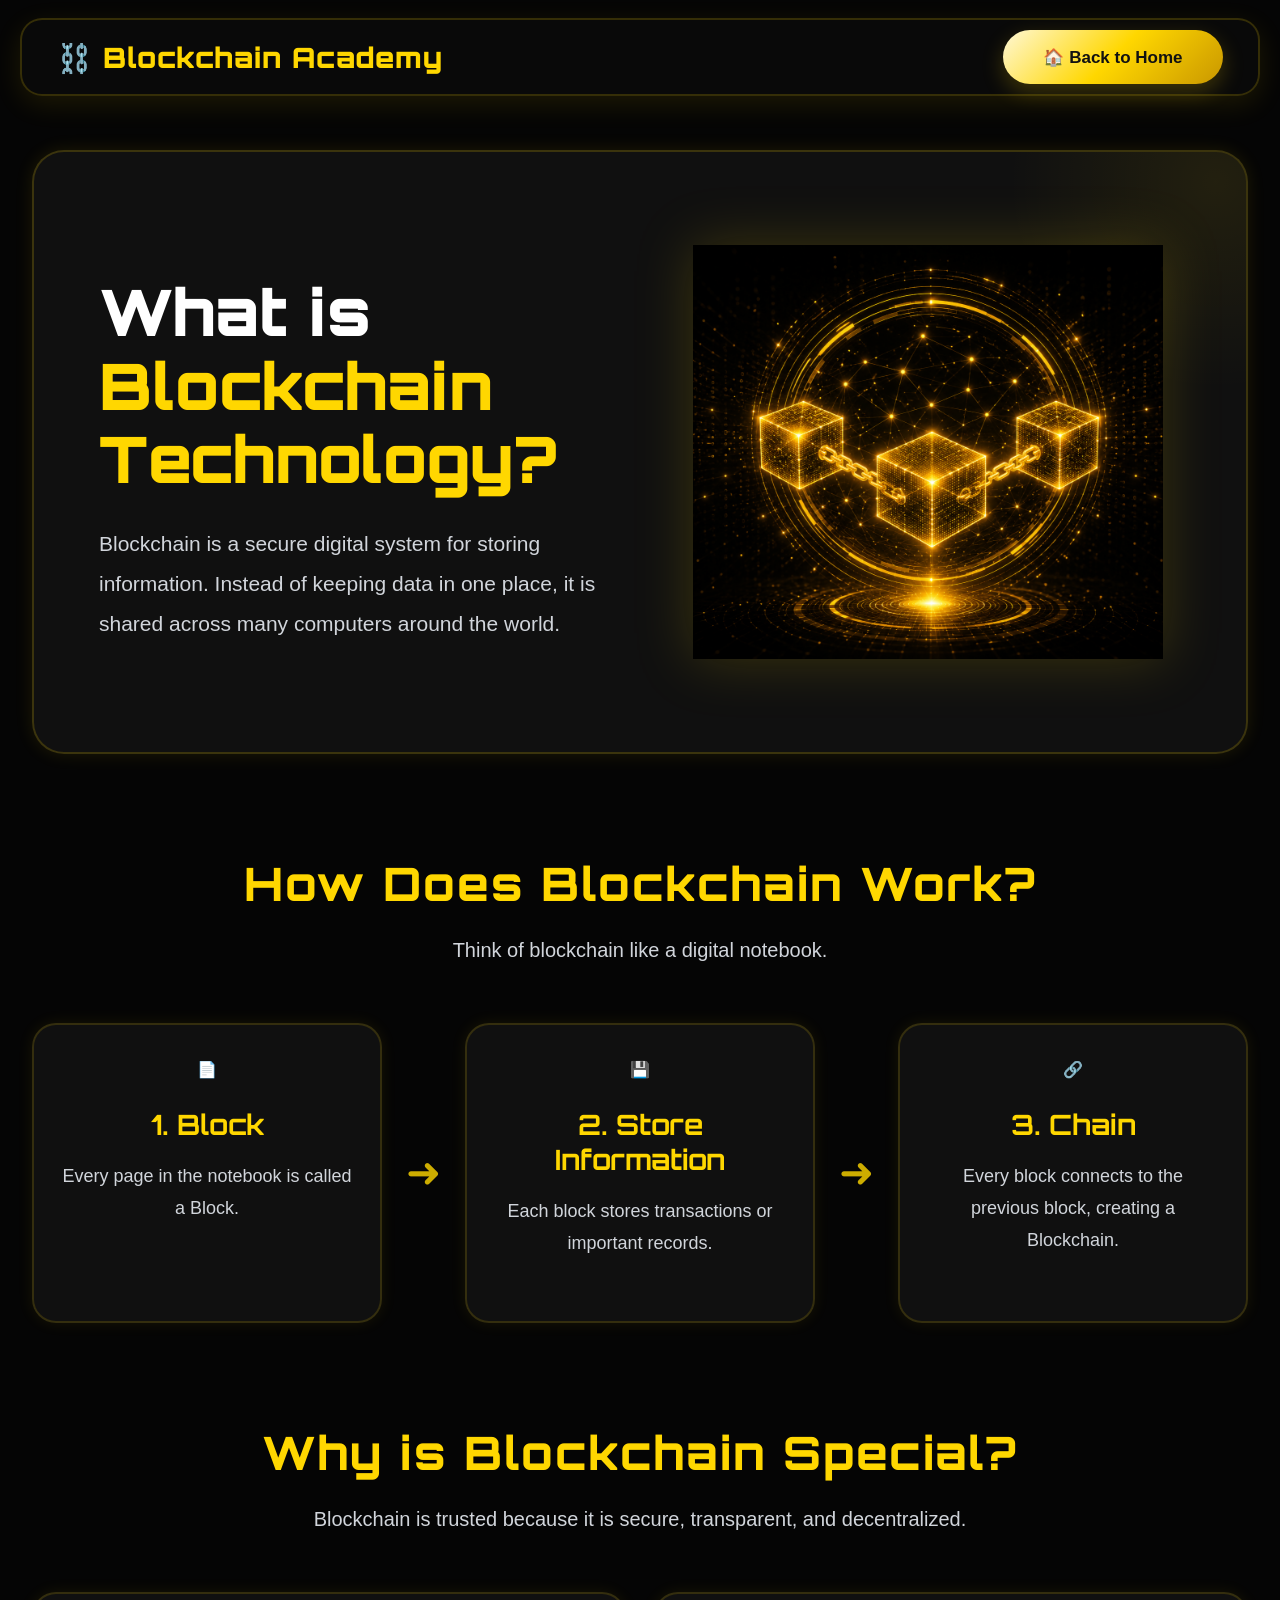
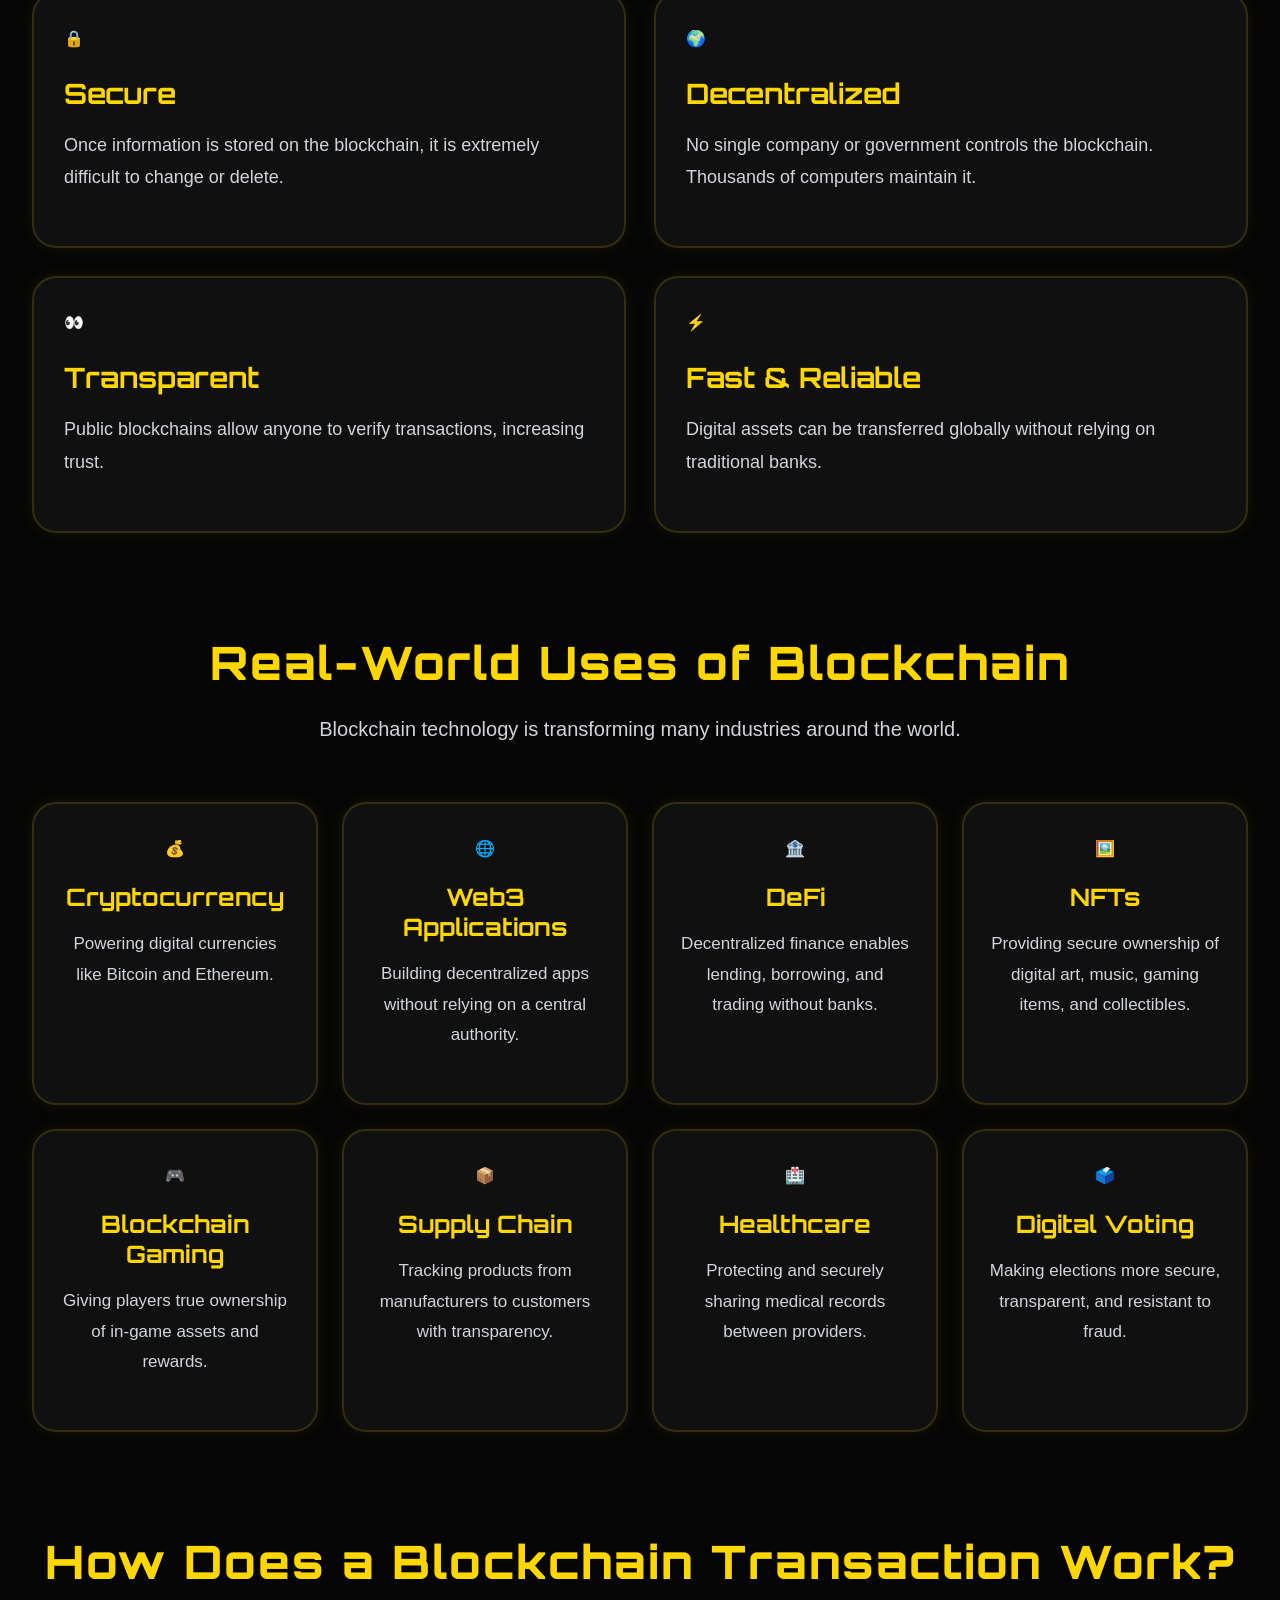
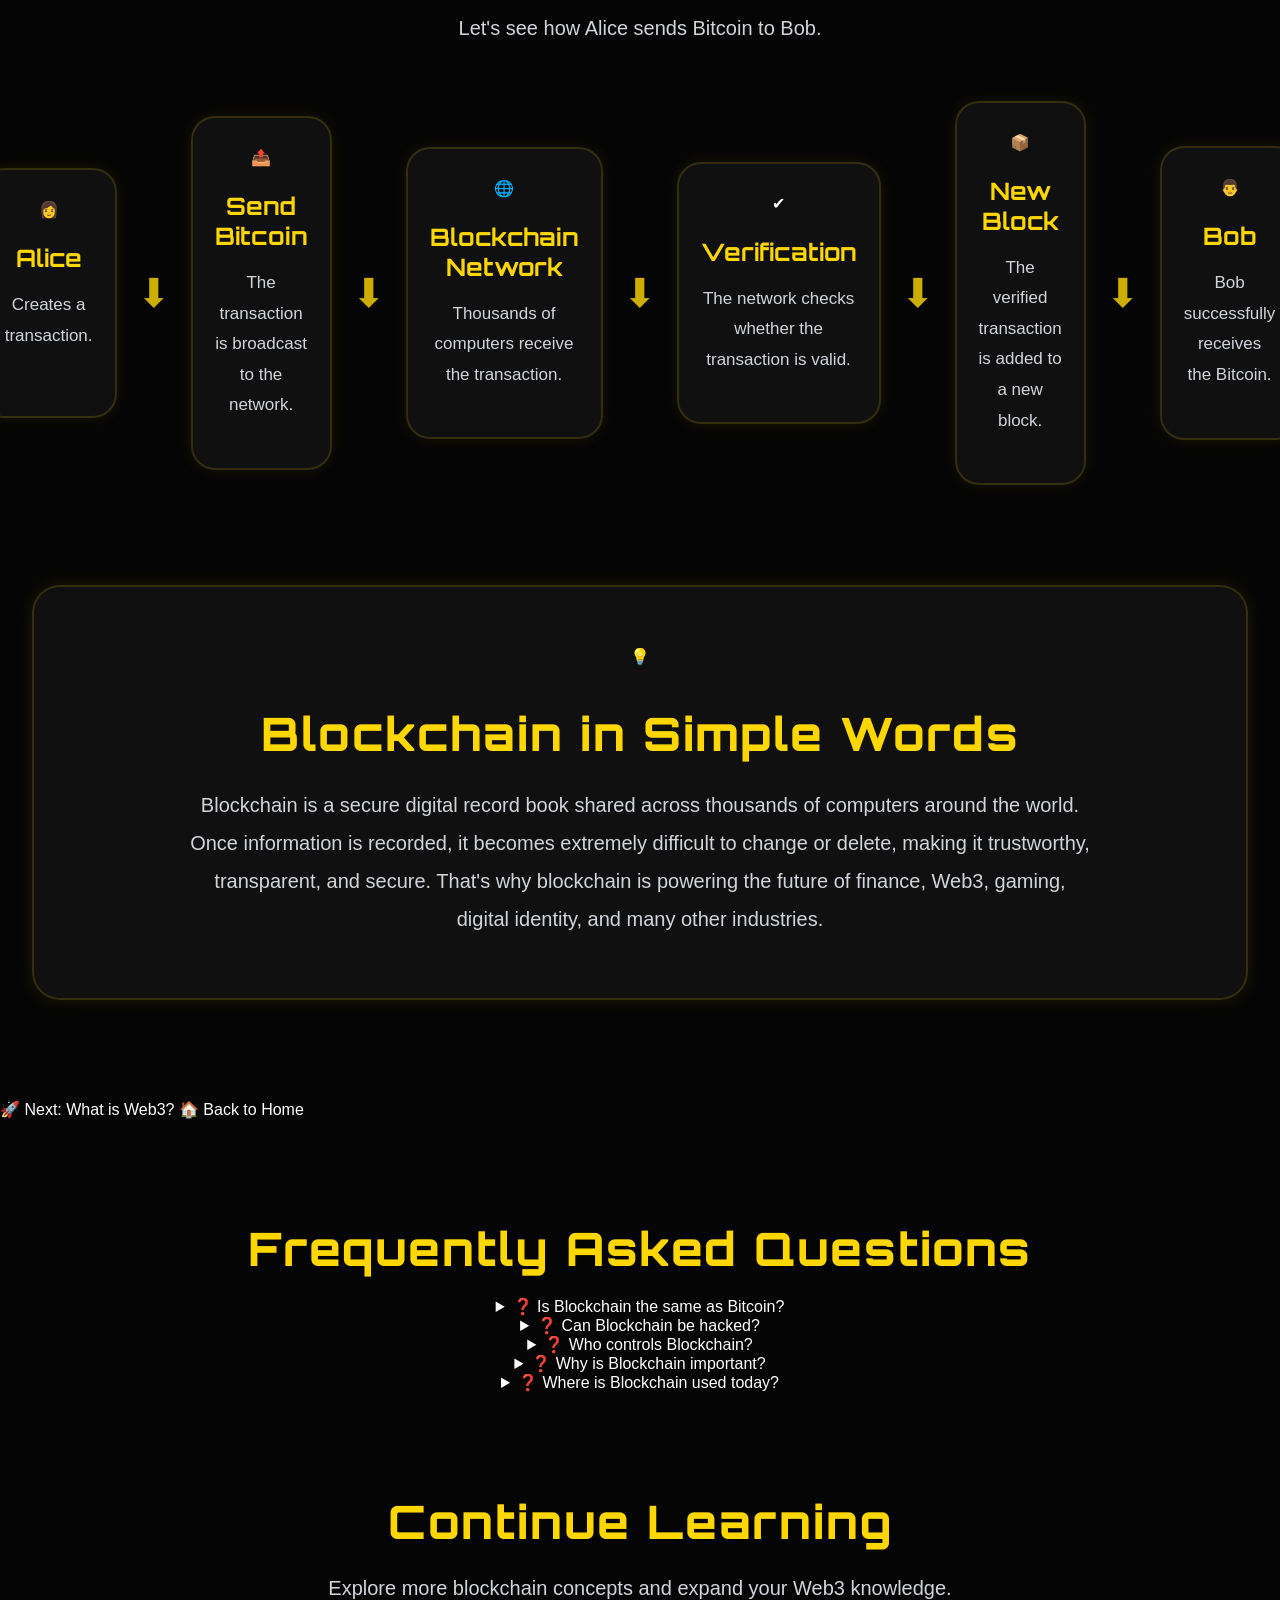
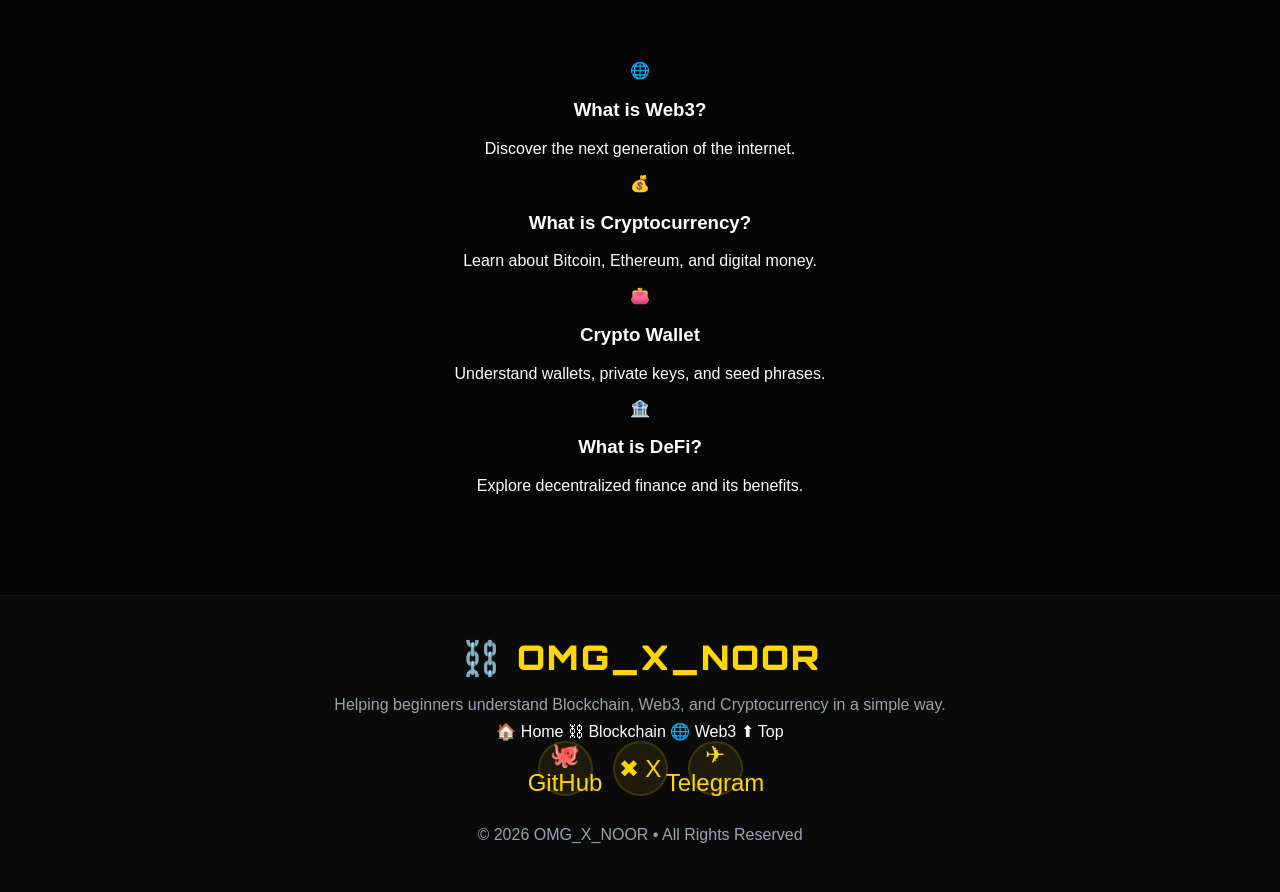
==== blockchain.html @ baab0570 "Rename summary-box to summary-card in blockchain.html" ====
<!DOCTYPE html>
<html lang="en">
<head>
    <meta charset="UTF-8">
    <meta name="viewport" content="width=device-width, initial-scale=1.0">
    <title>What is Blockchain Technology?</title>

    <link rel="stylesheet" href="style.css">
    <link rel="stylesheet" href="blockchain.css">
</head>

<body>

    <!--==================================================
                BLOCKCHAIN NAVBAR
===================================================-->

<nav class="learn-nav">

    <div class="learn-logo">
        ⛓️ Blockchain Academy
    </div>

    <a href="index.html" class="back-home">
        🏠 Back to Home
    </a>

</nav>

    <!-- Hero Section -->
    <section class="blockchain-hero">

        <div class="hero-text">

            <h1>
                What is <br>
                <span>Blockchain Technology?</span>
            </h1>

            <p>
                Blockchain is a secure digital system for storing information.
                Instead of keeping data in one place, it is shared across many
                computers around the world.
            </p>

        </div>

        <div class="hero-image">

            <img src="assets/images/blockchain.png"
                 alt="Blockchain">

        </div>

    </section>

<!-- =========================
How Blockchain Works
========================= -->

<section class="blockchain-steps">

    <h2>How Does Blockchain Work?</h2>

    <p class="section-text">
        Think of blockchain like a digital notebook.
    </p>

    <div class="steps">

        <div class="step-card">
            <div class="icon">📄</div>
            <h3>1. Block</h3>
            <p>
                Every page in the notebook is called a Block.
            </p>
        </div>

        <div class="arrow">➜</div>

        <div class="step-card">
            <div class="icon">💾</div>
            <h3>2. Store Information</h3>
            <p>
                Each block stores transactions or important records.
            </p>
        </div>

        <div class="arrow">➜</div>

        <div class="step-card">
            <div class="icon">🔗</div>
            <h3>3. Chain</h3>
            <p>
                Every block connects to the previous block,
                creating a Blockchain.
            </p>
        </div>

    </div>

</section>
<!-- =========================
Why Blockchain is Special
========================= -->

<section class="features">

    <h2>Why is Blockchain Special?</h2>

    <p class="section-text">
        Blockchain is trusted because it is secure,
        transparent, and decentralized.
    </p>

    <div class="features-grid">

        <div class="feature-card">
            <div class="feature-icon">🔒</div>
            <h3>Secure</h3>
            <p>
                Once information is stored on the blockchain,
                it is extremely difficult to change or delete.
            </p>
        </div>

        <div class="feature-card">
            <div class="feature-icon">🌍</div>
            <h3>Decentralized</h3>
            <p>
                No single company or government controls the
                blockchain. Thousands of computers maintain it.
            </p>
        </div>

        <div class="feature-card">
            <div class="feature-icon">👀</div>
            <h3>Transparent</h3>
            <p>
                Public blockchains allow anyone to verify
                transactions, increasing trust.
            </p>
        </div>

        <div class="feature-card">
            <div class="feature-icon">⚡</div>
            <h3>Fast & Reliable</h3>
            <p>
                Digital assets can be transferred globally
                without relying on traditional banks.
            </p>
        </div>

    </div>

</section>

<!-- ===================================
Real World Uses
=================================== -->

<section class="use-cases">

    <h2>Real-World Uses of Blockchain</h2>

    <p class="section-text">
        Blockchain technology is transforming many industries around the world.
    </p>

    <div class="use-grid">

        <div class="use-card">
            <div class="use-icon">💰</div>
            <h3>Cryptocurrency</h3>
            <p>Powering digital currencies like Bitcoin and Ethereum.</p>
        </div>

        <div class="use-card">
            <div class="use-icon">🌐</div>
            <h3>Web3 Applications</h3>
            <p>Building decentralized apps without relying on a central authority.</p>
        </div>

        <div class="use-card">
            <div class="use-icon">🏦</div>
            <h3>DeFi</h3>
            <p>Decentralized finance enables lending, borrowing, and trading without banks.</p>
        </div>

        <div class="use-card">
            <div class="use-icon">🖼️</div>
            <h3>NFTs</h3>
            <p>Providing secure ownership of digital art, music, gaming items, and collectibles.</p>
        </div>

        <div class="use-card">
            <div class="use-icon">🎮</div>
            <h3>Blockchain Gaming</h3>
            <p>Giving players true ownership of in-game assets and rewards.</p>
        </div>

        <div class="use-card">
            <div class="use-icon">📦</div>
            <h3>Supply Chain</h3>
            <p>Tracking products from manufacturers to customers with transparency.</p>
        </div>

        <div class="use-card">
            <div class="use-icon">🏥</div>
            <h3>Healthcare</h3>
            <p>Protecting and securely sharing medical records between providers.</p>
        </div>

        <div class="use-card">
            <div class="use-icon">🗳️</div>
            <h3>Digital Voting</h3>
            <p>Making elections more secure, transparent, and resistant to fraud.</p>
        </div>

    </div>

</section>
<!-- ===============================
Blockchain Transaction Flow
================================ -->

<section class="transaction-flow">

    <h2>How Does a Blockchain Transaction Work?</h2>

    <p class="section-text">
        Let's see how Alice sends Bitcoin to Bob.
    </p>

    <div class="flow">

        <div class="flow-card">
            <div class="flow-icon">👩</div>
            <h3>Alice</h3>
            <p>Creates a transaction.</p>
        </div>

        <div class="flow-arrow">⬇</div>

        <div class="flow-card">
            <div class="flow-icon">📤</div>
            <h3>Send Bitcoin</h3>
            <p>The transaction is broadcast to the network.</p>
        </div>

        <div class="flow-arrow">⬇</div>

        <div class="flow-card">
            <div class="flow-icon">🌐</div>
            <h3>Blockchain Network</h3>
            <p>Thousands of computers receive the transaction.</p>
        </div>

        <div class="flow-arrow">⬇</div>

        <div class="flow-card">
            <div class="flow-icon">✔</div>
            <h3>Verification</h3>
            <p>The network checks whether the transaction is valid.</p>
        </div>

        <div class="flow-arrow">⬇</div>

        <div class="flow-card">
            <div class="flow-icon">📦</div>
            <h3>New Block</h3>
            <p>The verified transaction is added to a new block.</p>
        </div>

        <div class="flow-arrow">⬇</div>

        <div class="flow-card">
            <div class="flow-icon">👨</div>
            <h3>Bob</h3>
            <p>Bob successfully receives the Bitcoin.</p>
        </div>

    </div>

</section>

<!-- ====================================
Blockchain Summary
==================================== -->

<section class="summary">

    <div class="summary-card">

        <div class="summary-icon">
            💡
        </div>

        <h2>Blockchain in Simple Words</h2>

        <p>

            Blockchain is a secure digital record book shared across thousands
            of computers around the world.

            Once information is recorded, it becomes extremely difficult to
            change or delete, making it trustworthy, transparent,
            and secure.

            That's why blockchain is powering the future of finance,
            Web3, gaming, digital identity, and many other industries.

        </p>

    </div>

</section>


<!-- ====================================
Navigation Buttons
==================================== -->

<section class="next-page">

<a href="web3.html" class="next-btn">

🚀 Next: What is Web3?

</a>

<a href="index.html" class="home-btn">

🏠 Back to Home

</a>

</section>

<!-- =========================
Blockchain FAQ
========================= -->

<section class="faq">

<h2>Frequently Asked Questions</h2>

<div class="faq-container">

<details>
<summary>❓ Is Blockchain the same as Bitcoin?</summary>
<p>No. Blockchain is the technology, while Bitcoin is a cryptocurrency built on blockchain.</p>
</details>

<details>
<summary>❓ Can Blockchain be hacked?</summary>
<p>Public blockchains are highly secure because thousands of computers verify every transaction. While no technology is impossible to attack, major public blockchains are extremely difficult to compromise.</p>
</details>

<details>
<summary>❓ Who controls Blockchain?</summary>
<p>No single person, company, or government controls a decentralized blockchain. It is maintained by a global network of computers.</p>
</details>

<details>
<summary>❓ Why is Blockchain important?</summary>
<p>It enables secure, transparent, and decentralized systems for finance, gaming, identity, healthcare, supply chains, and many other industries.</p>
</details>

<details>
<summary>❓ Where is Blockchain used today?</summary>
<p>Blockchain powers cryptocurrencies, NFTs, DeFi, Web3 applications, digital identity, voting systems, and supply chain tracking.</p>
</details>

</div>

</section>

<!-- =========================
Related Topics
========================= -->

<section class="related-topics">

<h2>Continue Learning</h2>

<p class="section-text">
Explore more blockchain concepts and expand your Web3 knowledge.
</p>

<div class="related-grid">

<a href="web3.html" class="related-card">
<div class="related-icon">🌐</div>
<h3>What is Web3?</h3>
<p>Discover the next generation of the internet.</p>
</a>

<a href="cryptocurrency.html" class="related-card">
<div class="related-icon">💰</div>
<h3>What is Cryptocurrency?</h3>
<p>Learn about Bitcoin, Ethereum, and digital money.</p>
</a>

<a href="wallet.html" class="related-card">
<div class="related-icon">👛</div>
<h3>Crypto Wallet</h3>
<p>Understand wallets, private keys, and seed phrases.</p>
</a>

<a href="defi.html" class="related-card">
<div class="related-icon">🏦</div>
<h3>What is DeFi?</h3>
<p>Explore decentralized finance and its benefits.</p>
</a>

</div>

</section>

<!-- =========================
Footer
========================= -->

<footer class="blockchain-footer">

    <div class="footer-logo">

        ⛓️ <span>OMG_X_NOOR</span>

    </div>

    <p class="footer-text">

        Helping beginners understand Blockchain,
        Web3, and Cryptocurrency in a simple way.

    </p>

    <div class="footer-links">

        <a href="index.html">🏠 Home</a>

        <a href="blockchain.html">⛓ Blockchain</a>

        <a href="web3.html">🌐 Web3</a>

        <a href="#top">⬆ Top</a>

    </div>

    <div class="footer-social">

        <a href="https://github.com/noornr" target="_blank">
            🐙 GitHub
        </a>

        <a href="https://x.com/noornr108" target="_blank">
            ✖ X
        </a>

        <a href="https://t.me/noornr108" target="_blank">
            ✈ Telegram
        </a>

    </div>

    <p class="copyright">

        © 2026 OMG_X_NOOR • All Rights Reserved

    </p>

</footer>
    
</body>
</html>
---- style.css ----
/*====================================================
                    DESKTOP VERSION
                  (Default Styles)
====================================================*/

/*------------------------------
        GOOGLE FONTS
------------------------------*/
@import url('https://fonts.googleapis.com/css2?family=Orbitron:wght@500;700;900&display=swap');

/*------------------------------
        GLOBAL STYLES
------------------------------*/

*{
    box-sizing:border-box;
}

html,
/*------------------------------
        BODY
------------------------------*/

body{
    width:100%;
    overflow-x:hidden;
}
body{
    margin:0;
    font-family:Arial,sans-serif;
    background:#050505;
    color:#fff;
    overflow-x:hidden;
    padding-top:80px;
}


/*====================================================
                    DESKTOP NAVBAR
====================================================*/

nav{
    position:fixed;
    top:12px;
    left:20px;
    right:20px;

    display:flex;
    align-items:center;
    justify-content:space-between;

    padding:16px 32px;

    border:2px solid #FFD700;
    border-radius:22px;

    background:rgba(10,10,10,.88);

    box-shadow:0 0 10px rgba(255,215,0,.18);

    z-index:9999;
}


/*====================================================
                        LOGO
====================================================*/

.logo{
    display:flex;
    align-items:center;
    gap:14px;

    font-family:'Orbitron',sans-serif;
    font-size:28px;
    font-weight:900;

    color:#FFD700;
    letter-spacing:1px;
}

.logo img{
    width:44px;
    height:44px;

    object-fit:cover;

    border-radius:50%;
    border:2px solid #D4AF37;
}


/*====================================================
                    NAVIGATION MENU
====================================================*/

nav ul{
    display:flex;
    align-items:center;

    gap:28px;

    list-style:none;
    margin:0;
    padding:0;
}

nav ul li a{
    display:flex;
    align-items:center;

    padding:10px 0;

    color:#e5e7eb;

    font-size:15px;
    font-weight:600;

    text-decoration:none;
    transition:.3s;
}

nav ul li a:hover{
    color:#FFD700;
}


/*====================================================
                    CONNECT BUTTON
====================================================*/

.connect-btn{
    padding:12px 22px;

    border-radius:40px;

    font-size:15px;
    font-weight:700;

    white-space:nowrap;

    transition:.3s;
}

.connect-btn:hover{
    transform:translateY(-3px);
}

/*====================================================
                    DESKTOP HERO
====================================================*/

.hero{
    min-height:auto;

    display:flex;
    justify-content:center;
    align-items:center;
    text-align:center;

    margin-top:130px;
    padding:0 20px 40px;

    position:relative;
    overflow:hidden;
}



/*====================================================
                    HERO CARD
====================================================*/

.glass-card{
    width:100%;
    max-width:1150px;

    margin:0 auto;

    padding:60px 40px 50px;

    border:2px solid #FFD700;
    border-radius:36px;

    background:rgba(18,18,18,.95);

    box-shadow:0 0 18px rgba(255,215,0,.12);

    transition:.35s;
}

.glass-card:hover{
    transform:translateY(-6px);
}



/*====================================================
                    HERO BADGE
====================================================*/

.hero-badge{
    display:inline-flex;
    align-items:center;
    justify-content:center;

    padding:12px 24px;

    font-size:22px;
    font-weight:700;

    border:1px solid rgba(255,215,0,.25);
    border-radius:999px;

    margin-bottom:30px;
}



/*====================================================
                    HERO NAME
====================================================*/

.hero h1{
    display:inline-block;

    padding:16px 40px;

    font-size:64px;
    font-weight:900;
    letter-spacing:3px;

    margin-bottom:30px;

    border:2px solid #FFD700;
    border-radius:18px;
}



/*====================================================
                    HERO TITLE
====================================================*/

.hero h2{
    font-size:38px;
    margin:24px 0;
}



/*====================================================
                HERO DESCRIPTION
====================================================*/

.hero p{
    max-width:850px;

    margin:18px auto;

    font-size:22px;
    line-height:1.7;
}



/*====================================================
                DESKTOP HERO BUTTONS
====================================================*/

.hero a{
    display:inline-block;
    margin:15px 12px;
    text-decoration:none;
}

.hero a button{
    min-width:240px;
    height:60px;

    padding:0 32px;

    border:none;
    border-radius:50px;

    cursor:pointer;

    font-size:20px;
    font-weight:700;
    font-family:inherit;

    color:#111;

    background:linear-gradient(
        135deg,
        #FFF7C2 0%,
        #FFD700 55%,
        #C99700 100%
    );

    box-shadow:
        0 8px 22px rgba(255,215,0,.28);

    transition:all .35s ease;
}

.hero a button:hover{
    transform:translateY(-4px);

    box-shadow:
        0 12px 30px rgba(255,215,0,.40);

    background:linear-gradient(
        135deg,
        #FFFCE0 0%,
        #FFD700 55%,
        #D4AF37 100%
    );
}
/*====================================================
                DESKTOP STATS SECTION
====================================================*/

/*------------------------------
        STATS SECTION
------------------------------*/

.stats{

display:grid;

grid-template-columns:repeat(auto-fit,minmax(260px,1fr));

gap:35px;

padding:120px 8%;

max-width:1400px;

margin:auto;

}

.card{
background:rgba(20,20,20,.75);
border:1px solid rgba(255,215,0,.036);
border-radius:22px;
padding:35px;
text-align:center;
backdrop-filter:none;
transition:.4s;
box-shadow:none;
cursor:pointer;
}

.card:hover{
transform:translateY(-10px);
border-color:#FFD700;
box-shadow:none;
}

.card h3{
font-size:50px;
color:#FFD700;
margin-bottom:12px;
text-shadow:none;
}

.card p{
color:#d1d5db;
font-size:18px;
}
.skills h2,
.projects h2,
.contact h2{

font-family:'Orbitron',sans-serif;

font-size:46px;

font-weight:800;

text-transform:uppercase;

color:#FFD700;

margin-bottom:40px;

letter-spacing:2px;

text-shadow:none;

}

/*====================================================
            DESKTOP FEATURED PROJECTS
====================================================*/

.projects{
padding:80px 10%;
text-align:center;
}
.project-grid{
    display:grid;
    grid-template-columns:repeat(3, 1fr);
    gap:28px;
    max-width:760px;
    margin:auto;
}
.project-card{
width:100%;
margin:0 auto;
background:rgba(18,18,18,.82);
border:1px solid rgba(255,215,0,.03);
border-radius:22px;
padding:30px;
text-align:center;
backdrop-filter:none;
transition:.4s;
box-shadow:none;
overflow:hidden;
position:relative;
}

.project-card:hover{
transform:translateY(-10px) scale(1.04);
border-color:#FFD700;
box-shadow:none;
}
.project-card h3{
color:#FFD700;
font-size:18px;
margin-top:15px;
margin-bottom:10px;
text-shadow:none;
}

.project-card p{
color:#d1d5db;
font-size:13px;
}

/*====================================================
                DESKTOP SKILLS SECTION
====================================================*/

.skills{
    max-width:1320px;
    width:95%;

    margin:100px auto;

    padding:0;

    text-align:center;
}

.skills h2{
    font-family:'Orbitron',sans-serif;

    font-size:46px;
    font-weight:800;

    color:#FFD700;

    letter-spacing:2px;

    margin-bottom:50px;
}



/*====================================================
                    SKILLS GRID
====================================================*/

.skill-box{
    display:grid;

    grid-template-columns:repeat(3,1fr);

    gap:24px;
}



/*====================================================
                    SKILL CARD
====================================================*/

.skill-box div{
    display:flex;

    align-items:center;
    justify-content:center;

    min-height:110px;

    padding:28px 22px;

    background:rgba(18,18,18,.92);

    border:2px solid rgba(255,215,0,.15);
    border-radius:22px;

    color:#FFD700;

    font-size:20px;
    font-weight:700;

    text-align:center;

    transition:.35s ease;

    box-shadow:0 0 14px rgba(255,215,0,.08);
}

.skill-box div:hover{
    transform:translateY(-8px);

    border-color:#FFD700;

    box-shadow:0 0 24px rgba(255,215,0,.22);
}


/*====================================================
                DESKTOP CONTACT SECTION
====================================================*/

.contact{
    max-width:1320px;
    width:95%;

    margin:100px auto;

    padding:60px 40px;

    background:rgba(18,18,18,.92);

    border:2px solid rgba(255,215,0,.15);
    border-radius:28px;

    text-align:center;

    box-shadow:0 0 14px rgba(255,215,0,.08);
}

.contact h2{
    font-family:'Orbitron',sans-serif;

    font-size:46px;
    font-weight:800;

    color:#FFD700;

    letter-spacing:2px;

    margin-bottom:40px;
}



/*====================================================
                CONTACT DETAILS
====================================================*/

.contact p{
    display:flex;
    justify-content:center;
    align-items:center;

    gap:12px;

    margin:20px 0;

    font-size:21px;
    line-height:1.8;

    color:#d1d5db;
}

.contact a{
    color:#FFD700;

    text-decoration:none;

    transition:.3s;
}

.contact a:hover{
    color:#FFF4B0;
}
/*------------------------------
        FOOTER
------------------------------*/

footer{
padding:40px;
background:#0a0a0a;
text-align:center;
border-top:1px solid rgba(255,215,0,.04);
box-shadow:none;
}

footer p{
margin:8px 0;
color:#94a3b8;
font-size:16px;
}
body::before,




a:hover{
color:#FFF4B0;
text-shadow:none;
}


/*====================================================
            DESKTOP LEARN BLOCKCHAIN & WEB3
====================================================*/

.learn{
    max-width:1320px;
    width:95%;

    margin:100px auto;

    padding:0;

    text-align:center;
}

.learn h2{
    font-family:'Orbitron',sans-serif;

    font-size:46px;
    font-weight:800;

    color:#FFD700;

    letter-spacing:2px;

    margin-bottom:20px;
}

.section-text{
    max-width:850px;

    margin:0 auto 50px;

    font-size:20px;

    line-height:1.8;

    color:#d1d5db;
}



/*====================================================
                    LEARN GRID
====================================================*/

.learn-grid{
    display:grid;

    grid-template-columns:repeat(2,1fr);

    gap:30px;
}



/*====================================================
                    LEARN CARD
====================================================*/

.learn-card{
    display:flex;
    flex-direction:column;
    justify-content:center;
    align-items:center;

    min-height:380px;

    padding:40px 35px;

    background:rgba(18,18,18,.92);

    border:2px solid rgba(255,215,0,.15);
    border-radius:24px;

    transition:.35s ease;

    box-shadow:0 0 14px rgba(255,215,0,.08);
}

.learn-card:hover{
    transform:translateY(-8px);

    border-color:#FFD700;

    box-shadow:0 0 24px rgba(255,215,0,.22);
}



/*====================================================
                    LEARN ICON
====================================================*/

.learn-icon{
    font-size:64px;

    margin-bottom:24px;
}



/*====================================================
                    LEARN TITLE
====================================================*/

.learn-card h3{
    font-size:30px;

    color:#FFD700;

    margin-bottom:18px;
}



/*====================================================
                LEARN DESCRIPTION
====================================================*/

.learn-card p{
    font-size:18px;

    line-height:1.8;

    color:#d1d5db;

    margin-bottom:32px;
}



/*====================================================
                    LEARN BUTTON
====================================================*/

.learn-btn{
    display:inline-flex;
    align-items:center;
    justify-content:center;

    padding:14px 28px;

    border:2px solid #FFD700;
    border-radius:40px;

    color:#FFD700;

    font-size:17px;
    font-weight:700;

    transition:.3s;
}

.learn-btn:hover{
    background:#FFD700;
    color:#111;
}
/*------------------------------
    BACK TO TOP BUTTON
------------------------------*/

#topBtn{
    position:fixed;

    bottom:20px;
    right:20px;

    width:65px;
    height:65px;

    display:none;

    align-items:center;
    justify-content:center;
    flex-direction:column;

    border:none;
    border-radius:50%;

    background:linear-gradient(145deg,#FFF4B0,#FFD700,#B8860B);
    color:#111;

    font-size:18px;
    font-weight:700;
    line-height:1.1;

    cursor:pointer;
    z-index:9999;

    box-shadow:none;

    transition:.3s;
}

#topBtn:hover{
    transform:scale(1.08);
    box-shadow:none;
}
.project-link{
text-decoration:none;
color:inherit;
display:block;
}

.project-link:hover{
text-decoration:none;
}

.project-card img{
width:55px;
height:55px;
object-fit:contain;
margin-bottom:12px;
transition:.45s;
filter:drop-shadow(0 0 2px rgba(255,215,0,.07));
}

.project-card:hover img{
    transform:scale(1.12) rotate(3deg);
    filter:drop-shadow(0 0 4px #FFD700);
}

.project-card::before{
content:"";
position:absolute;
top:-100%;
left:-100%;
width:200%;
height:200%;
background:linear-gradient(
45deg,
transparent,
rgba(255,255,255,.08),
transparent
);
transform:rotate(25deg);
transition:.7s;
}
.project-card:hover::before{
top:100%;
left:100%;
}
.profile{
max-width:700px;
margin:70px auto;
padding:40px;
background:rgba(20,20,20,.75);
border:1px solid rgba(255,215,0,.04);
border-radius:24px;
backdrop-filter:none;
text-align:center;
box-shadow:none;
transition:.35s;
}

.profile:hover{
transform:translateY(-8px);
border-color:#FFD700;
box-shadow:none;
}

.profile p{
margin:10px 0;
color:#cbd5e1;
}
.glass-card{
max-width:1100px;
width:100%;
margin:auto;
padding:50px 20px 35px;
text-align:center;

background:rgba(18,18,18,.95);

backdrop-filter:none;
-webkit-backdrop-filter:none;

border:1px solid rgba(255,215,0,.036);

border-radius:40px;

position:relative;
overflow:hidden;

box-shadow:none;

transition:.45s;
}

.glass-card::before{
    content:"";
    position:absolute;
    inset:0;

    border:2px solid #FFD700;
    border-radius:40px;

    pointer-events:none;

    box-shadow:none;
}

.glass-card:hover{
box-shadow:none;
}

a{
color:#FFD700;
text-decoration:none;
transition:.3s;
}

#typing{
color:#FFD700;
font-weight:700;
border-right:3px solid #FFD700;
padding-right:5px;
white-space:nowrap;
text-shadow:none;
}
.hero-badge{
display:inline-flex;
align-items:center;
gap:10px;

padding:14px 28px;

border-radius:999px;

background:rgba(255,215,0,.016);

border:1px solid rgba(255,215,0,.01);

color:#FFD700;

font-size:30px;

font-weight:700;

letter-spacing:.5px;

backdrop-filter:none;

box-shadow:none;
}


/*------------------------------
        BACKGROUND PARTICLES
------------------------------*/

.particles{
position:absolute;
top:0;
left:0;
width:100%;
height:100%;
pointer-events:none;
overflow:hidden;
z-index:-1;
}

.particles span{
position:absolute;
display:block;
width:6px;
height:6px;
background:#FFD700;
border-radius:50%;
box-shadow:none;
animation:floatParticle 12s linear infinite;
}

.particles span:nth-child(1){left:10%;animation-duration:9s;animation-delay:0s;}
.particles span:nth-child(2){left:25%;animation-duration:13s;animation-delay:2s;}
.particles span:nth-child(3){left:40%;animation-duration:10s;animation-delay:1s;}
.particles span:nth-child(4){left:55%;animation-duration:15s;animation-delay:3s;}
.particles span:nth-child(5){left:70%;animation-duration:11s;animation-delay:2s;}
.particles span:nth-child(6){left:82%;animation-duration:14s;animation-delay:4s;}
.particles span:nth-child(7){left:92%;animation-duration:9s;animation-delay:1s;}
.particles span:nth-child(8){left:50%;animation-duration:12s;animation-delay:5s;}

@keyframes floatParticle{

0%{
transform:translateY(110vh) scale(.4);
opacity:0;
}

20%{
opacity:1;
}

80%{
opacity:1;
}

100%{
transform:translateY(-20vh) scale(1);
opacity:0;
}

}

.project-card::after{
content:"";
position:absolute;
inset:0;
padding:1px;
border-radius:22px;

background:linear-gradient(
90deg,
#FFD700,
transparent,
#FFD700
);

-webkit-mask:
linear-gradient(#fff 0 0) content-box,
linear-gradient(#fff 0 0);

-webkit-mask-composite:xor;
mask-composite:exclude;

opacity:0;
transition:.4s;
pointer-events:none;
}

.project-card:hover::after{
opacity:1;
}


    /*====================================================
                DESKTOP ABOUT SECTION
====================================================*/

.intro{
    display:flex;
    align-items:center;
    justify-content:space-between;

    gap:70px;

    max-width:1320px;
    width:95%;

    margin:90px auto;
    padding:55px 60px;

    background:rgba(18,18,18,.92);

    border:2px solid #FFD700;
    border-radius:36px;

    box-shadow:0 0 16px rgba(255,215,0,.10);

    transition:.35s;
}

.intro:hover{
    transform:translateY(-6px);
}

.intro::before{
    display:none;
}



/*====================================================
                    PROFILE IMAGE
====================================================*/

.intro-image{
    display:inline-flex;
    justify-content:center;
    align-items:center;

    padding:3px;

    background:#D4AF37;

    border-radius:22px;
}

.intro-image img{
    display:block;

    width:340px;
    height:410px;

    object-fit:cover;

    border-radius:18px;
}



/*====================================================
                    ABOUT CONTENT
====================================================*/

.intro-content{
    flex:1;
}

.intro-content h2{
    font-size:48px;
    color:#FFD700;

    margin-bottom:24px;
}

.intro-content p{
    font-size:22px;
    line-height:1.9;

    color:#d1d5db;
}



/*====================================================
                    ABOUT STATS
====================================================*/

.intro-stats{
    display:flex;
    flex-wrap:wrap;

    gap:18px;

    margin-top:32px;
}

.intro-stats span{
    padding:12px 22px;

    border:1px solid #FFD700;
    border-radius:30px;

    color:#FFD700;

    font-size:16px;
    font-weight:600;
}

/*====================================================
                    MOBILE VERSION
                (max-width:768px)
====================================================*/

@media (max-width:768px){

    body{
        padding-top:75px;
    }


/*====================================================
                    NAVBAR
====================================================*/

body{
    padding-top:75px;
}
/*====================================================
                    NAVBAR
====================================================*/

nav{
    position:fixed;
    top:10px;
    left:10px;
    right:10px;

    display:flex;
    align-items:center;
    justify-content:space-between;

    padding:12px 18px;

    border:2px solid #FFD700;
    border-radius:18px;

    background:rgba(10,10,10,.95);

    z-index:9999;
}

.logo{
    display:flex;
    align-items:center;
    gap:10px;

    font-size:18px;
    font-weight:900;
    letter-spacing:1px;
}

.logo img{
    width:38px;
    height:38px;
}

.connect-btn{
    display:none;
}

.menu-btn{
    display:block;
    font-size:34px;
    color:#FFD700;
    cursor:pointer;
    transition:.3s;
}

.menu-btn:hover{
    transform:rotate(90deg);
}

nav ul{
    position:absolute;

    top:78px;
    left:0;
    right:0;

    display:none;
    flex-direction:column;

    gap:12px;

    padding:18px;

    background:#0b0b0b;

    border:2px solid #FFD700;
    border-radius:18px;
}

nav ul.active{
    display:flex;
}

nav ul li{
    width:100%;
    list-style:none;
}

nav ul li a{
    display:flex;
    justify-content:center;
    align-items:center;

    padding:14px;

    font-size:18px;
    font-weight:600;

    border-radius:12px;

    text-decoration:none;
}

nav ul li a:hover{
    background:rgba(255,215,0,.12);
}

  /*====================================================
                    HERO SECTION
====================================================*/

.hero{
    min-height:auto;
    margin-top:30px;
    padding:0 10px 10px;
    display:flex;
    justify-content:center;
    align-items:center;
    text-align:center;
}

.glass-card{
    width:100%;
    max-width:100%;
    margin:0 auto;

    padding:28px 18px 24px;

    border-radius:26px;
    box-sizing:border-box;
}

.hero-badge{
    display:inline-flex;
    align-items:center;
    justify-content:center;

    padding:10px 18px;
    margin-bottom:24px;

    font-size:14px;
    line-height:1.5;
    text-align:center;
}

.hero h1{
    display:block;
    width:100%;

    margin:0 auto 22px;
    padding:14px 10px;

    font-size:30px;
    letter-spacing:1px;
    line-height:1.2;

    white-space:nowrap;
    overflow:hidden;
    text-overflow:ellipsis;
}

.hero h2{
    font-size:24px;
    margin:18px 0;
    line-height:1.4;
}

.hero p{
    font-size:16px;
    line-height:1.7;
    margin:12px auto;
}

.hero a{
    display:block;
}

.hero button{
    display:block;
    width:100%;
    max-width:280px;

    margin:10px auto;
    padding:15px 20px;

    font-size:17px;
    border-radius:40px;
}

#typing{
    border-right:2px solid #FFD700;
}

  
/*====================================================
                    ABOUT SECTION
====================================================*/

.intro{
    display:flex;
    flex-direction:column;
    align-items:center;
    justify-content:center;

    width:95%;
    margin:40px auto;
    padding:28px 20px;

    gap:24px;

    border-radius:28px;
    box-sizing:border-box;
}

.intro::before{
    border-radius:28px;
}

.intro-image{
    display:inline-flex;
    justify-content:center;
    align-items:center;

    width:auto;

    padding:2px;

    background:#D4AF37;

    border-radius:18px;
}

.intro-image img{
    width:220px;
    height:265px;
    object-fit:cover;

    border-radius:16px;
}

.intro-content{
    width:100%;
    text-align:center;
}

.intro-content h2{
    font-size:34px;
    margin-bottom:18px;
}

.intro-content p{
    font-size:17px;
    line-height:1.8;
    margin:0 auto;
}

.intro-stats{
    display:flex;
    flex-wrap:wrap;
    justify-content:center;

    gap:12px;
    margin-top:20px;
}

.intro-stats span{
    padding:10px 16px;
    font-size:14px;
    border-radius:24px;
}

/*====================================================
                    STATS SECTION
====================================================*/

.stats{
    display:grid;
    grid-template-columns:1fr;

    gap:18px;

    width:95%;
    margin:40px auto;

    padding:0;
}

.card{
    width:100%;

    padding:24px 18px;

    border-radius:18px;

    text-align:center;
}

.card h3{
    font-size:36px;
    margin-bottom:8px;
}

.card p{
    font-size:16px;
    line-height:1.5;
}

/*====================================================
                    SKILLS SECTION
====================================================*/

.skills{
    width:95%;
    margin:40px auto;
    padding:0;
    text-align:center;
}

.skills h2{
    font-size:34px;
    margin-bottom:30px;
}

.skill-box{
    display:grid;
    grid-template-columns:1fr;
    gap:16px;

    width:100%;
    margin:0 auto;
}

.skill-box div{
    display:flex;
    align-items:center;
    justify-content:flex-start;

    min-height:80px;

    padding:18px 20px;

    font-size:18px;
    font-weight:700;

    border-radius:18px;

    text-align:left;
}

  /*====================================================
                FEATURED PROJECTS
====================================================*/

.projects{
    width:95%;
    margin:40px auto;
    padding:0;
    text-align:center;
}

.projects h2{
    font-size:34px;
    margin-bottom:30px;
}

.project-grid{
    display:grid;
    grid-template-columns:repeat(2,1fr);
    gap:14px;

    width:100%;
    max-width:100%;
    margin:0 auto;
}

.project-card{
    width:100%;
    min-height:135px;

    padding:14px 10px;

    border-radius:18px;

    display:flex;
    flex-direction:column;
    justify-content:center;
    align-items:center;

    box-sizing:border-box;
}

.project-card img{
    width:42px;
    height:42px;

    margin-bottom:10px;
}

.project-card h3{
    font-size:14px;
    margin:6px 0 4px;
}

.project-card p{
    font-size:11px;
    line-height:1.3;
}

.project-card:hover{
    transform:translateY(-4px);
}


/*====================================================
            LEARN BLOCKCHAIN & WEB3
====================================================*/

.learn{
    width:95%;
    margin:40px auto;
    padding:0;
    text-align:center;
}

.learn h2{
    font-size:34px;
    margin-bottom:16px;
}

.section-text{
    font-size:16px;
    line-height:1.7;
    margin-bottom:28px;
}

.learn-grid{
    display:grid;
    grid-template-columns:1fr;
    gap:18px;
    width:100%;
}

.learn-card{
    background:rgba(18,18,18,.9);
    border:2px solid #FFD700;
    border-radius:20px;
    padding:26px 20px;
    box-shadow:0 0 18px rgba(255,215,0,.18);
    transition:.3s;
}

.learn-card:hover{
    transform:translateY(-5px);
    box-shadow:0 0 25px rgba(255,215,0,.3);
}

.learn-icon{
    font-size:50px;
    margin-bottom:16px;
}

.learn-card h3{
    font-size:24px;
    margin-bottom:14px;
}

.learn-card p{
    font-size:16px;
    line-height:1.7;
    margin-bottom:22px;
}

.learn-btn{
    display:inline-block;
    padding:12px 24px;
    font-size:15px;
    border-radius:30px;
    border:1px solid #FFD700;
}


/*====================================================
                    CONTACT SECTION
====================================================*/

.contact{
    width:95%;
    margin:40px auto;
    padding:0;
    text-align:center;
}

.contact h2{
    font-size:34px;
    margin-bottom:24px;
}

.contact p{
    font-size:17px;
    line-height:1.8;
    margin:16px 0;
    word-break:break-word;
}

.contact a{
    display:inline-block;
    margin-top:4px;
    font-size:16px;
}



/*====================================================
                        FOOTER
====================================================*/

footer{
    margin-top:50px;
    padding:25px 15px;
    text-align:center;
}

footer p{
    font-size:14px;
    line-height:1.7;
    margin:6px 0;
}



/*====================================================
                  BACK TO TOP BUTTON
====================================================*/

#topBtn{
    width:52px;
    height:52px;

    right:15px;
    bottom:15px;

    font-size:14px;
    line-height:1.1;

    border-radius:50%;
}
---- blockchain.css ----
/*====================================================
                    DESKTOP VERSION
                  (Default Styles)
====================================================*/


/*------------------------------
        GOOGLE FONTS
------------------------------*/

@import url('https://fonts.googleapis.com/css2?family=Orbitron:wght@500;700;900&display=swap');


/*------------------------------
        HTML
------------------------------*/

html{
    scroll-behavior:smooth;
}


/*------------------------------
        BODY
------------------------------*/

body{
    margin:0;
    width:100%;
    overflow-x:hidden;

    font-family:Arial,sans-serif;

    background:#050505;

    color:#ffffff;

    padding-top:110px;
}


/*------------------------------
        LINKS
------------------------------*/

a{
    text-decoration:none;
    color:inherit;
}


/*------------------------------
        IMAGES
------------------------------*/

img{
    max-width:100%;
    display:block;
}


/*------------------------------
        BUTTONS
------------------------------*/

button{
    font-family:inherit;
    cursor:pointer;
    border:none;
    outline:none;
}



        /*====================================================
                DESKTOP NAVBAR
====================================================*/

.learn-nav{
    position:fixed;

    top:18px;
    left:20px;
    right:20px;

    display:flex;
    align-items:center;
    justify-content:space-between;

    height:78px;

    padding:0 35px;

    background:rgba(10,10,10,.95);

    border:2px solid rgba(255,215,0,.18);
    border-radius:22px;

    backdrop-filter:blur(16px);

    box-shadow:
        0 8px 28px rgba(255,215,0,.10);

    z-index:9999;

    transition:.35s ease;
}

.learn-nav:hover{

    border-color:#FFD700;

    box-shadow:
        0 12px 34px rgba(255,215,0,.20);
}


/*------------------------------
            LOGO
------------------------------*/

.learn-logo{

    display:flex;
    align-items:center;

    font-family:'Orbitron',sans-serif;

    font-size:28px;

    font-weight:900;

    color:#FFD700;

    letter-spacing:1px;
}


/*------------------------------
        BACK TO HOME BUTTON
------------------------------*/

.back-home{

    display:flex;
    align-items:center;
    justify-content:center;

    min-width:220px;
    height:54px;

    padding:0 28px;

    border-radius:50px;

    background:linear-gradient(
        135deg,
        #FFF8D6,
        #FFD700,
        #C99700
    );

    color:#111;

    font-size:17px;

    font-weight:700;

    transition:.35s ease;

    box-shadow:
        0 8px 22px rgba(255,215,0,.22);
}

.back-home:hover{

    transform:translateY(-4px);

    box-shadow:
        0 12px 30px rgba(255,215,0,.35);
}

/*====================================================
            DESKTOP HERO SECTION
====================================================*/

.blockchain-hero{

    width:95%;
    max-width:1320px;

    margin:40px auto 100px;

    padding:70px 65px;

    display:flex;
    align-items:center;
    justify-content:space-between;

    gap:70px;

    background:rgba(18,18,18,.92);

    border:2px solid rgba(255,215,0,.18);
    border-radius:32px;

    box-shadow:
        0 0 18px rgba(255,215,0,.10);

    overflow:hidden;

    position:relative;
}

.blockchain-hero::before{

    content:"";

    position:absolute;

    top:-180px;
    right:-180px;

    width:420px;
    height:420px;

    border-radius:50%;

    background:radial-gradient(
        rgba(255,215,0,.08),
        transparent 70%
    );

    pointer-events:none;
}


/*------------------------------
        HERO CONTENT
------------------------------*/

.hero-text{

    flex:1;
}


/*------------------------------
        BREADCRUMB
------------------------------*/

.breadcrumb{

    display:inline-flex;
    align-items:center;

    padding:10px 22px;

    margin-bottom:28px;

    border-radius:50px;

    background:rgba(255,215,0,.08);

    border:1px solid rgba(255,215,0,.18);

    color:#FFD700;

    font-size:15px;

    font-weight:600;
}


/*------------------------------
        HERO TITLE
------------------------------*/

.hero-text h1{

    font-family:'Orbitron',sans-serif;

    font-size:64px;

    font-weight:900;

    line-height:1.15;

    color:#ffffff;

    margin-bottom:28px;
}

.hero-text h1 span{

    color:#FFD700;
}


/*------------------------------
        HERO DESCRIPTION
------------------------------*/

.hero-text p{

    max-width:640px;

    font-size:21px;

    line-height:1.9;

    color:#d1d5db;

    margin-bottom:38px;
}


/*------------------------------
        HERO BUTTON
------------------------------*/

.hero-btn{

    display:inline-flex;
    align-items:center;
    justify-content:center;

    min-width:230px;
    height:58px;

    padding:0 30px;

    border-radius:50px;

    background:linear-gradient(
        135deg,
        #FFF8D6,
        #FFD700,
        #C99700
    );

    color:#111;

    font-size:18px;
    font-weight:700;

    transition:.35s ease;

    box-shadow:
        0 8px 22px rgba(255,215,0,.22);
}

.hero-btn:hover{

    transform:translateY(-4px);

    box-shadow:
        0 12px 30px rgba(255,215,0,.34);
}


/*------------------------------
        HERO IMAGE
------------------------------*/

.hero-image{

    flex:1;

    display:flex;
    justify-content:center;
    align-items:center;
}

.hero-image img{

    width:100%;
    max-width:470px;

    filter:
        drop-shadow(0 0 28px rgba(255,215,0,.18));

    transition:.4s ease;
}

.hero-image img:hover{

    transform:scale(1.04);
}

/*====================================================
        DESKTOP HOW BLOCKCHAIN WORKS
====================================================*/

.blockchain-steps{

    width:95%;
    max-width:1320px;

    margin:100px auto;

    text-align:center;
}

.blockchain-steps h2{

    font-family:'Orbitron',sans-serif;

    font-size:46px;

    font-weight:800;

    color:#FFD700;

    letter-spacing:2px;

    margin-bottom:20px;
}

.blockchain-steps .section-text{

    max-width:850px;

    margin:0 auto 55px;

    font-size:20px;

    line-height:1.8;

    color:#d1d5db;
}


/*------------------------------
        STEPS CONTAINER
------------------------------*/

.steps{

    display:flex;

    justify-content:center;
    align-items:center;

    gap:24px;

    flex-wrap:nowrap;
}


/*------------------------------
        STEP CARD
------------------------------*/

.step-card{

    flex:1;

    min-height:300px;

    padding:35px 28px;

    background:rgba(18,18,18,.92);

    border:2px solid rgba(255,215,0,.15);

    border-radius:24px;

    transition:.35s ease;

    box-shadow:
        0 0 16px rgba(255,215,0,.08);
}

.step-card:hover{

    transform:translateY(-8px);

    border-color:#FFD700;

    box-shadow:
        0 0 26px rgba(255,215,0,.20);
}


/*------------------------------
        STEP ICON
------------------------------*/

.step-card i{

    font-size:56px;

    color:#FFD700;

    margin-bottom:22px;
}


/*------------------------------
        STEP TITLE
------------------------------*/

.step-card h3{

    font-family:'Orbitron',sans-serif;

    font-size:28px;

    color:#FFD700;

    margin-bottom:16px;
}


/*------------------------------
        STEP DESCRIPTION
------------------------------*/

.step-card p{

    font-size:18px;

    line-height:1.8;

    color:#d1d5db;
}


/*------------------------------
        STEP ARROW
------------------------------*/

.arrow{

    font-size:42px;

    color:#FFD700;

    opacity:.8;
}

/*====================================================
    DESKTOP WHY BLOCKCHAIN IS SPECIAL
====================================================*/

.features{

    width:95%;
    max-width:1320px;

    margin:100px auto;

    text-align:center;
}

.features h2{

    font-family:'Orbitron',sans-serif;

    font-size:46px;

    font-weight:800;

    color:#FFD700;

    letter-spacing:2px;

    margin-bottom:20px;
}

.features .section-text{

    max-width:850px;

    margin:0 auto 55px;

    font-size:20px;

    line-height:1.8;

    color:#d1d5db;
}


/*------------------------------
        FEATURES GRID
------------------------------*/

.features-grid{

    display:grid;

    grid-template-columns:repeat(2,1fr);

    gap:28px;
}


/*------------------------------
        FEATURE CARD
------------------------------*/

.feature-card{

    background:rgba(18,18,18,.92);

    border:2px solid rgba(255,215,0,.15);

    border-radius:24px;

    padding:35px 30px;

    text-align:left;

    transition:.35s ease;

    box-shadow:
        0 0 16px rgba(255,215,0,.08);
}

.feature-card:hover{

    transform:translateY(-8px);

    border-color:#FFD700;

    box-shadow:
        0 0 26px rgba(255,215,0,.20);
}


/*------------------------------
        FEATURE ICON
------------------------------*/

.feature-card i{

    font-size:52px;

    color:#FFD700;

    margin-bottom:20px;
}


/*------------------------------
        FEATURE TITLE
------------------------------*/

.feature-card h3{

    font-family:'Orbitron',sans-serif;

    font-size:28px;

    color:#FFD700;

    margin-bottom:16px;
}


/*------------------------------
        FEATURE DESCRIPTION
------------------------------*/

.feature-card p{

    font-size:18px;

    line-height:1.8;

    color:#d1d5db;
}

/*====================================================
        DESKTOP REAL WORLD USES
====================================================*/

.use-cases{

    width:95%;
    max-width:1320px;

    margin:100px auto;

    text-align:center;
}

.use-cases h2{

    font-family:'Orbitron',sans-serif;

    font-size:46px;

    font-weight:800;

    color:#FFD700;

    letter-spacing:2px;

    margin-bottom:20px;
}

.use-cases .section-text{

    max-width:850px;

    margin:0 auto 55px;

    font-size:20px;

    line-height:1.8;

    color:#d1d5db;
}


/*------------------------------
            USE GRID
------------------------------*/

.use-grid{

    display:grid;

    grid-template-columns:repeat(4,1fr);

    gap:24px;
}


/*------------------------------
            USE CARD
------------------------------*/

.use-card{

    background:rgba(18,18,18,.92);

    border:2px solid rgba(255,215,0,.15);

    border-radius:24px;

    padding:35px 25px;

    transition:.35s ease;

    box-shadow:
        0 0 16px rgba(255,215,0,.08);
}

.use-card:hover{

    transform:translateY(-8px);

    border-color:#FFD700;

    box-shadow:
        0 0 26px rgba(255,215,0,.20);
}


/*------------------------------
            USE ICON
------------------------------*/

.use-card i{

    font-size:54px;

    color:#FFD700;

    margin-bottom:20px;
}


/*------------------------------
            USE TITLE
------------------------------*/

.use-card h3{

    font-family:'Orbitron',sans-serif;

    font-size:24px;

    color:#FFD700;

    margin-bottom:14px;
}


/*------------------------------
        USE DESCRIPTION
------------------------------*/

.use-card p{

    font-size:17px;

    line-height:1.8;

    color:#d1d5db;
}

/*====================================================
    DESKTOP BLOCKCHAIN TRANSACTION FLOW
====================================================*/

.transaction-flow{

    width:95%;
    max-width:1320px;

    margin:100px auto;

    text-align:center;
}

.transaction-flow h2{

    font-family:'Orbitron',sans-serif;

    font-size:46px;

    font-weight:800;

    color:#FFD700;

    letter-spacing:2px;

    margin-bottom:20px;
}

.transaction-flow .section-text{

    max-width:850px;

    margin:0 auto 55px;

    font-size:20px;

    line-height:1.8;

    color:#d1d5db;
}


/*------------------------------
        FLOW CONTAINER
------------------------------*/

.flow{

    display:flex;

    justify-content:center;
    align-items:center;

    gap:20px;

    flex-wrap:nowrap;
}


/*------------------------------
        FLOW CARD
------------------------------*/

.flow-card{

    flex:1;

    min-height:250px;

    padding:30px 22px;

    background:rgba(18,18,18,.92);

    border:2px solid rgba(255,215,0,.15);

    border-radius:24px;

    transition:.35s ease;

    box-shadow:
        0 0 16px rgba(255,215,0,.08);
}

.flow-card:hover{

    transform:translateY(-8px);

    border-color:#FFD700;

    box-shadow:
        0 0 28px rgba(255,215,0,.20);
}


/*------------------------------
        FLOW NUMBER
------------------------------*/

.flow-number{

    width:58px;
    height:58px;

    margin:0 auto 20px;

    display:flex;
    align-items:center;
    justify-content:center;

    border-radius:50%;

    background:#FFD700;

    color:#111;

    font-size:24px;
    font-weight:900;
}


/*------------------------------
        FLOW TITLE
------------------------------*/

.flow-card h3{

    font-family:'Orbitron',sans-serif;

    font-size:24px;

    color:#FFD700;

    margin-bottom:16px;
}


/*------------------------------
    FLOW DESCRIPTION
------------------------------*/

.flow-card p{

    font-size:17px;

    line-height:1.8;

    color:#d1d5db;
}


/*------------------------------
        FLOW ARROW
------------------------------*/

.flow-arrow{

    font-size:40px;

    color:#FFD700;

    opacity:.8;
}
/*====================================================
                DESKTOP SUMMARY
====================================================*/

.summary{

    width:95%;
    max-width:1320px;

    margin:100px auto;

    text-align:center;
}

.summary-card{

    background:rgba(18,18,18,.92);

    border:2px solid rgba(255,215,0,.15);

    border-radius:28px;

    padding:60px;

    box-shadow:
        0 0 18px rgba(255,215,0,.10);

    transition:.35s ease;
}

.summary-card:hover{

    transform:translateY(-8px);

    border-color:#FFD700;

    box-shadow:
        0 0 30px rgba(255,215,0,.22);
}

.summary h2{

    font-family:'Orbitron',sans-serif;

    font-size:46px;

    font-weight:800;

    color:#FFD700;

    letter-spacing:2px;

    margin-bottom:24px;
}

.summary p{

    max-width:900px;

    margin:0 auto;

    font-size:20px;

    line-height:1.9;

    color:#d1d5db;
}

/*====================================================
                DESKTOP FAQ
====================================================*/

.faq{

    width:95%;
    max-width:1320px;

    margin:100px auto;

    text-align:center;
}

.faq h2{

    font-family:'Orbitron',sans-serif;

    font-size:46px;

    font-weight:800;

    color:#FFD700;

    letter-spacing:2px;

    margin-bottom:20px;
}

.faq .section-text{

    max-width:850px;

    margin:0 auto 55px;

    font-size:20px;

    line-height:1.8;

    color:#d1d5db;
}


/*------------------------------
            FAQ LIST
------------------------------*/

.faq-list{

    display:flex;

    flex-direction:column;

    gap:22px;
}


/*------------------------------
            FAQ ITEM
------------------------------*/

.faq-item{

    background:rgba(18,18,18,.92);

    border:2px solid rgba(255,215,0,.15);

    border-radius:24px;

    padding:28px 32px;

    text-align:left;

    transition:.35s ease;

    box-shadow:
        0 0 16px rgba(255,215,0,.08);
}

.faq-item:hover{

    transform:translateY(-5px);

    border-color:#FFD700;

    box-shadow:
        0 0 26px rgba(255,215,0,.20);
}


/*------------------------------
            QUESTION
------------------------------*/

.faq-item h3{

    font-family:'Orbitron',sans-serif;

    font-size:24px;

    color:#FFD700;

    margin-bottom:16px;
}


/*------------------------------
            ANSWER
------------------------------*/

.faq-item p{

    font-size:18px;

    line-height:1.8;

    color:#d1d5db;
}

/*====================================================
        DESKTOP RELATED TOPICS
====================================================*/

.related-topics{

    width:95%;
    max-width:1320px;

    margin:100px auto;

    text-align:center;
}

.related-topics h2{

    font-family:'Orbitron',sans-serif;

    font-size:46px;

    font-weight:800;

    color:#FFD700;

    letter-spacing:2px;

    margin-bottom:20px;
}

.related-topics .section-text{

    max-width:850px;

    margin:0 auto 55px;

    font-size:20px;

    line-height:1.8;

    color:#d1d5db;
}


/*------------------------------
        TOPICS GRID
------------------------------*/

.topics-grid{

    display:grid;

    grid-template-columns:repeat(4,1fr);

    gap:25px;
}


/*------------------------------
        TOPIC CARD
------------------------------*/

.topic-card{

    background:rgba(18,18,18,.92);

    border:2px solid rgba(255,215,0,.15);

    border-radius:24px;

    padding:35px 25px;

    transition:.35s ease;

    box-shadow:
        0 0 16px rgba(255,215,0,.08);

    text-align:center;
}

.topic-card:hover{

    transform:translateY(-8px);

    border-color:#FFD700;

    box-shadow:
        0 0 28px rgba(255,215,0,.20);
}


/*------------------------------
        TOPIC ICON
------------------------------*/

.topic-card i{

    font-size:52px;

    color:#FFD700;

    margin-bottom:20px;
}


/*------------------------------
        TOPIC TITLE
------------------------------*/

.topic-card h3{

    font-family:'Orbitron',sans-serif;

    font-size:24px;

    color:#FFD700;

    margin-bottom:14px;
}


/*------------------------------
        TOPIC TEXT
------------------------------*/

.topic-card p{

    font-size:17px;

    line-height:1.8;

    color:#d1d5db;
}
/*====================================================
                DESKTOP FOOTER
====================================================*/

.footer{

    width:100%;

    margin-top:100px;

    padding:60px 8% 35px;

    background:#090909;

    border-top:2px solid rgba(255,215,0,.15);

    text-align:center;
}


/*------------------------------
        FOOTER LOGO
------------------------------*/

.footer-logo{

    font-family:'Orbitron',sans-serif;

    font-size:34px;

    font-weight:900;

    color:#FFD700;

    letter-spacing:2px;

    margin-bottom:18px;
}


/*------------------------------
        FOOTER TEXT
------------------------------*/

.footer p{

    max-width:720px;

    margin:0 auto 28px;

    font-size:18px;

    line-height:1.8;

    color:#d1d5db;
}


/*------------------------------
        SOCIAL ICONS
------------------------------*/

.footer-social{

    display:flex;

    justify-content:center;

    align-items:center;

    gap:20px;

    margin-bottom:30px;
}

.footer-social a{

    width:55px;
    height:55px;

    display:flex;

    align-items:center;
    justify-content:center;

    border-radius:50%;

    background:rgba(255,215,0,.08);

    border:2px solid rgba(255,215,0,.15);

    color:#FFD700;

    font-size:24px;

    transition:.35s ease;
}

.footer-social a:hover{

    transform:translateY(-6px);

    background:#FFD700;

    color:#111;

    border-color:#FFD700;

    box-shadow:
        0 0 20px rgba(255,215,0,.28);
}


/*------------------------------
        COPYRIGHT
------------------------------*/

.footer-copy{

    margin-top:20px;

    padding-top:20px;

    border-top:1px solid rgba(255,215,0,.12);

    font-size:16px;

    color:#9ca3af;
}



/*====================================================
                MOBILE NAVBAR
====================================================*/

@media (max-width:768px){

  /*====================================================
                MOBILE NAVBAR
====================================================*/

.learn-nav{

    top:10px;
    left:10px;
    right:10px;

    height:64px;

    padding:0 16px;

    border-radius:18px;
}

.learn-logo{

    font-size:18px;
}

.back-home{

    min-width:auto;

    height:42px;

    padding:0 16px;

    font-size:14px;

    border-radius:30px;
}
  


/*====================================================
            MOBILE HERO SECTION
====================================================*/

.blockchain-hero{

    width:95%;

    margin:25px auto 60px;

    padding:35px 22px;

    display:flex;
    flex-direction:column;

    align-items:center;
    justify-content:center;

    text-align:center;

    gap:35px;

    border-radius:24px;
}

.blockchain-hero::before{

    width:240px;
    height:240px;

    top:-120px;
    right:-120px;
}

.hero-text{

    width:100%;
}

.breadcrumb{

    padding:8px 16px;

    font-size:13px;

    margin-bottom:18px;
}

.hero-text h1{

    font-size:34px;

    line-height:1.3;

    margin-bottom:18px;
}

.hero-text p{

    font-size:17px;

    line-height:1.8;

    margin-bottom:28px;
}

.hero-btn{

    width:100%;
    max-width:280px;

    height:52px;

    margin:auto;

    font-size:16px;
}

.hero-image{

    width:100%;
}

.hero-image img{

    width:100%;
    max-width:260px;

    margin:auto;
}

/*====================================================
        MOBILE HOW BLOCKCHAIN WORKS
====================================================*/

.blockchain-steps{

    width:95%;

    margin:60px auto;

    text-align:center;
}

.blockchain-steps h2{

    font-size:34px;

    margin-bottom:16px;
}

.blockchain-steps .section-text{

    font-size:17px;

    line-height:1.8;

    margin-bottom:35px;
}

.steps{

    display:flex;

    flex-direction:column;

    gap:18px;
}

.step-card{

    width:100%;

    min-height:auto;

    padding:28px 20px;

    border-radius:20px;
}

.step-card i{

    font-size:46px;

    margin-bottom:18px;
}

.step-card h3{

    font-size:24px;

    margin-bottom:14px;
}

.step-card p{

    font-size:16px;

    line-height:1.7;
}

.arrow{

    transform:rotate(90deg);

    font-size:30px;

    margin:6px 0;
}

/*====================================================
    MOBILE WHY BLOCKCHAIN IS SPECIAL
====================================================*/

.features{

    width:95%;

    margin:60px auto;

    text-align:center;
}

.features h2{

    font-size:34px;

    margin-bottom:18px;
}

.features .section-text{

    font-size:17px;

    line-height:1.8;

    margin-bottom:35px;
}

.features-grid{

    display:grid;

    grid-template-columns:1fr;

    gap:18px;
}

.feature-card{

    padding:28px 20px;

    border-radius:20px;

    text-align:center;
}

.feature-card i{

    font-size:46px;

    margin-bottom:18px;
}

.feature-card h3{

    font-size:24px;

    margin-bottom:14px;
}

.feature-card p{

    font-size:16px;

    line-height:1.7;
}

   /*====================================================
        MOBILE REAL WORLD USES
====================================================*/

.use-cases{

    width:95%;

    margin:60px auto;

    text-align:center;
}

.use-cases h2{

    font-size:34px;

    margin-bottom:18px;
}

.use-cases .section-text{

    font-size:17px;

    line-height:1.8;

    margin-bottom:35px;
}

.use-grid{

    display:grid;

    grid-template-columns:1fr;

    gap:18px;
}

.use-card{

    padding:28px 20px;

    border-radius:20px;

    text-align:center;
}

.use-card i{

    font-size:46px;

    margin-bottom:18px;
}

.use-card h3{

    font-size:22px;

    margin-bottom:12px;
}

.use-card p{

    font-size:16px;

    line-height:1.7;
}
/*====================================================
    MOBILE BLOCKCHAIN TRANSACTION FLOW
====================================================*/

.transaction-flow{

    width:95%;

    margin:60px auto;

    text-align:center;
}

.transaction-flow h2{

    font-size:34px;

    margin-bottom:18px;
}

.transaction-flow .section-text{

    font-size:17px;

    line-height:1.8;

    margin-bottom:35px;
}

.flow{

    display:flex;

    flex-direction:column;

    gap:18px;
}

.flow-card{

    width:100%;

    min-height:auto;

    padding:28px 20px;

    border-radius:20px;
}

.flow-number{

    width:50px;
    height:50px;

    font-size:20px;

    margin:0 auto 18px;
}

.flow-card h3{

    font-size:22px;

    margin-bottom:14px;
}

.flow-card p{

    font-size:16px;

    line-height:1.7;
}

.flow-arrow{

    transform:rotate(90deg);

    font-size:30px;

    margin:5px 0;
}

  /*====================================================
                MOBILE SUMMARY
====================================================*/

.summary{

    width:95%;

    margin:60px auto;

    text-align:center;
}

.summary-card{

    padding:35px 22px;

    border-radius:20px;
}

.summary h2{

    font-size:34px;

    margin-bottom:18px;
}

.summary p{

    font-size:17px;

    line-height:1.8;

    max-width:100%;
}

  /*====================================================
                MOBILE FAQ
====================================================*/

.faq{

    width:95%;

    margin:60px auto;

    text-align:center;
}

.faq h2{

    font-size:34px;

    margin-bottom:18px;
}

.faq .section-text{

    font-size:17px;

    line-height:1.8;

    margin-bottom:35px;
}

.faq-list{

    display:flex;

    flex-direction:column;

    gap:18px;
}

.faq-item{

    padding:22px 18px;

    border-radius:20px;

    text-align:left;
}

.faq-item h3{

    font-size:20px;

    line-height:1.5;

    margin-bottom:12px;
}

.faq-item p{

    font-size:16px;

    line-height:1.7;
}

/*====================================================
        MOBILE RELATED TOPICS
====================================================*/

.related-topics{

    width:95%;

    margin:60px auto;

    text-align:center;
}

.related-topics h2{

    font-size:34px;

    margin-bottom:18px;
}

.related-topics .section-text{

    font-size:17px;

    line-height:1.8;

    margin-bottom:35px;
}

.topics-grid{

    display:grid;

    grid-template-columns:1fr;

    gap:18px;
}

.topic-card{

    padding:28px 20px;

    border-radius:20px;

    text-align:center;
}

.topic-card i{

    font-size:46px;

    margin-bottom:18px;
}

.topic-card h3{

    font-size:22px;

    margin-bottom:12px;
}

.topic-card p{

    font-size:16px;

    line-height:1.7;
}

/*====================================================
                MOBILE FOOTER
====================================================*/

.footer{

    width:100%;

    margin-top:60px;

    padding:40px 20px 25px;

    text-align:center;
}

.footer-logo{

    font-size:26px;

    margin-bottom:14px;
}

.footer p{

    font-size:16px;

    line-height:1.8;

    margin-bottom:22px;
}

.footer-social{

    display:flex;

    justify-content:center;

    align-items:center;

    gap:14px;

    flex-wrap:wrap;

    margin-bottom:24px;
}

.footer-social a{

    width:48px;
    height:48px;

    font-size:20px;
}

.footer-copy{

    margin-top:18px;

    padding-top:18px;

    font-size:14px;
}
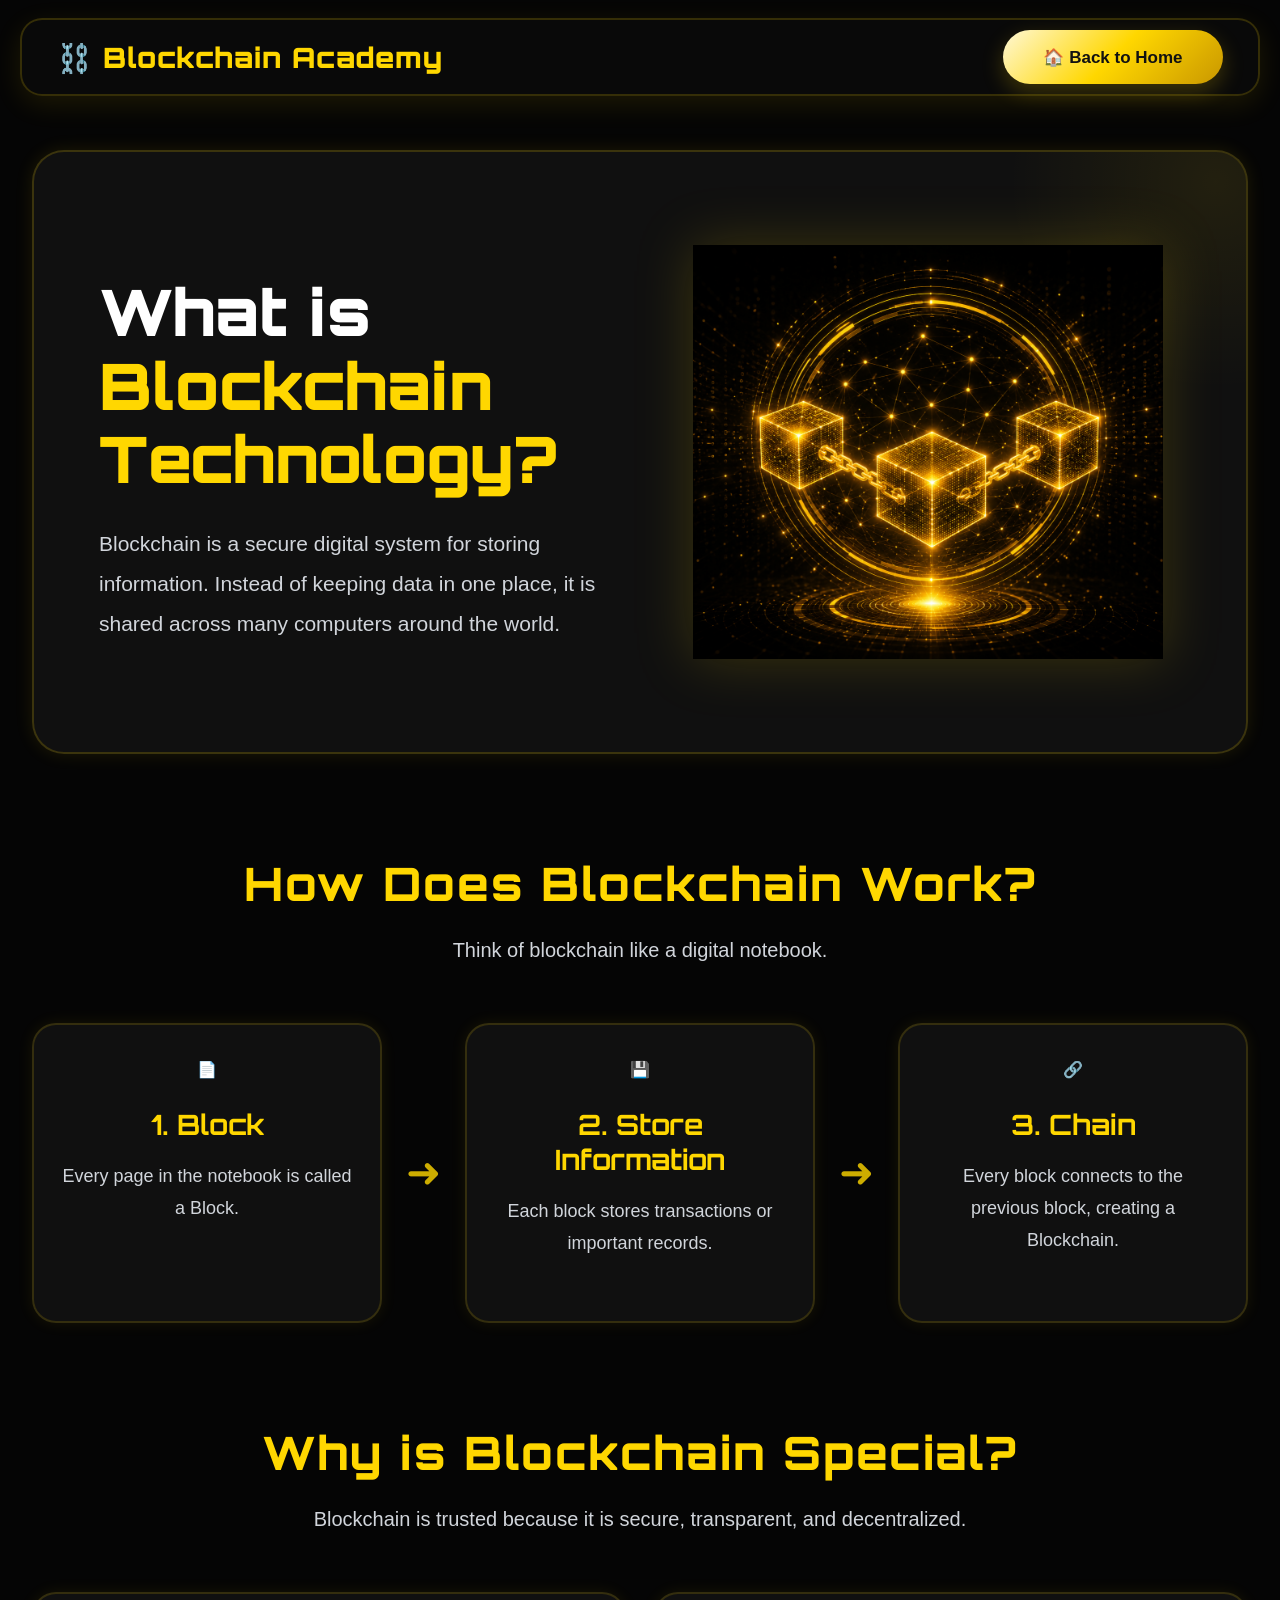
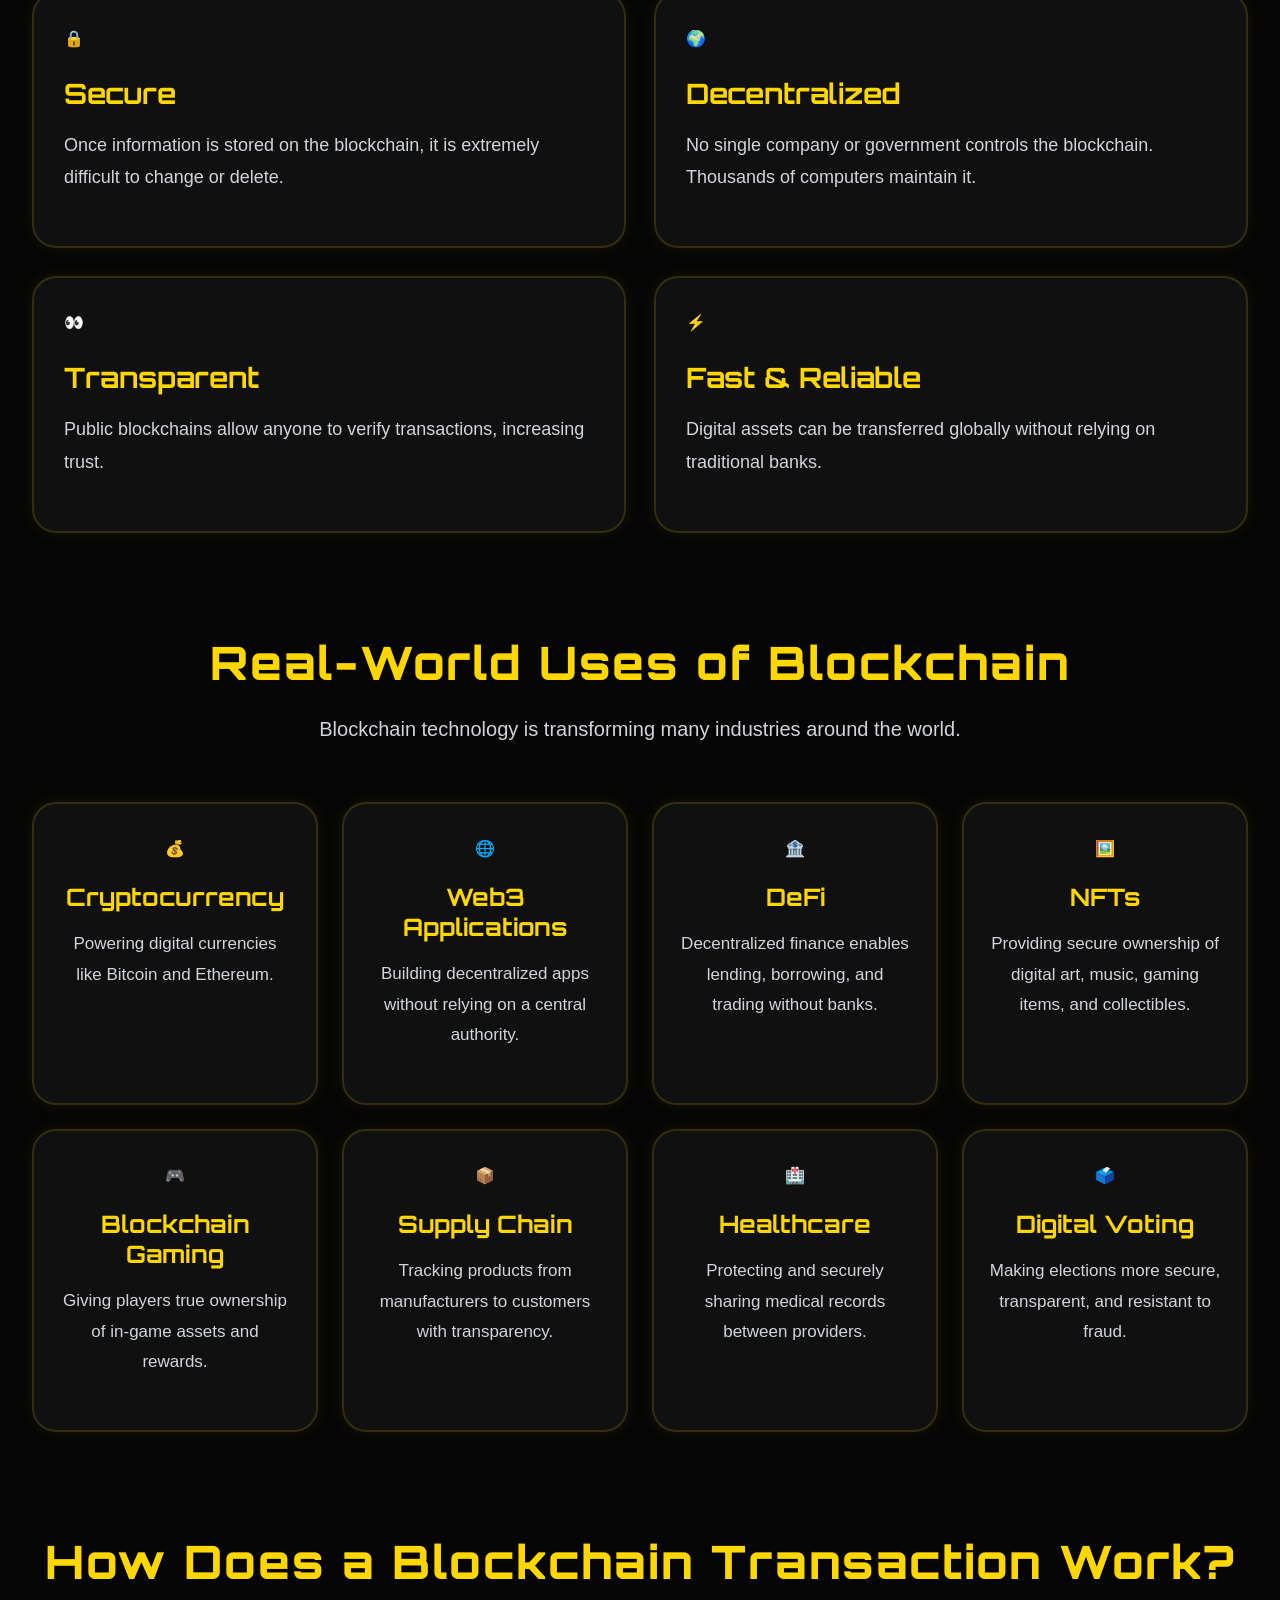
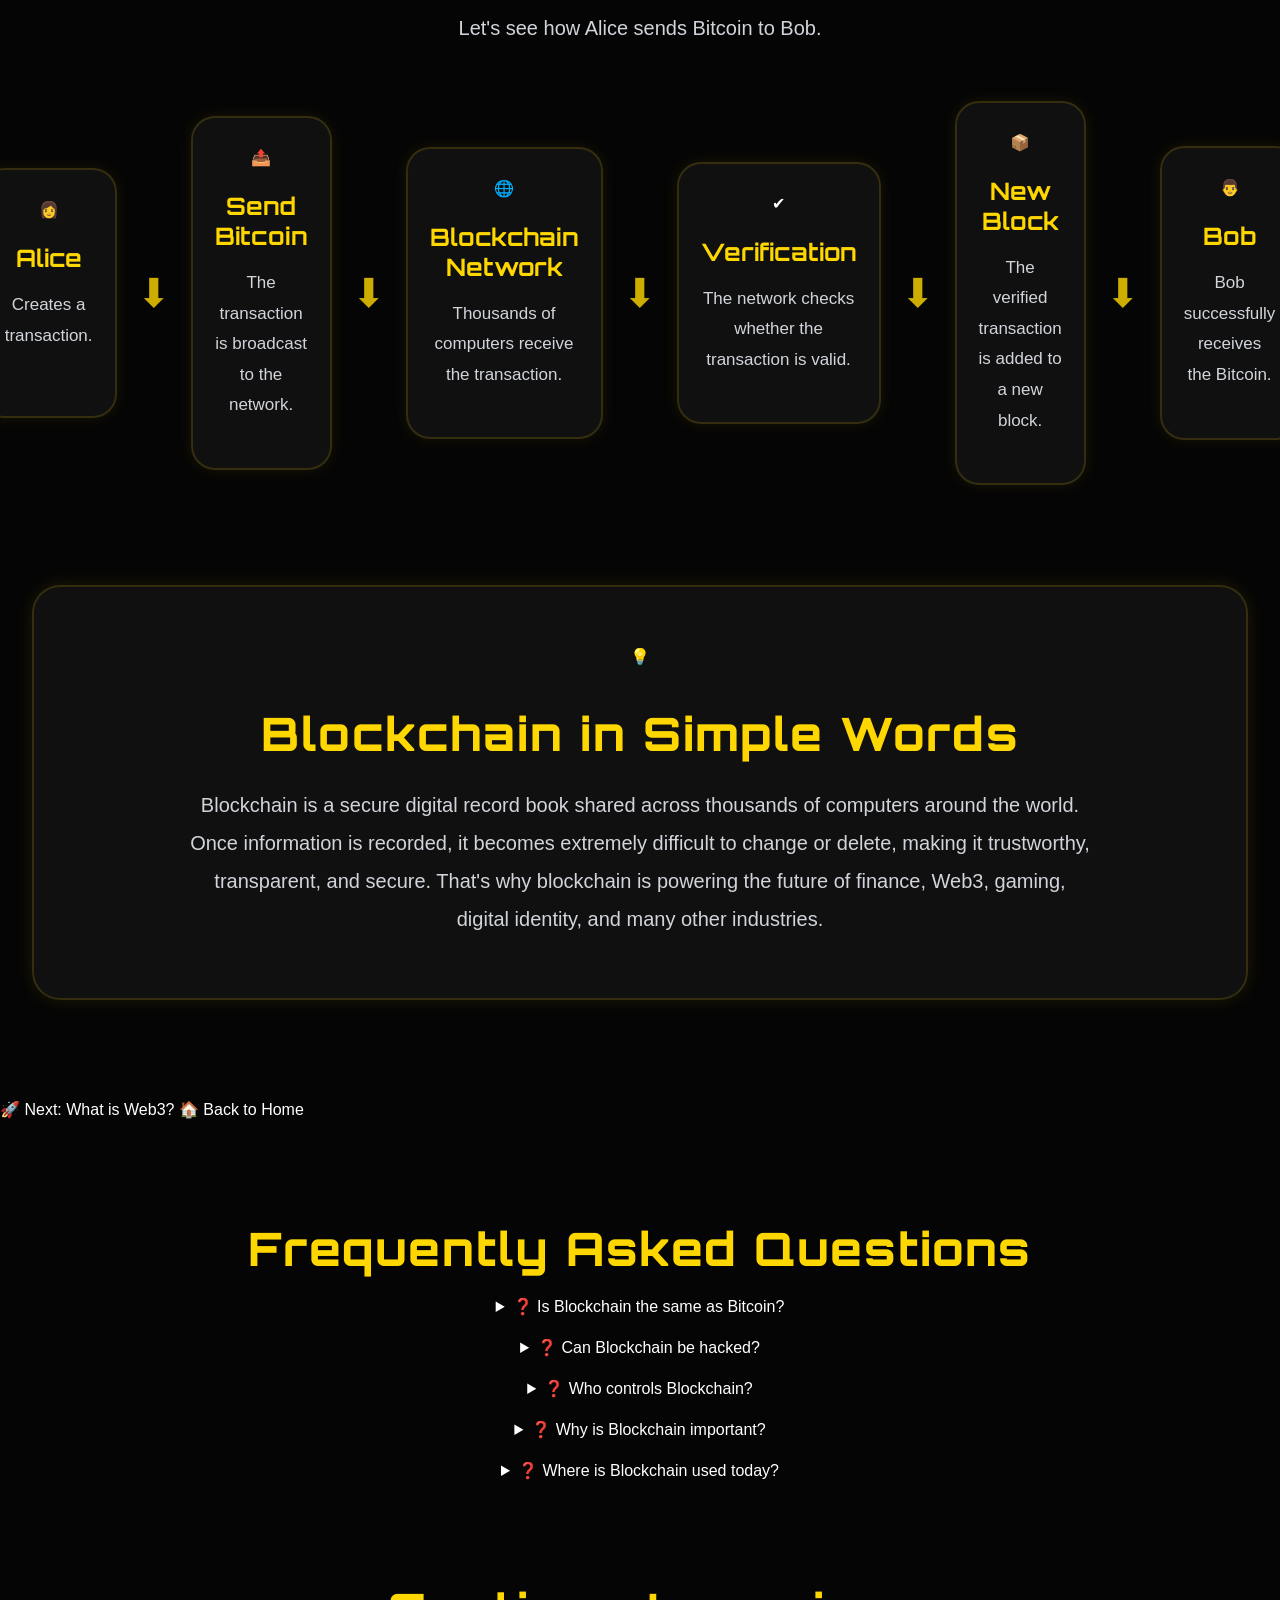
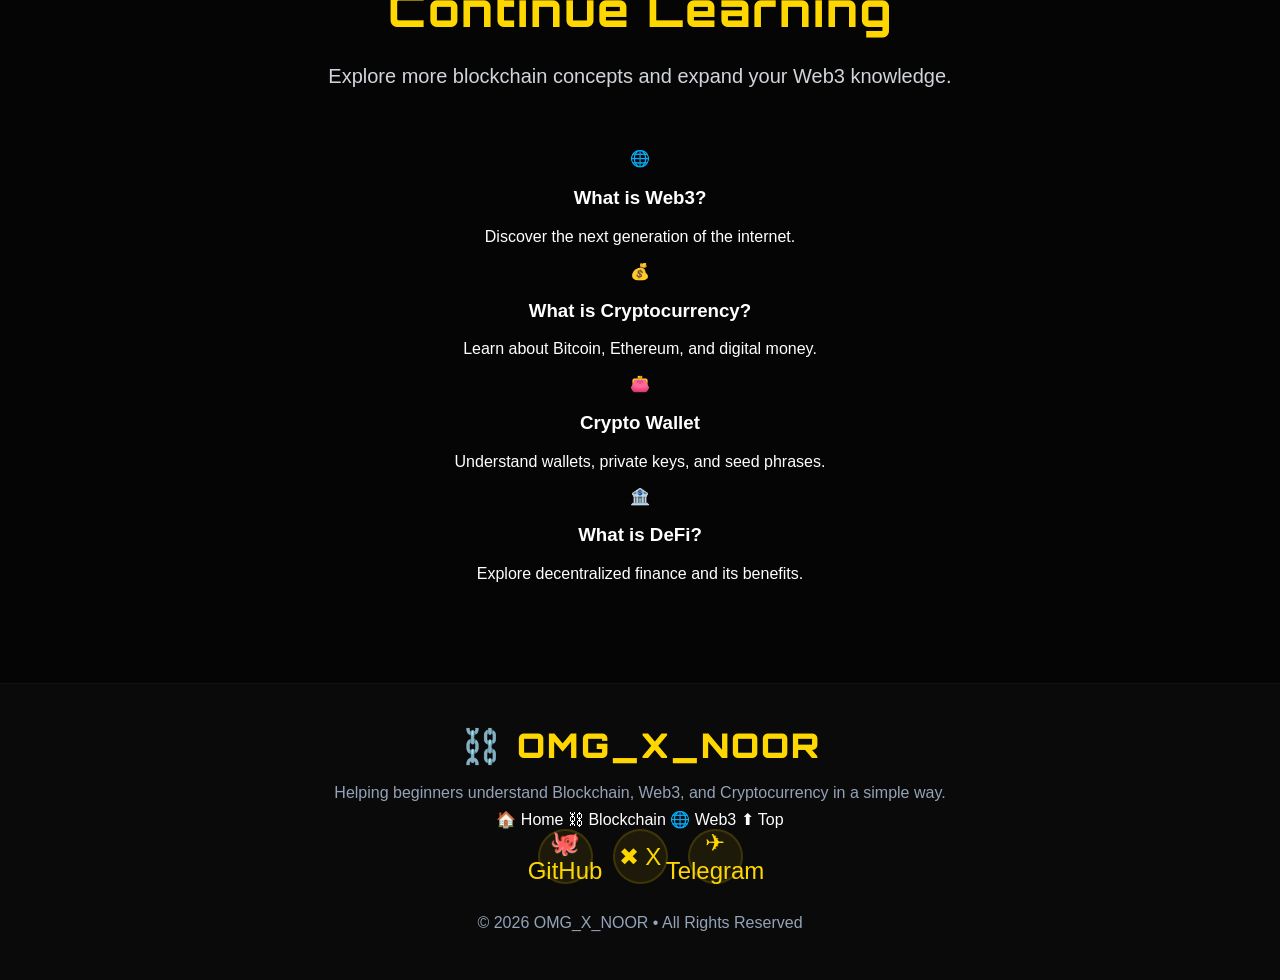
==== commit cfd2efcb: "Update FAQ section in blockchain.html" ====
--- a/blockchain.html
+++ b/blockchain.html
@@ -345,7 +345,7 @@
 
 <h2>Frequently Asked Questions</h2>
 
-<div class="faq-container">
+<div class="faq-list">
 
 <details>
 <summary>❓ Is Blockchain the same as Bitcoin?</summary>
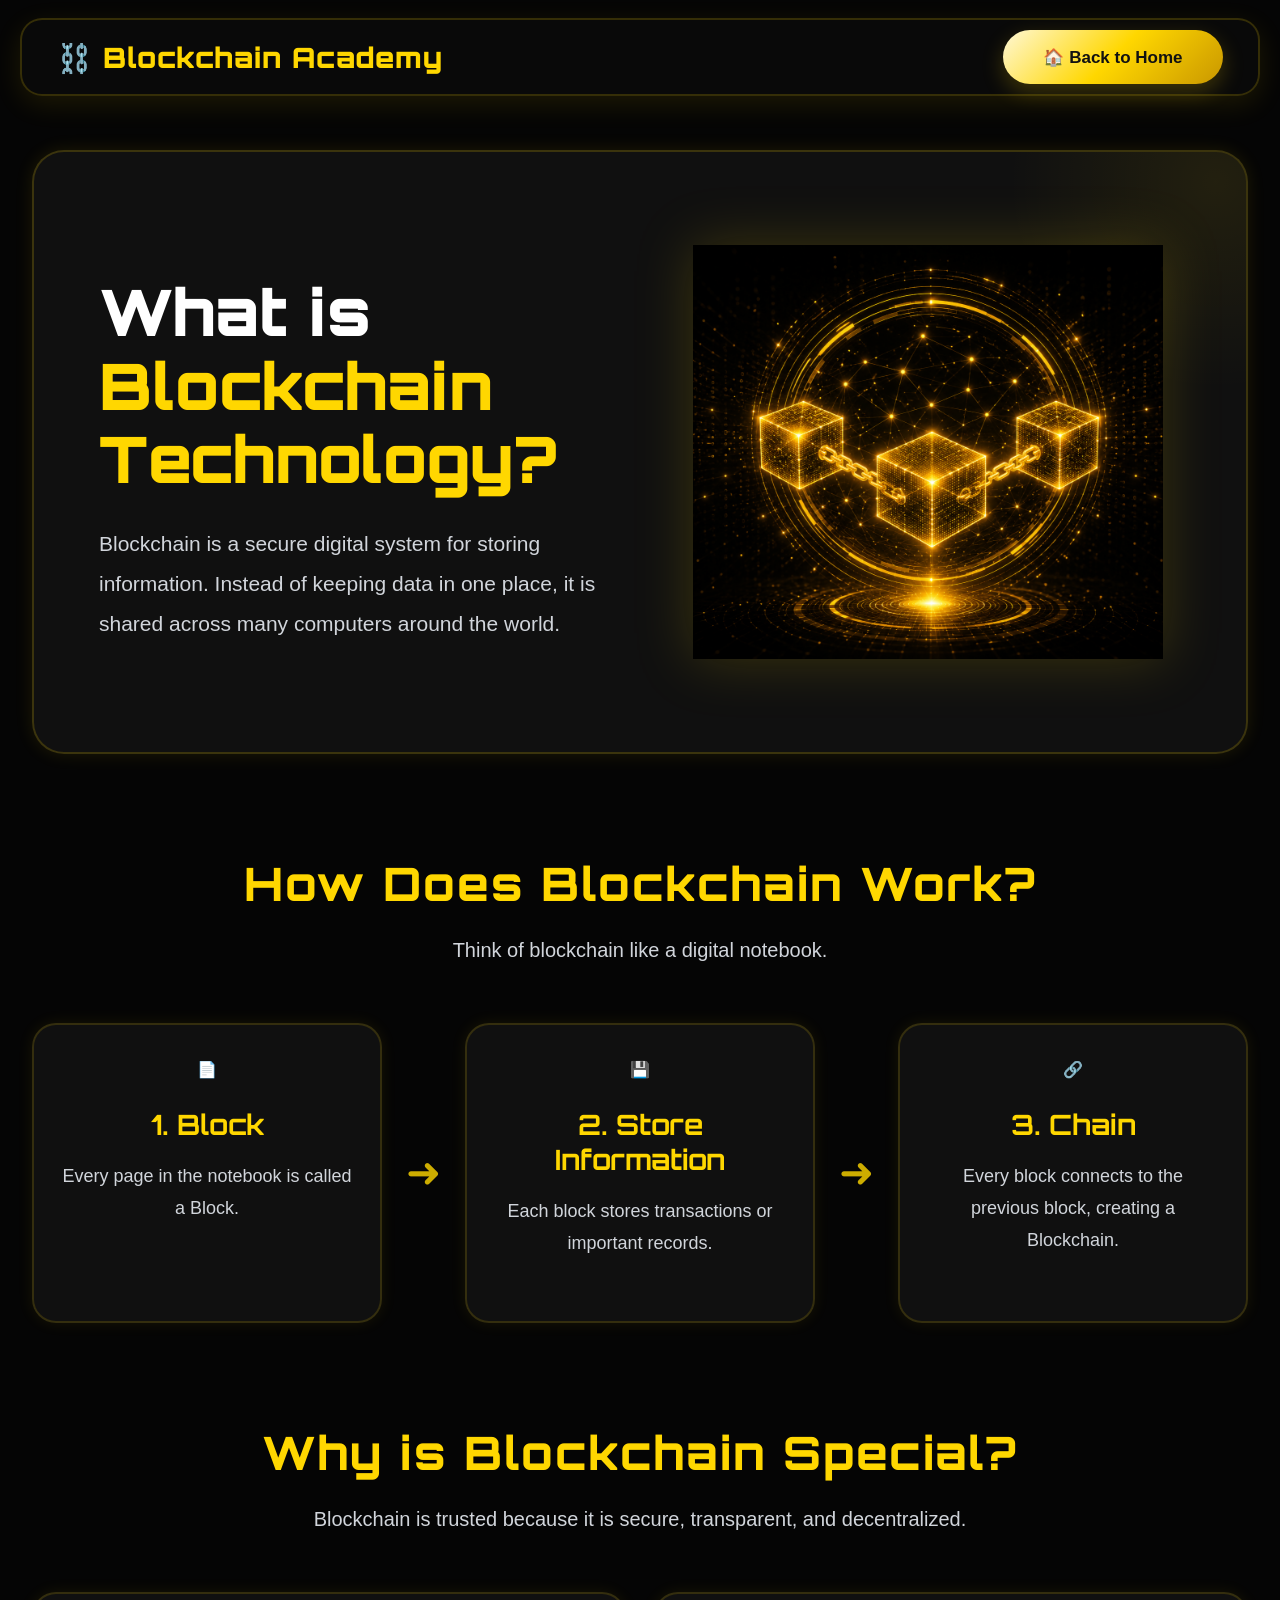
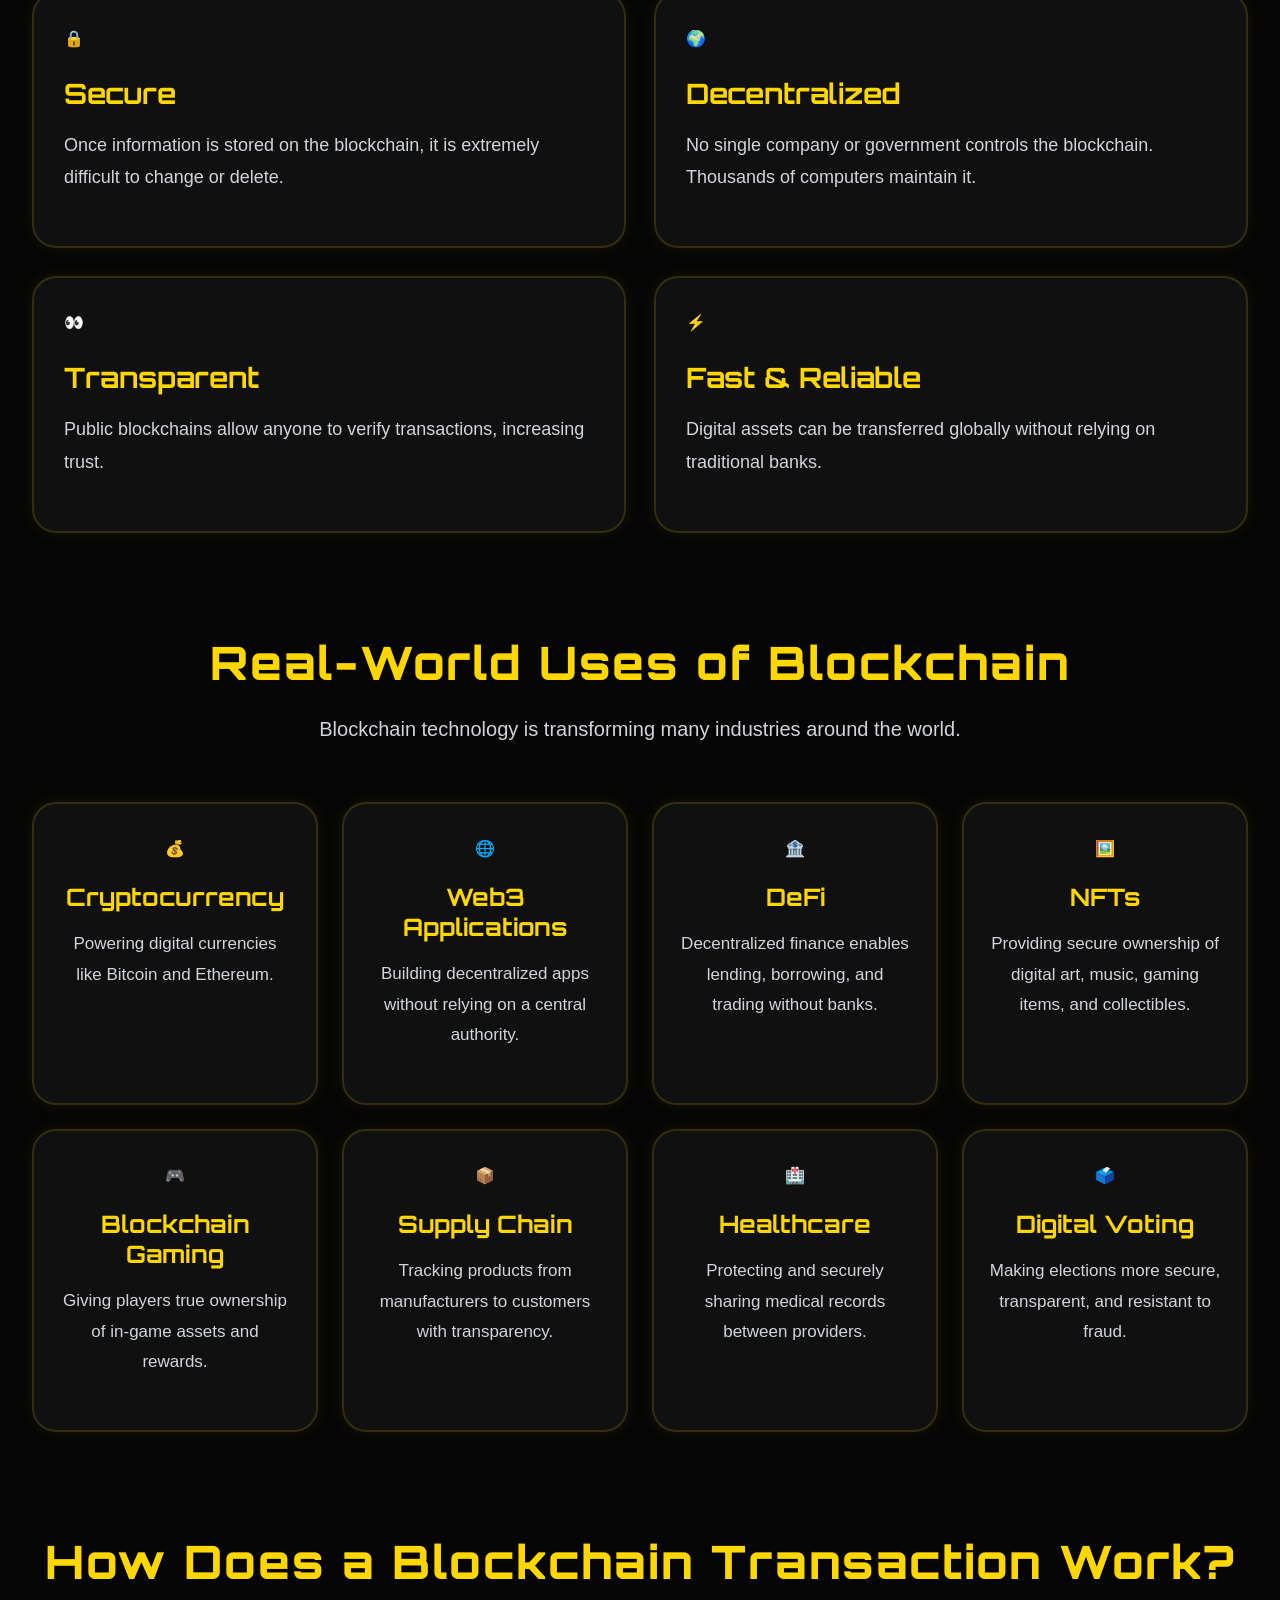
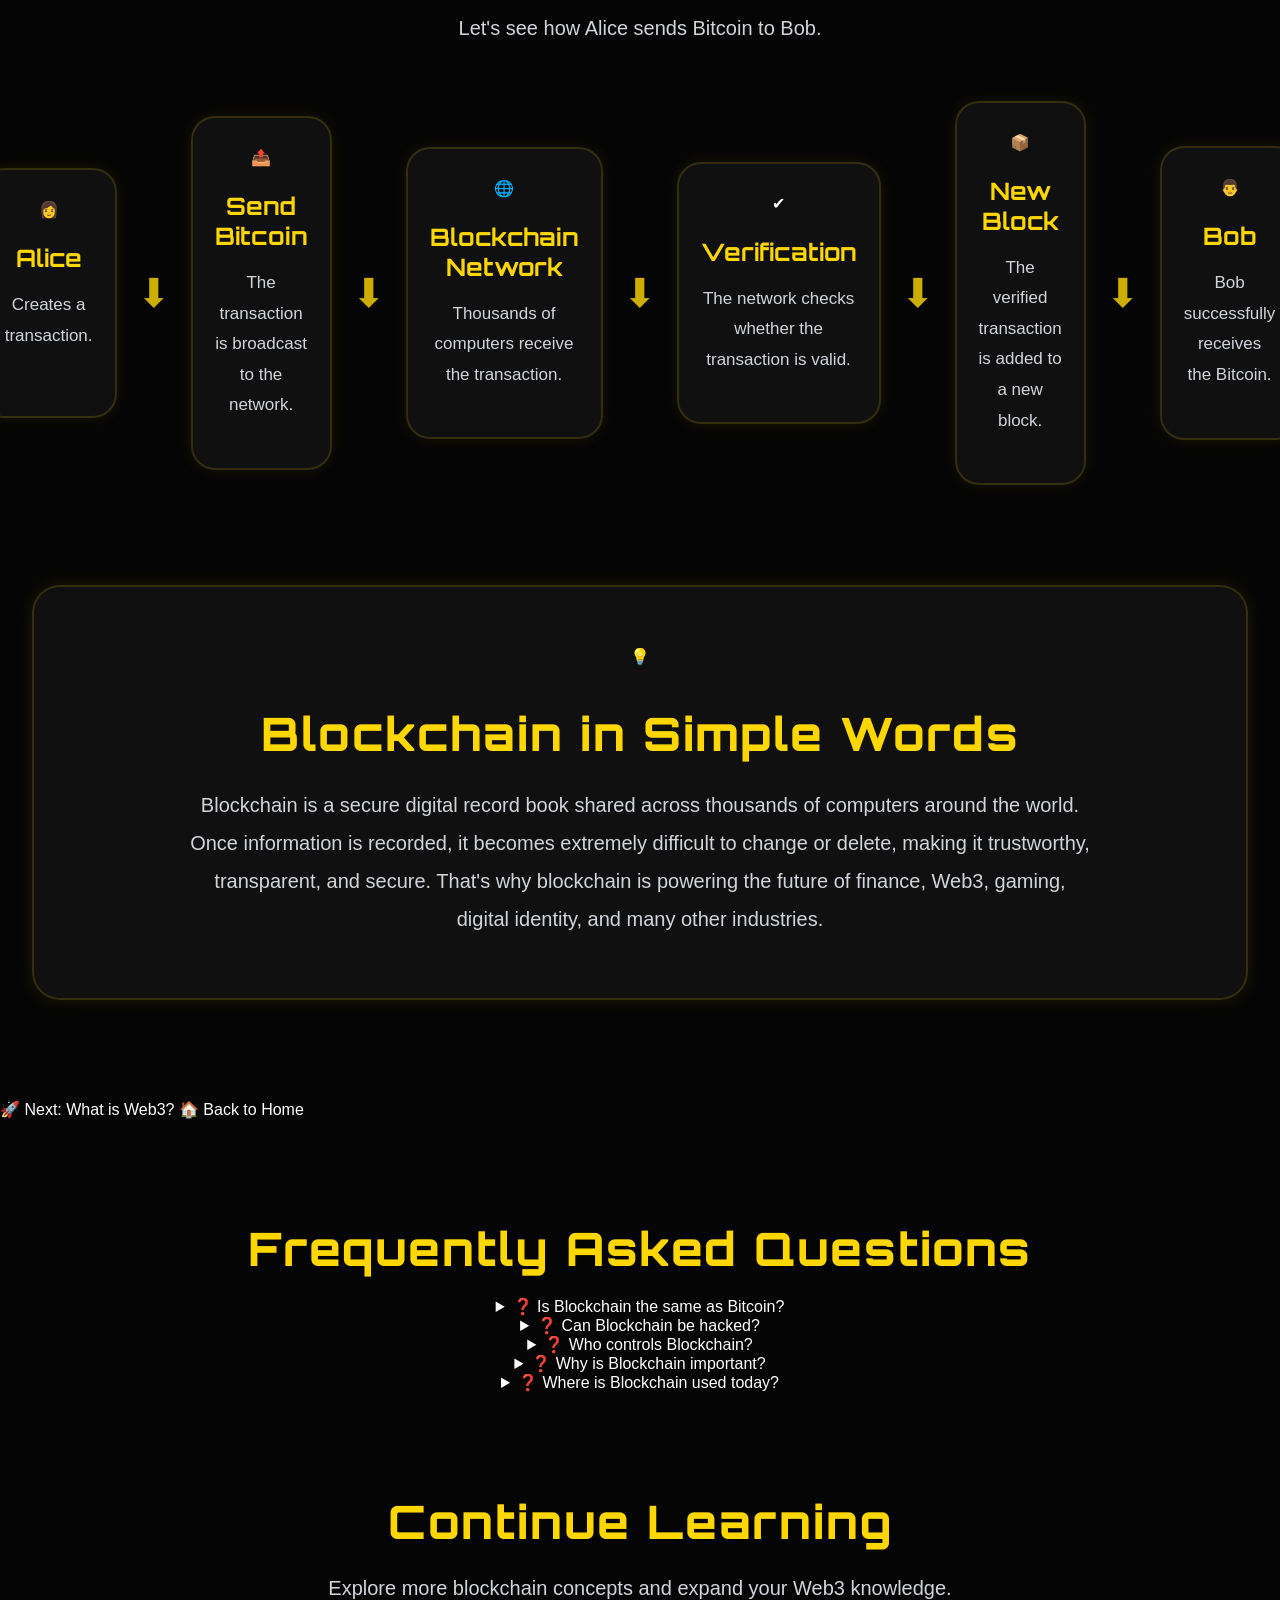
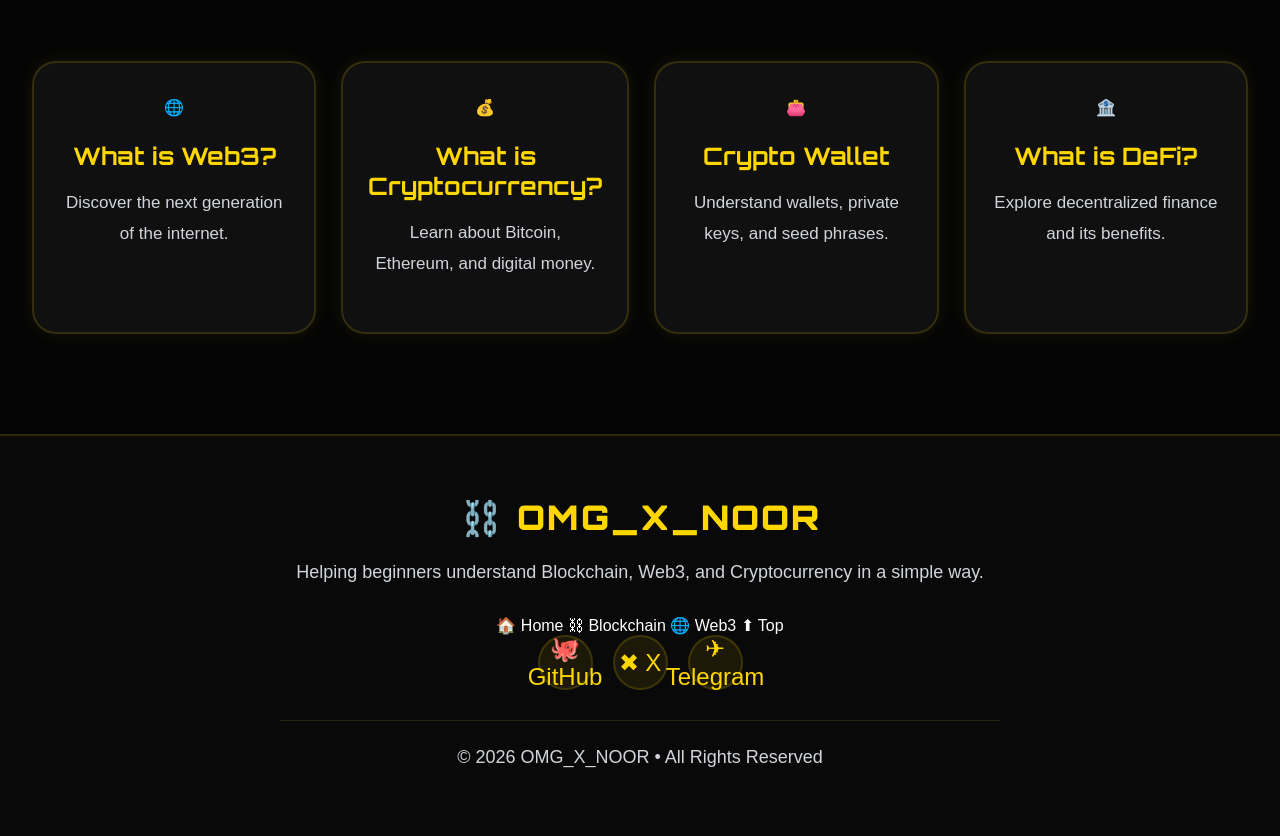
==== commit 7632ee69: "Refactor HTML structure for FAQ and footer sections" ====
--- a/blockchain.html
+++ b/blockchain.html
@@ -345,7 +345,7 @@
 
 <h2>Frequently Asked Questions</h2>
 
-<div class="faq-list">
+<div class="faq-container">
 
 <details>
 <summary>❓ Is Blockchain the same as Bitcoin?</summary>
@@ -388,28 +388,28 @@
 Explore more blockchain concepts and expand your Web3 knowledge.
 </p>
 
-<div class="related-grid">
-
-<a href="web3.html" class="related-card">
-<div class="related-icon">🌐</div>
+<div class="topics-grid">
+
+<a href="web3.html" class="topic-card">
+<div class="topic-icon">🌐</div>
 <h3>What is Web3?</h3>
 <p>Discover the next generation of the internet.</p>
 </a>
 
-<a href="cryptocurrency.html" class="related-card">
-<div class="related-icon">💰</div>
+<a href="cryptocurrency.html" class="topic-card">
+<div class="topic-icon">💰</div>
 <h3>What is Cryptocurrency?</h3>
 <p>Learn about Bitcoin, Ethereum, and digital money.</p>
 </a>
 
-<a href="wallet.html" class="related-card">
-<div class="related-icon">👛</div>
+<a href="wallet.html" class="topic-card">
+<div class="topic-icon">👛</div>
 <h3>Crypto Wallet</h3>
 <p>Understand wallets, private keys, and seed phrases.</p>
 </a>
 
-<a href="defi.html" class="related-card">
-<div class="related-icon">🏦</div>
+<a href="defi.html" class="topic-card">
+<div class="topic-icon">🏦</div>
 <h3>What is DeFi?</h3>
 <p>Explore decentralized finance and its benefits.</p>
 </a>
@@ -422,7 +422,7 @@
 Footer
 ========================= -->
 
-<footer class="blockchain-footer">
+<footer class="footer">
 
     <div class="footer-logo">
 
@@ -465,7 +465,7 @@
 
     </div>
 
-    <p class="copyright">
+    <p class="footer-copy">
 
         © 2026 OMG_X_NOOR • All Rights Reserved
 
@@ -475,3 +475,4 @@
     
 </body>
 </html>
+
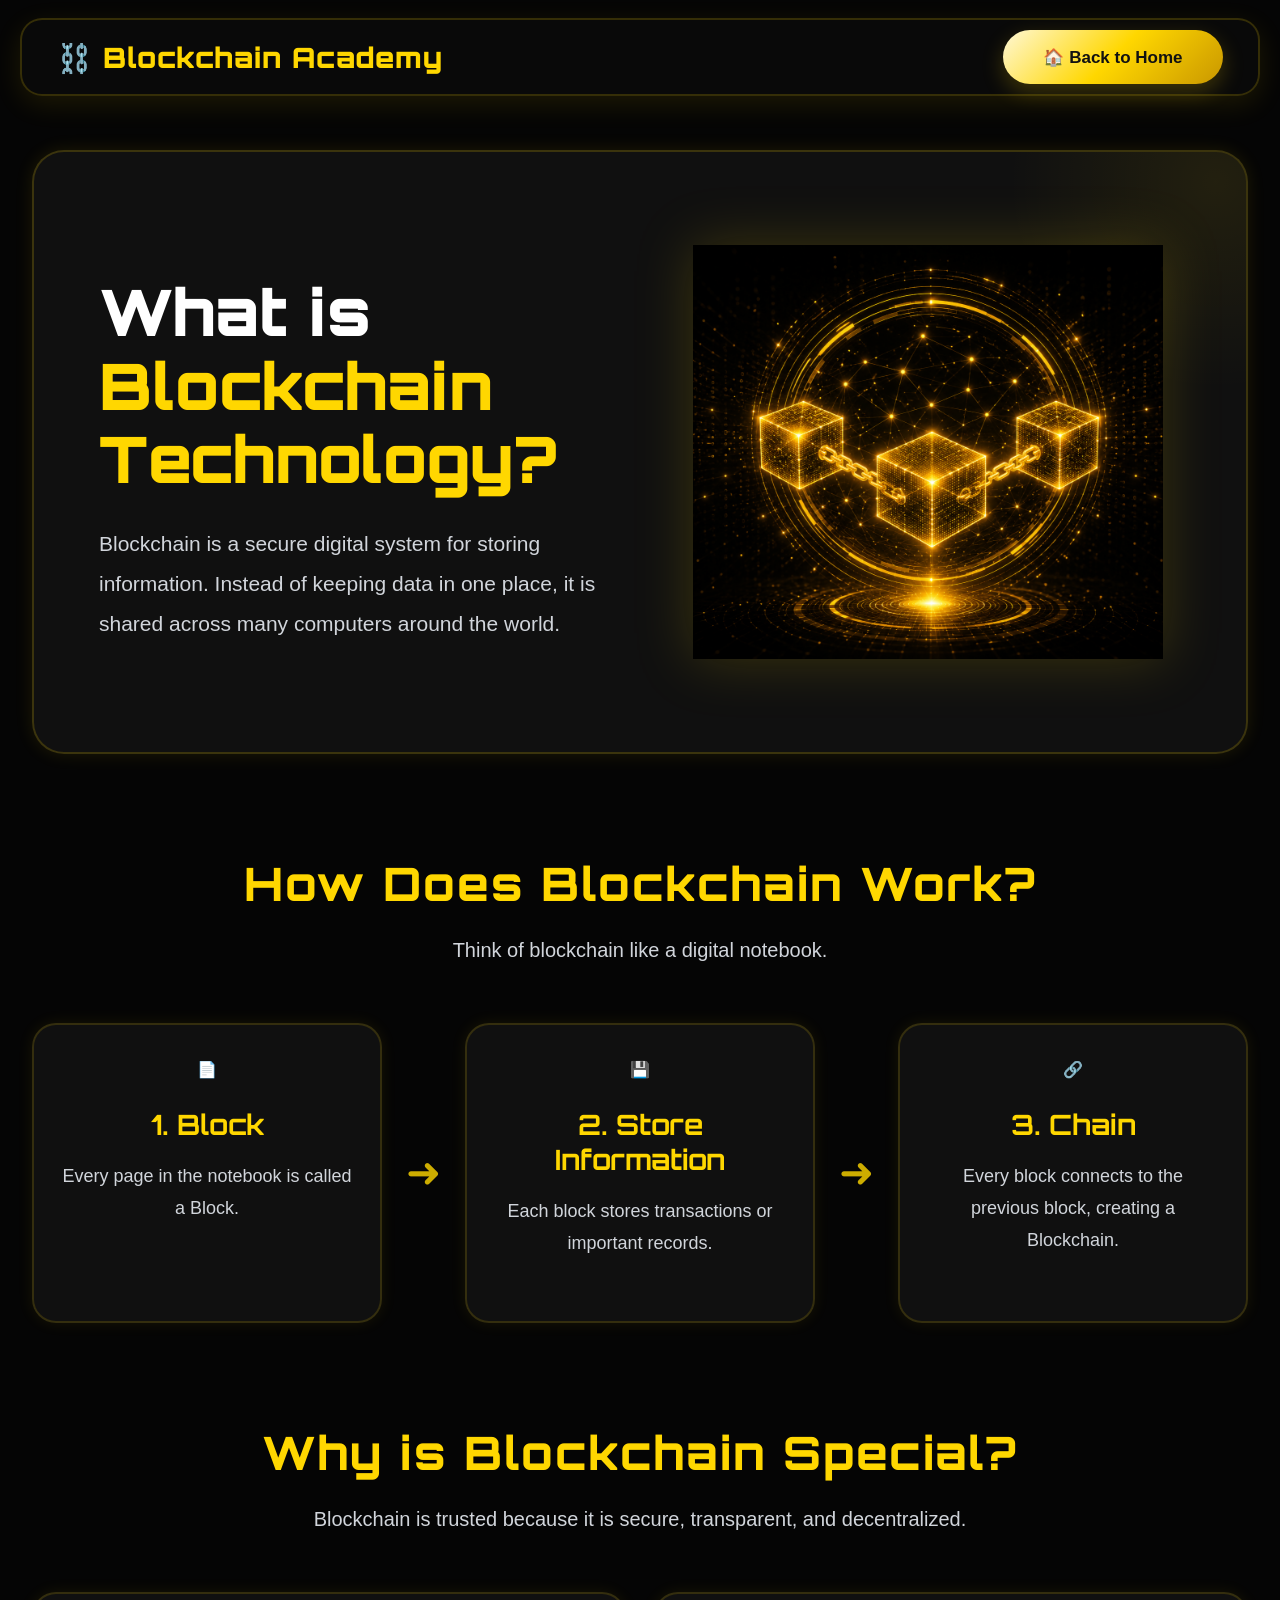
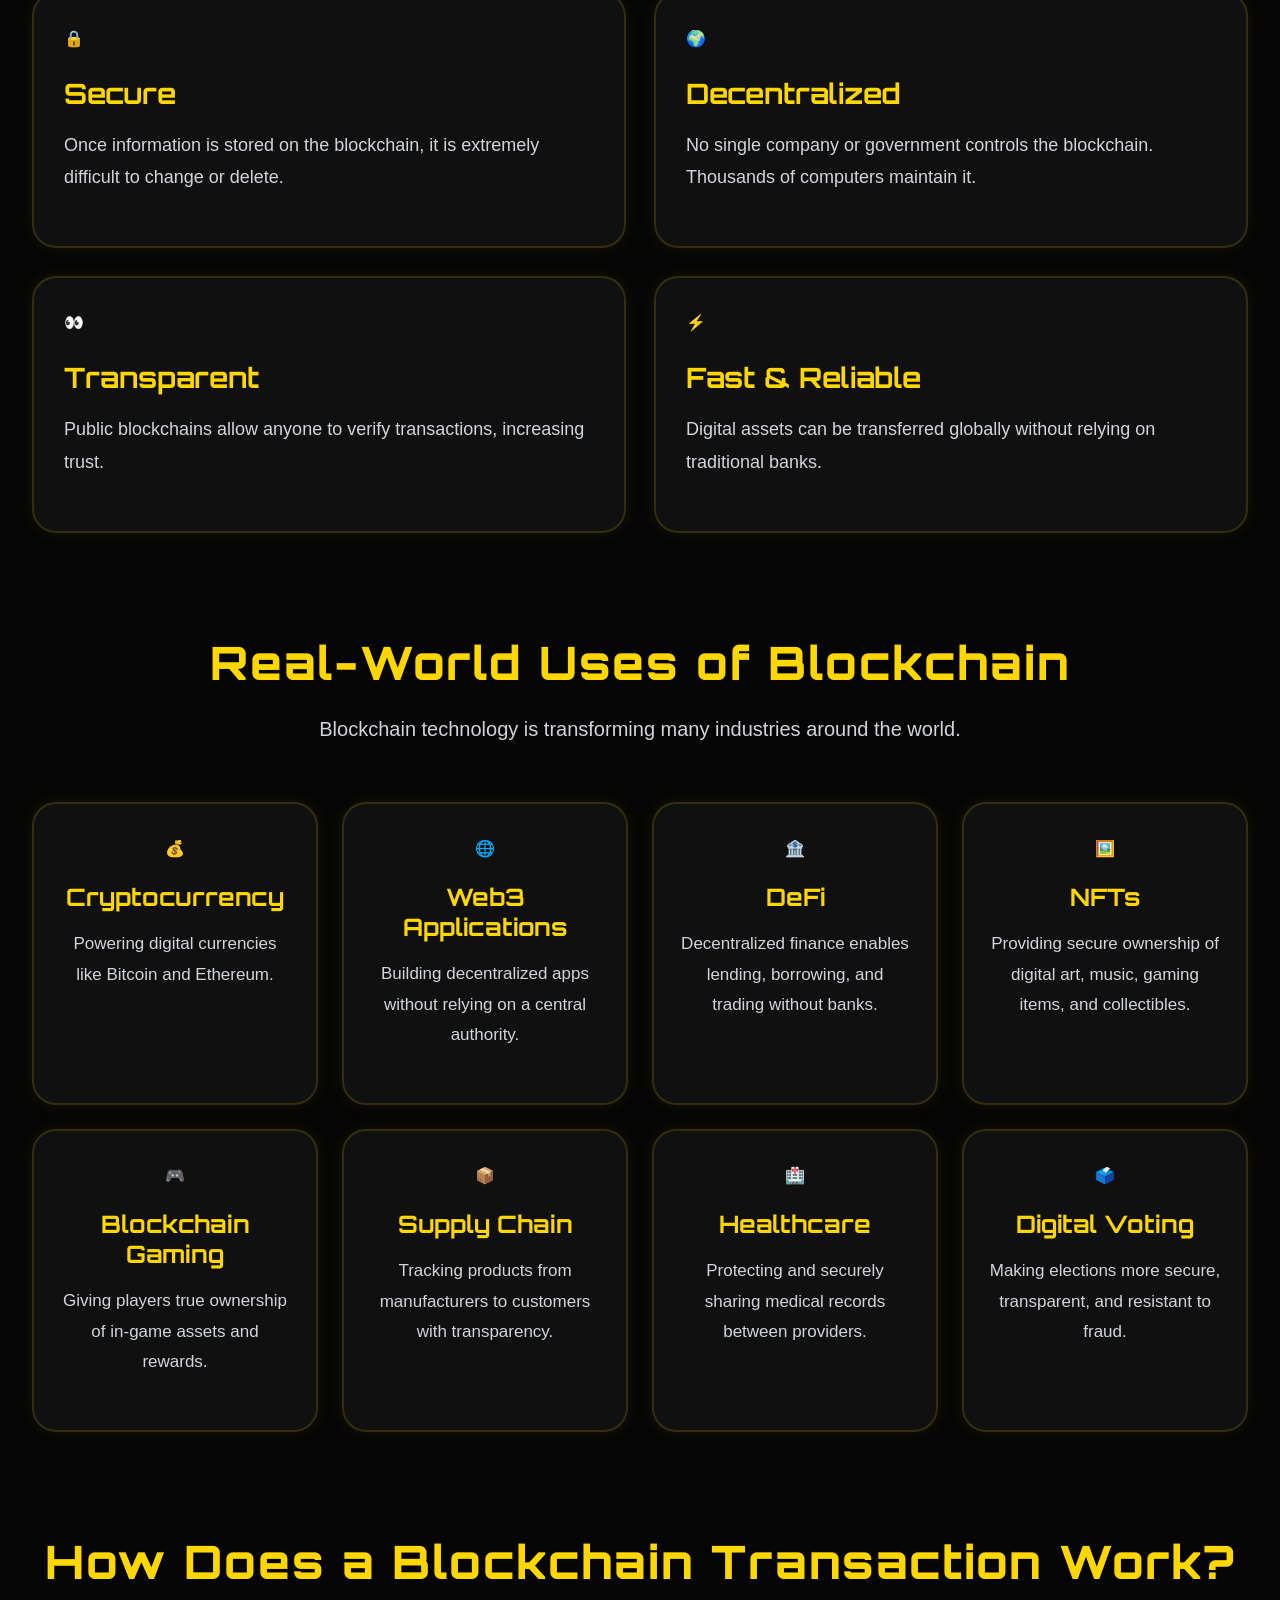
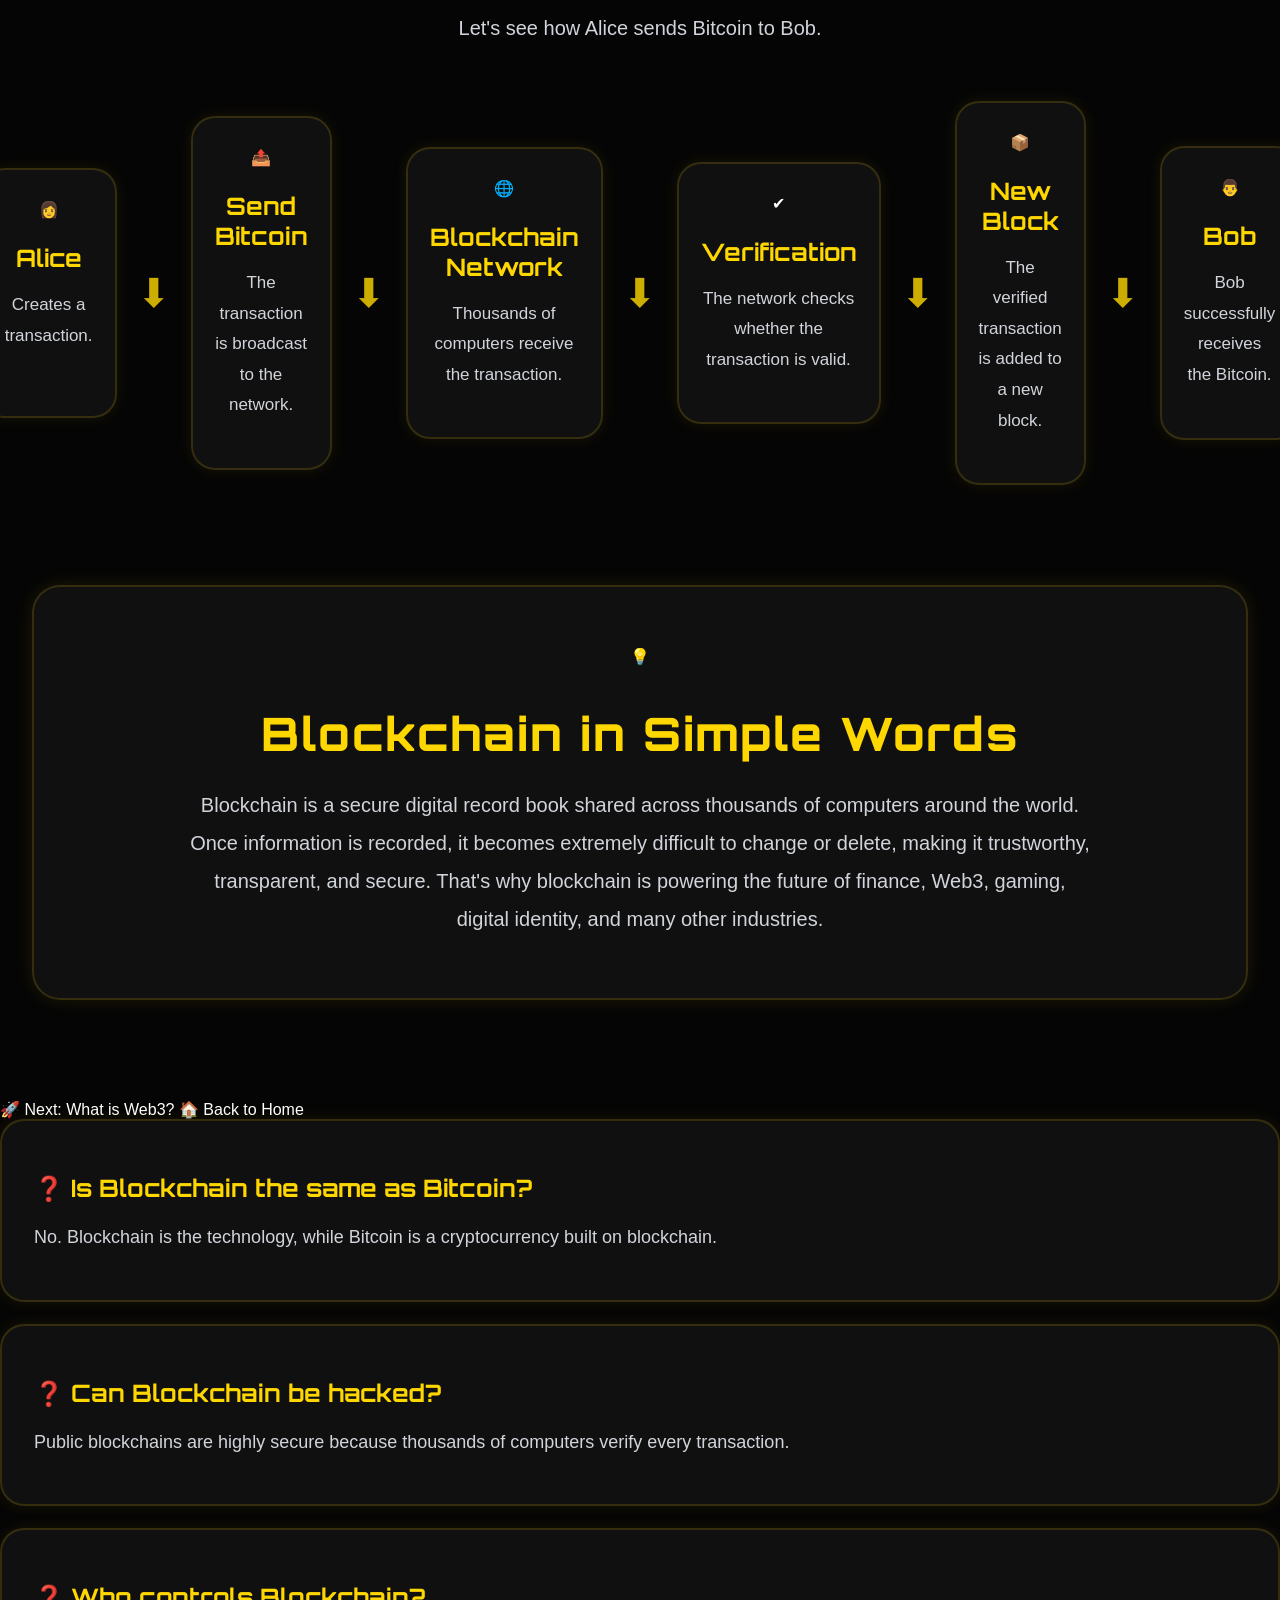
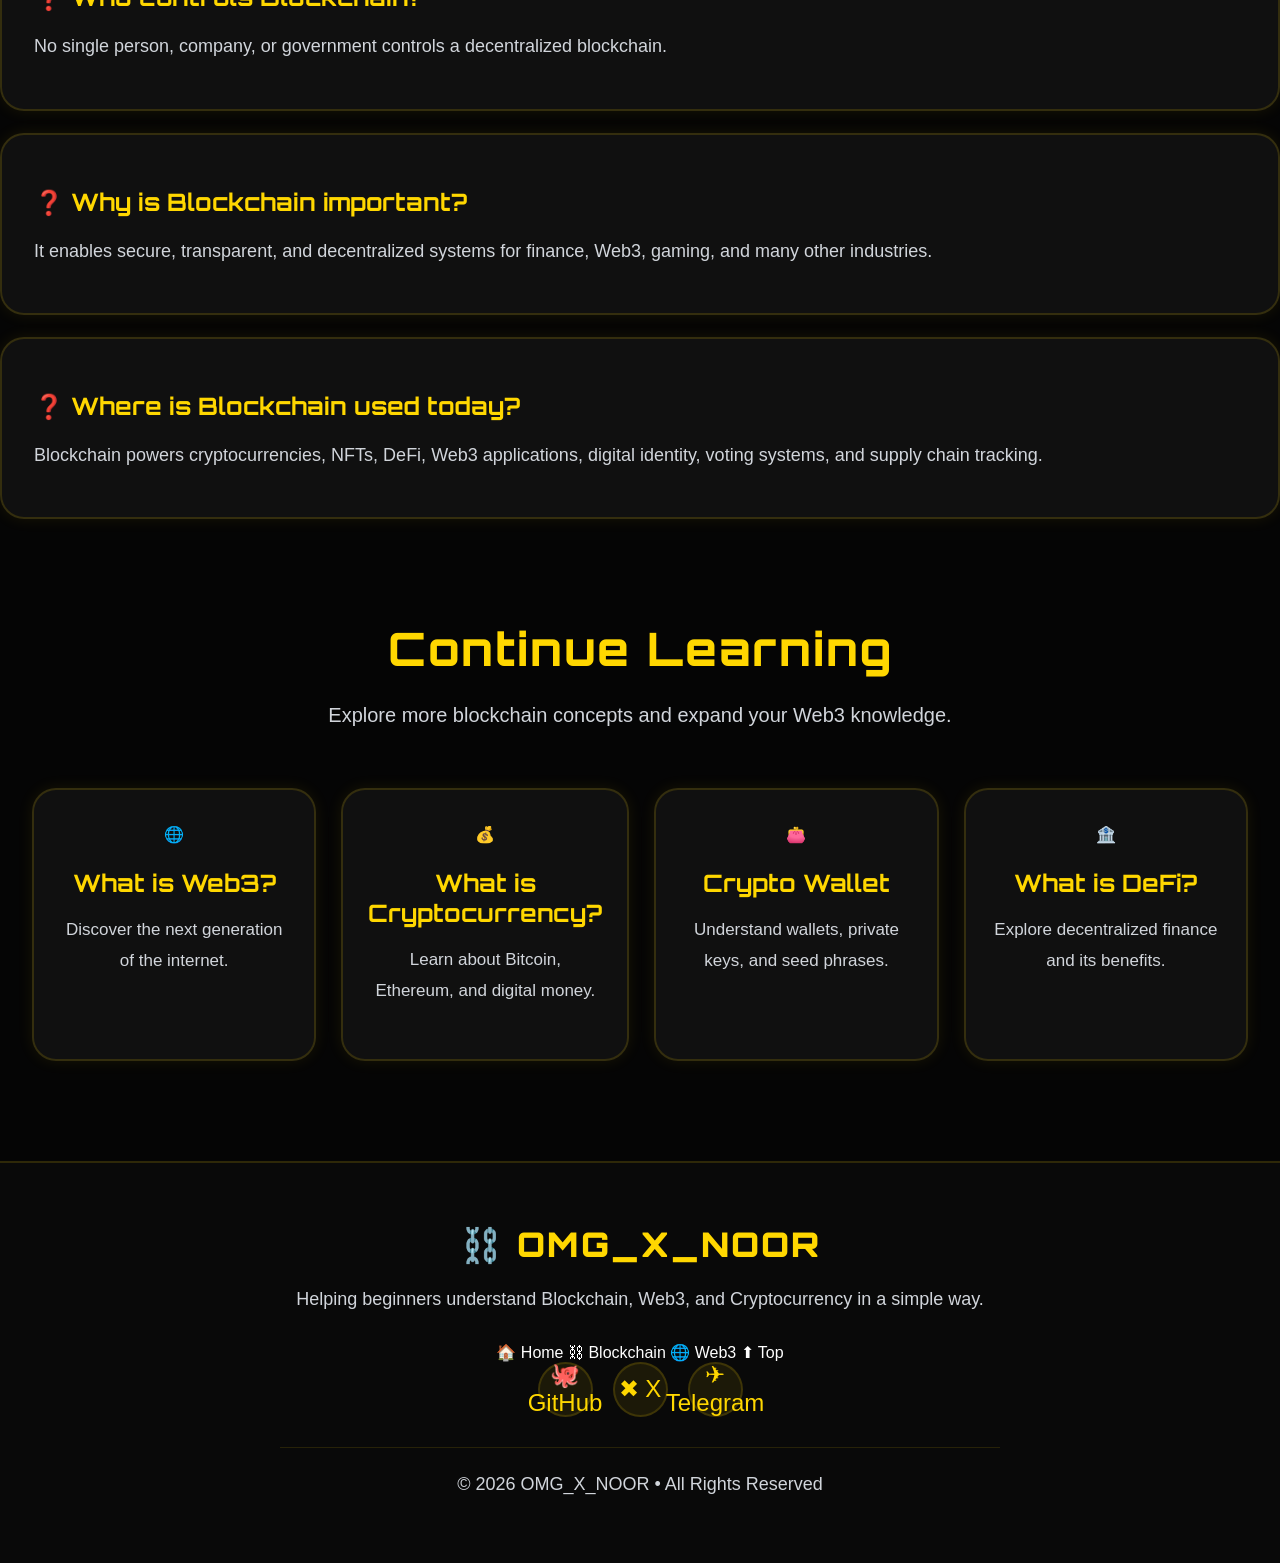
==== commit a41023dd: "Refactor FAQ section in blockchain.html" ====
--- a/blockchain.html
+++ b/blockchain.html
@@ -341,36 +341,32 @@
 Blockchain FAQ
 ========================= -->
 
-<section class="faq">
-
-<h2>Frequently Asked Questions</h2>
-
-<div class="faq-container">
-
-<details>
-<summary>❓ Is Blockchain the same as Bitcoin?</summary>
-<p>No. Blockchain is the technology, while Bitcoin is a cryptocurrency built on blockchain.</p>
-</details>
-
-<details>
-<summary>❓ Can Blockchain be hacked?</summary>
-<p>Public blockchains are highly secure because thousands of computers verify every transaction. While no technology is impossible to attack, major public blockchains are extremely difficult to compromise.</p>
-</details>
-
-<details>
-<summary>❓ Who controls Blockchain?</summary>
-<p>No single person, company, or government controls a decentralized blockchain. It is maintained by a global network of computers.</p>
-</details>
-
-<details>
-<summary>❓ Why is Blockchain important?</summary>
-<p>It enables secure, transparent, and decentralized systems for finance, gaming, identity, healthcare, supply chains, and many other industries.</p>
-</details>
-
-<details>
-<summary>❓ Where is Blockchain used today?</summary>
-<p>Blockchain powers cryptocurrencies, NFTs, DeFi, Web3 applications, digital identity, voting systems, and supply chain tracking.</p>
-</details>
+<div class="faq-list">
+
+    <div class="faq-item">
+        <h3>❓ Is Blockchain the same as Bitcoin?</h3>
+        <p>No. Blockchain is the technology, while Bitcoin is a cryptocurrency built on blockchain.</p>
+    </div>
+
+    <div class="faq-item">
+        <h3>❓ Can Blockchain be hacked?</h3>
+        <p>Public blockchains are highly secure because thousands of computers verify every transaction.</p>
+    </div>
+
+    <div class="faq-item">
+        <h3>❓ Who controls Blockchain?</h3>
+        <p>No single person, company, or government controls a decentralized blockchain.</p>
+    </div>
+
+    <div class="faq-item">
+        <h3>❓ Why is Blockchain important?</h3>
+        <p>It enables secure, transparent, and decentralized systems for finance, Web3, gaming, and many other industries.</p>
+    </div>
+
+    <div class="faq-item">
+        <h3>❓ Where is Blockchain used today?</h3>
+        <p>Blockchain powers cryptocurrencies, NFTs, DeFi, Web3 applications, digital identity, voting systems, and supply chain tracking.</p>
+    </div>
 
 </div>
 
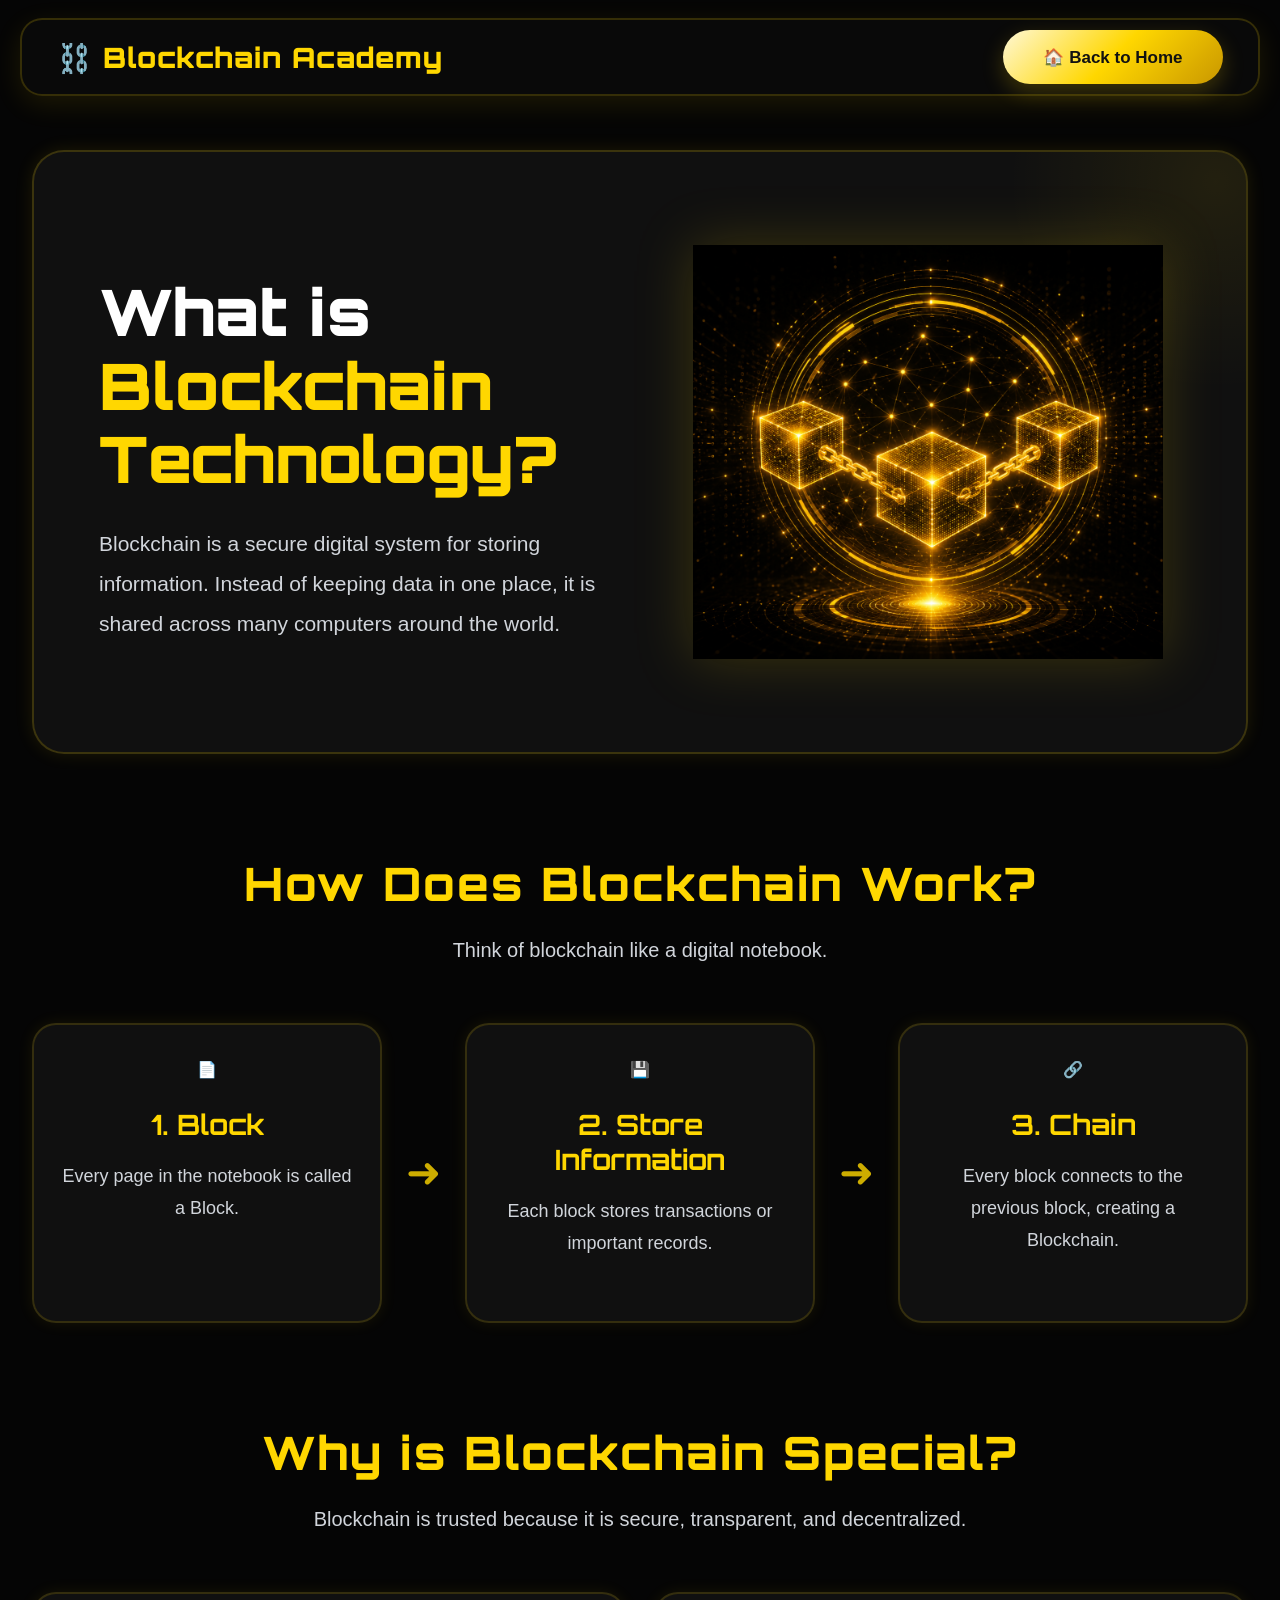
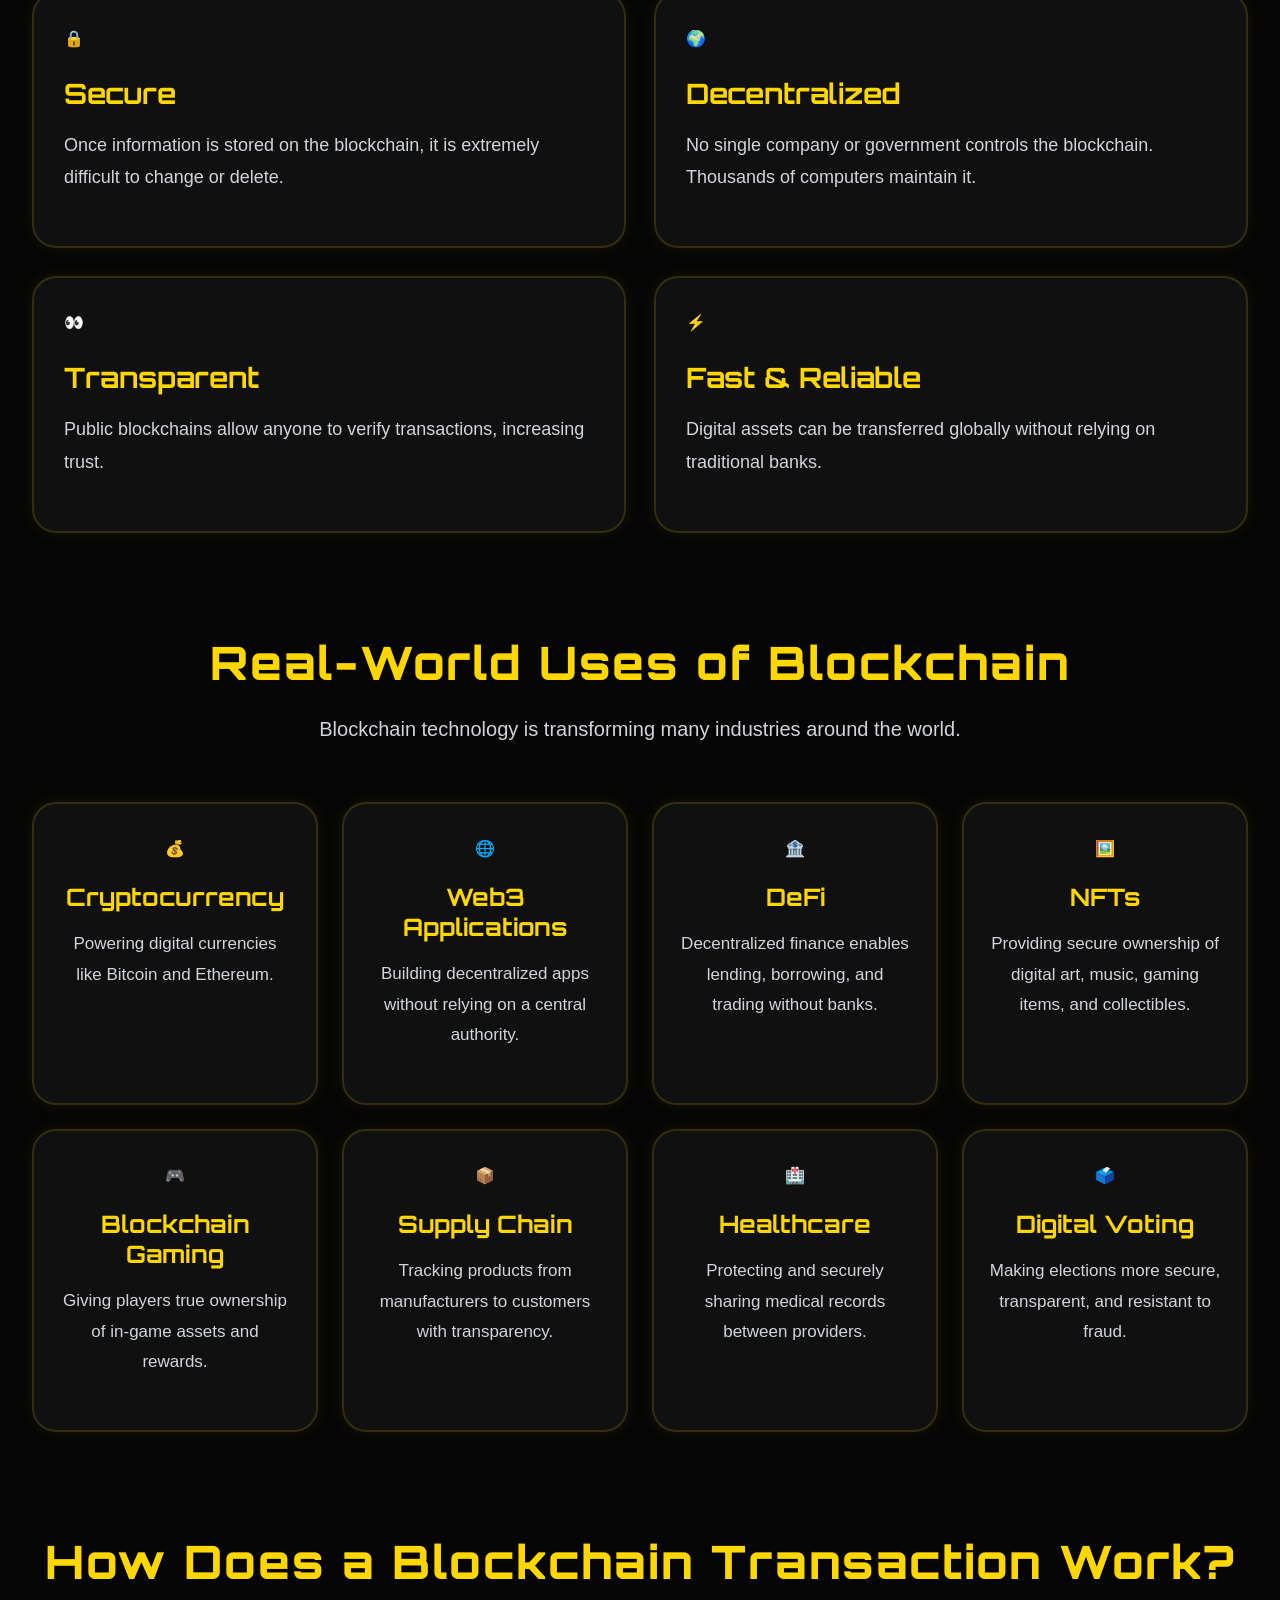
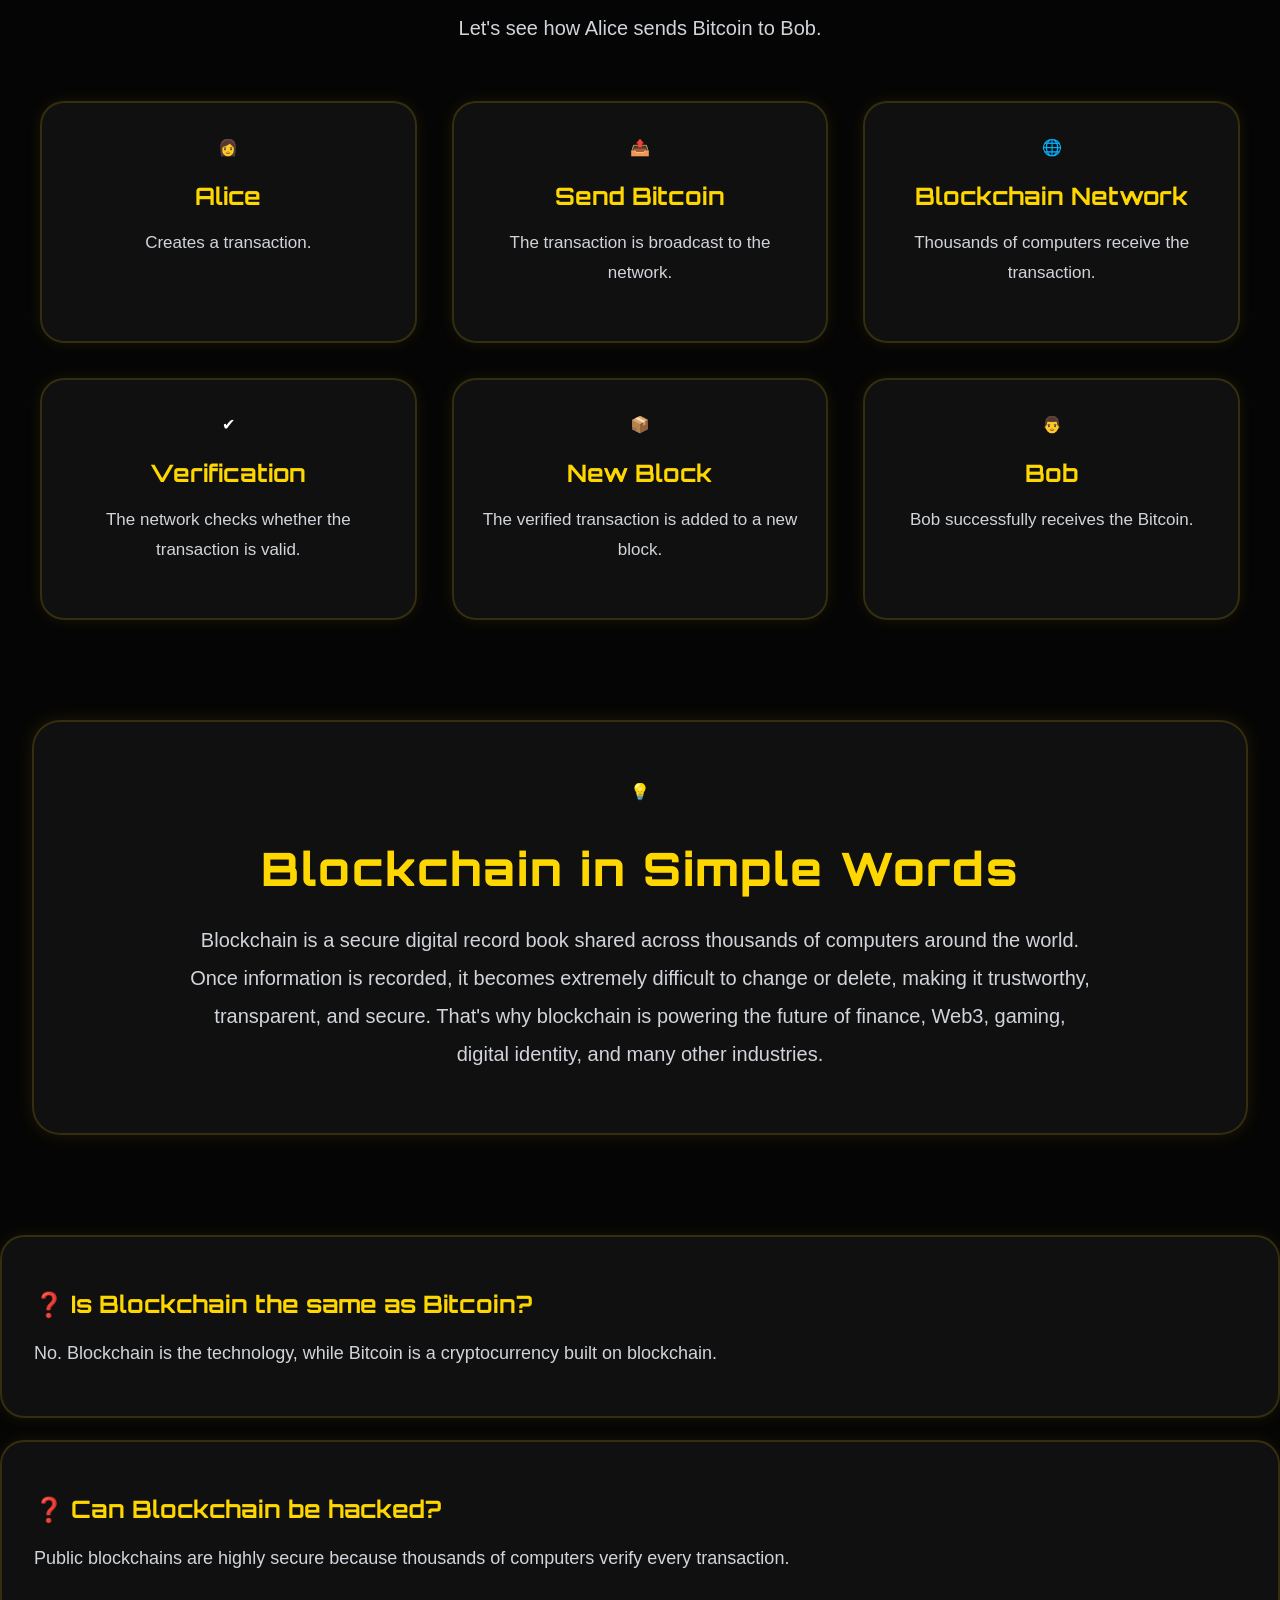
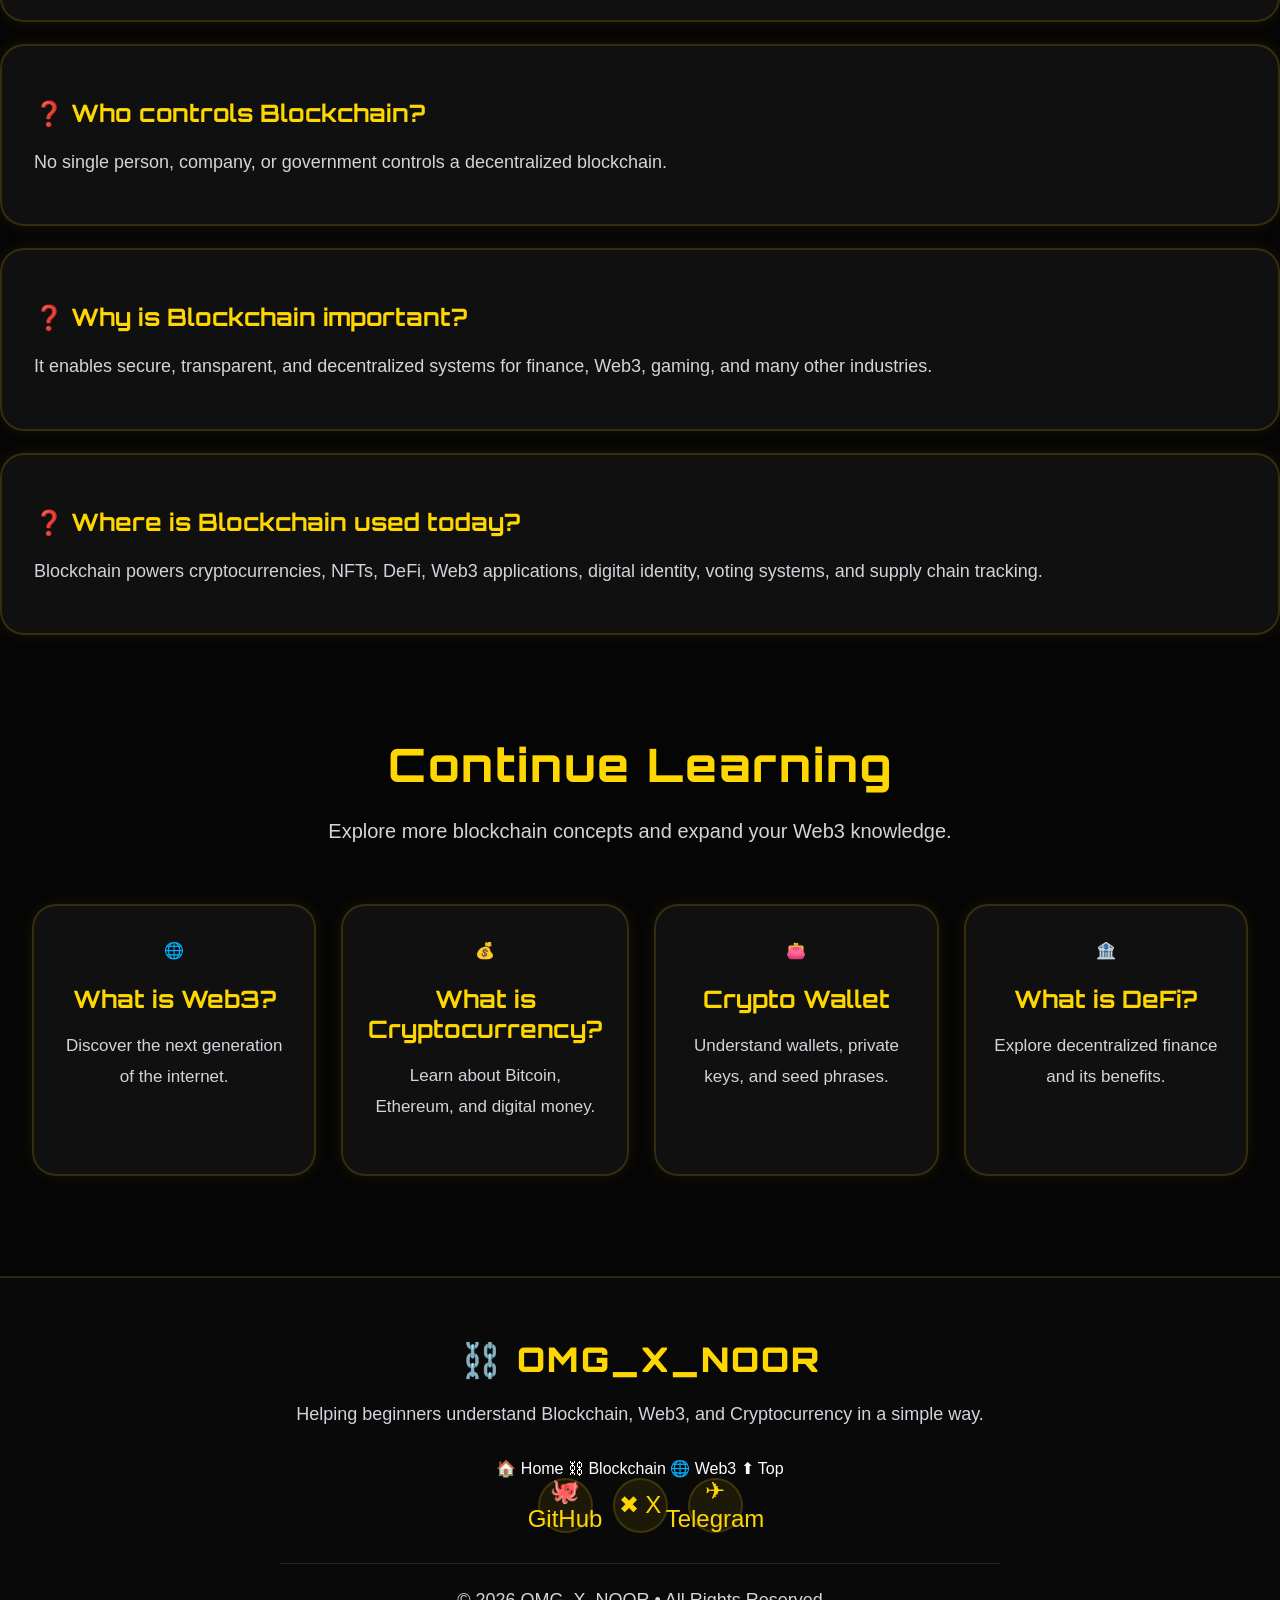
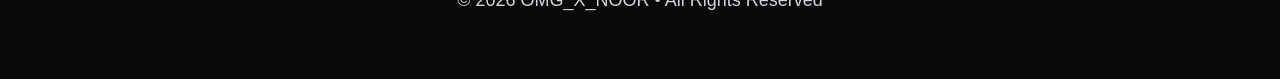
==== commit 612d6c98: "Remove navigation buttons from blockchain.html Removed navigation buttons section from blockchain.ht" ====
--- a/blockchain.html
+++ b/blockchain.html
@@ -316,27 +316,6 @@
 
 </section>
 
-
-<!-- ====================================
-Navigation Buttons
-==================================== -->
-
-<section class="next-page">
-
-<a href="web3.html" class="next-btn">
-
-🚀 Next: What is Web3?
-
-</a>
-
-<a href="index.html" class="home-btn">
-
-🏠 Back to Home
-
-</a>
-
-</section>
-
 <!-- =========================
 Blockchain FAQ
 ========================= -->
--- a/blockchain.css
+++ b/blockchain.css
@@ -853,14 +853,15 @@
 
 .flow{
 
-    display:flex;
-
-    justify-content:center;
-    align-items:center;
-
-    gap:20px;
-
-    flex-wrap:nowrap;
+    display:grid;
+
+    grid-template-columns:repeat(3,1fr);
+
+    gap:35px;
+
+    max-width:1200px;
+
+    margin:50px auto;
 }
 
 
@@ -870,11 +871,9 @@
 
 .flow-card{
 
-    flex:1;
-
-    min-height:250px;
-
-    padding:30px 22px;
+    min-height:240px;
+
+    padding:35px 28px;
 
     background:rgba(18,18,18,.92);
 
@@ -961,11 +960,7 @@
 
 .flow-arrow{
 
-    font-size:40px;
-
-    color:#FFD700;
-
-    opacity:.8;
+    display:none;
 }
 /*====================================================
                 DESKTOP SUMMARY
@@ -1801,51 +1796,59 @@
 
     flex-direction:column;
 
-    gap:18px;
+    align-items:center;
+
+    gap:22px;
 }
 
 .flow-card{
 
     width:100%;
 
-    min-height:auto;
-
-    padding:28px 20px;
-
-    border-radius:20px;
+    max-width:340px;
+
+    min-height:220px;
+
+    padding:30px 24px;
+
+    border-radius:22px;
 }
 
 .flow-number{
 
-    width:50px;
-    height:50px;
-
-    font-size:20px;
-
-    margin:0 auto 18px;
+    width:58px;
+    height:58px;
+
+    font-size:22px;
+
+    margin:0 auto 20px;
 }
 
 .flow-card h3{
 
-    font-size:22px;
+    font-size:24px;
 
     margin-bottom:14px;
 }
 
 .flow-card p{
 
-    font-size:16px;
-
-    line-height:1.7;
+    font-size:17px;
+
+    line-height:1.8;
 }
 
 .flow-arrow{
 
     transform:rotate(90deg);
 
-    font-size:30px;
-
-    margin:5px 0;
+    font-size:34px;
+
+    color:#FFD700;
+
+    margin:0;
+
+    opacity:.9;
 }
 
   /*====================================================
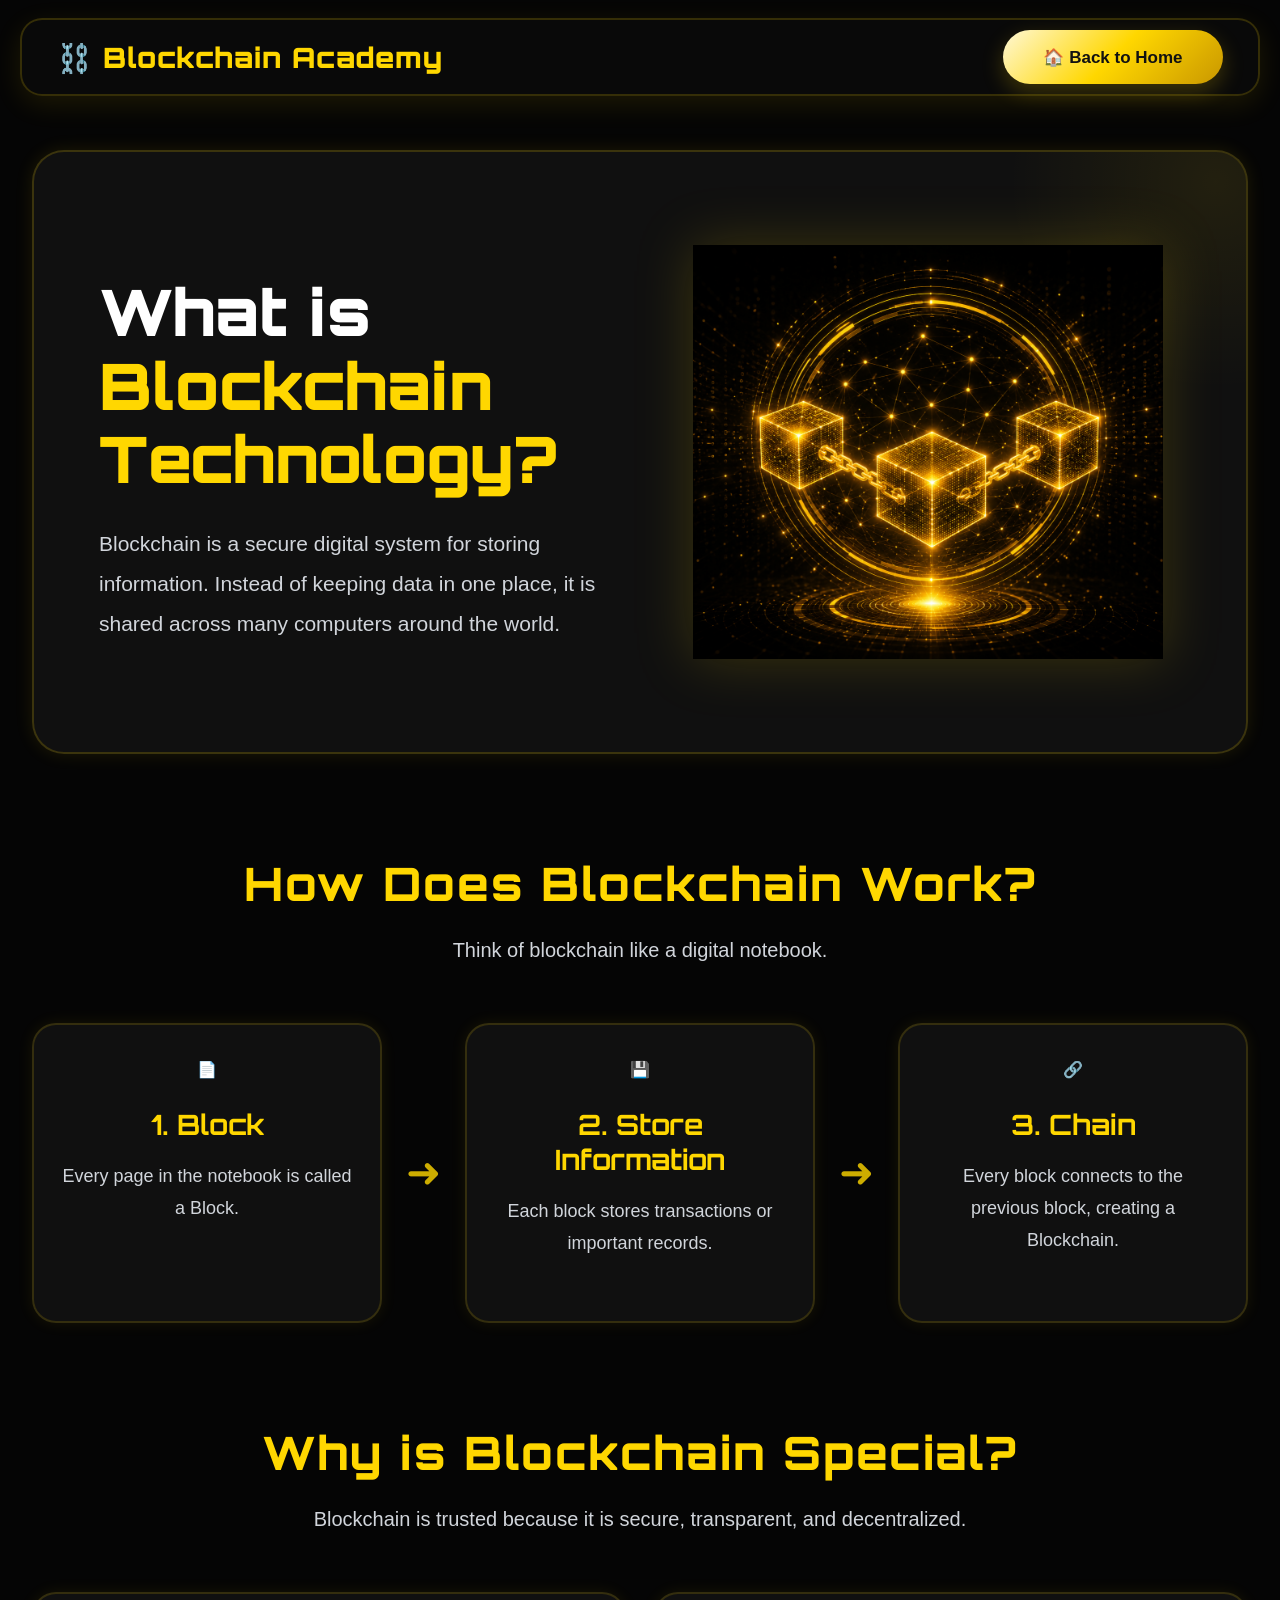
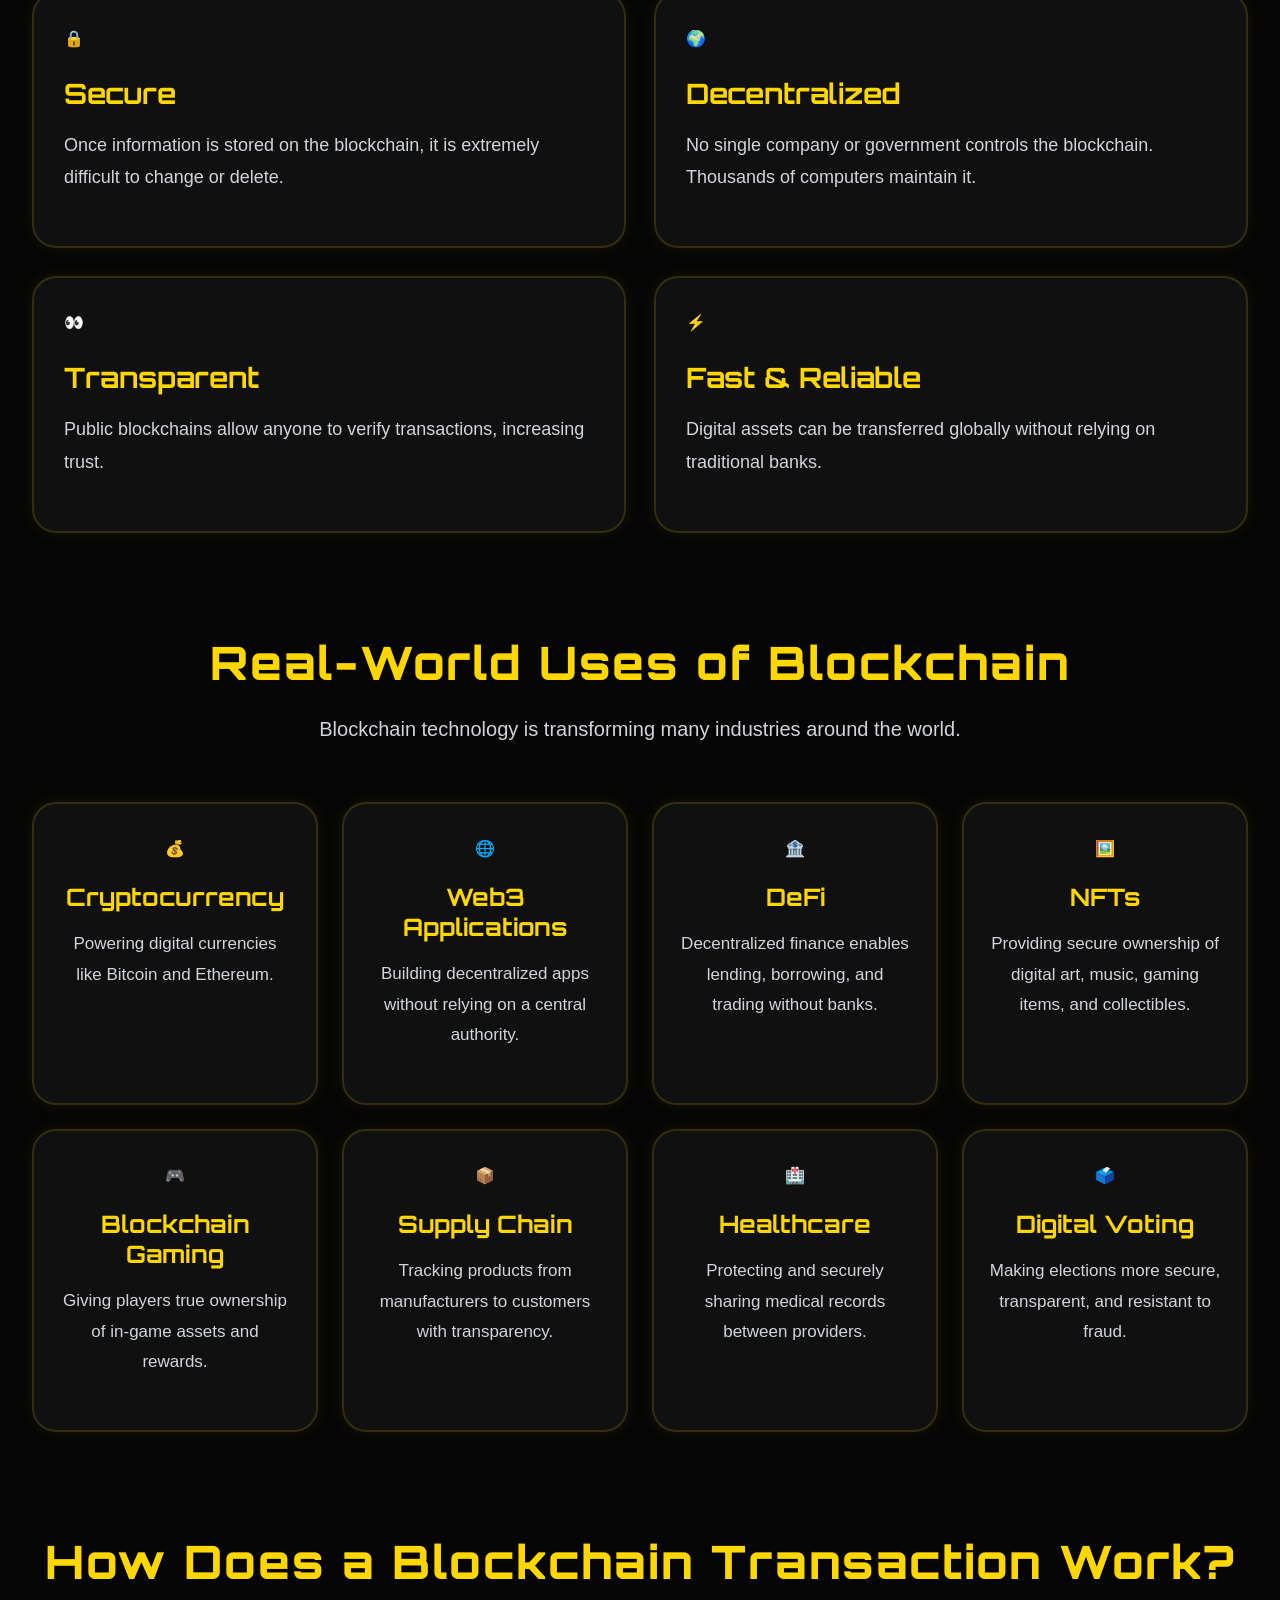
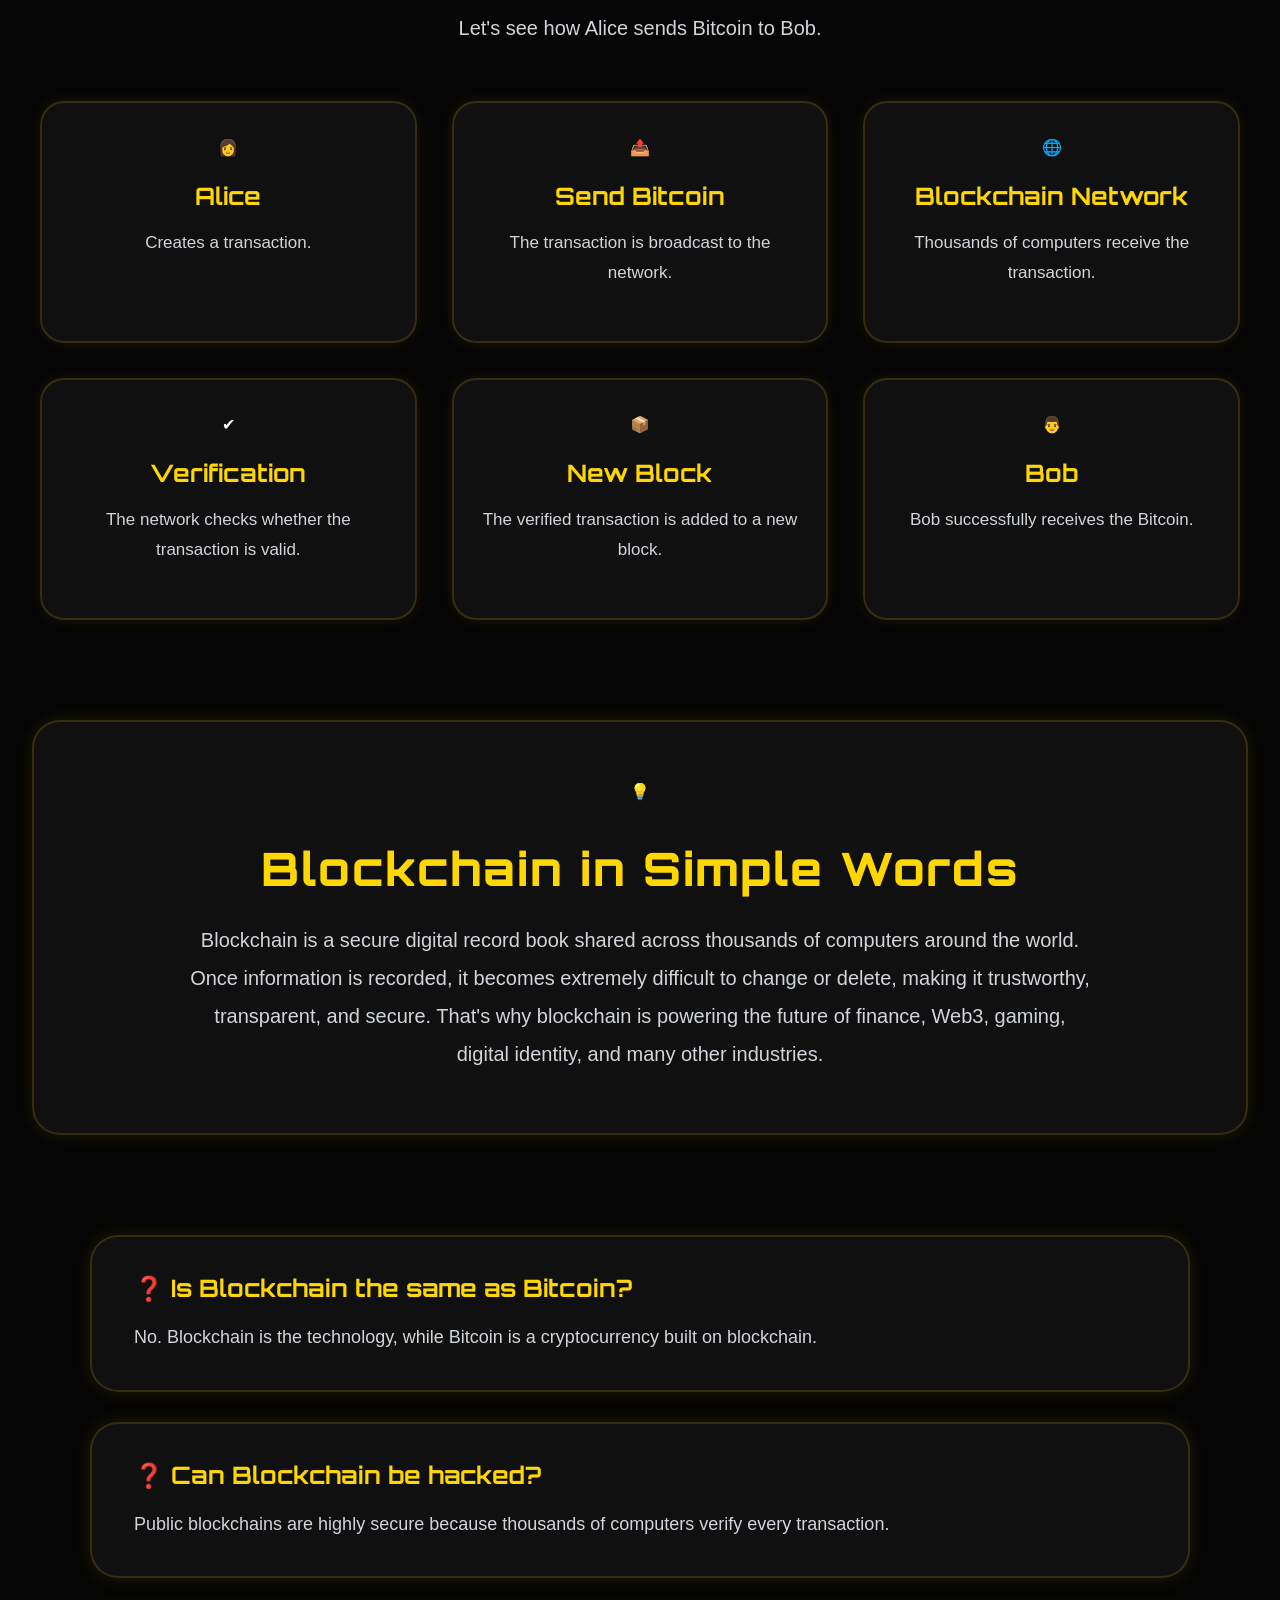
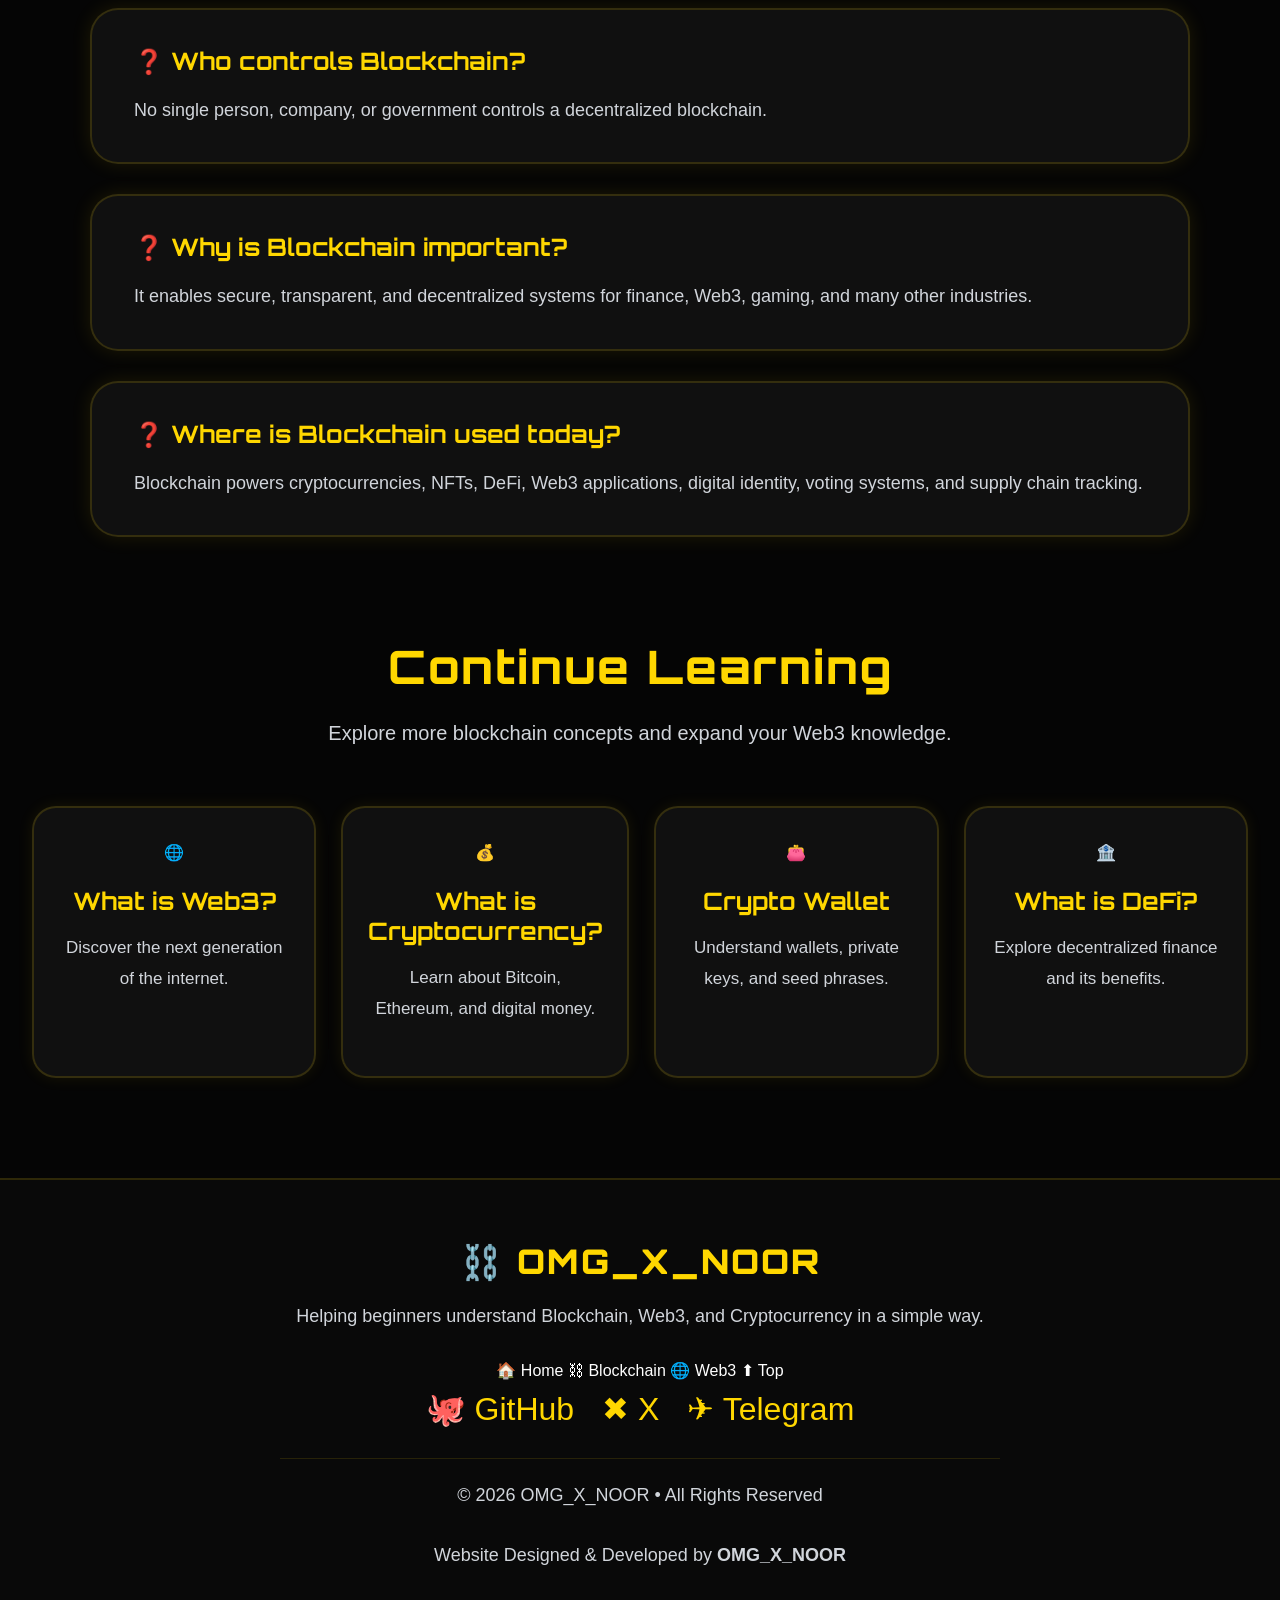
==== commit a037e030: "Add footer credit to blockchain.html" ====
--- a/blockchain.html
+++ b/blockchain.html
@@ -445,6 +445,9 @@
         © 2026 OMG_X_NOOR • All Rights Reserved
 
     </p>
+    <p class="footer-credit">
+    Website Designed &amp; Developed by <strong>OMG_X_NOOR</strong>
+    </p>
 
 </footer>
     
--- a/style.css
+++ b/style.css
@@ -34,7 +34,10 @@
     padding-top:80px;
 }
 
-
+#menuBtn{
+
+    display:none;
+}
 /*====================================================
                     DESKTOP NAVBAR
 ====================================================*/
@@ -95,56 +98,48 @@
 ====================================================*/
 
 nav ul{
-    display:flex;
-    align-items:center;
-
-    gap:28px;
+
+    display:flex;
+
+    align-items:center;
+
+    gap:40px;
 
     list-style:none;
+
     margin:0;
+
     padding:0;
 }
 
 nav ul li a{
-    display:flex;
-    align-items:center;
-
-    padding:10px 0;
+
+    display:flex;
+
+    align-items:center;
+
+    gap:8px;
+
+    padding:12px 0;
 
     color:#e5e7eb;
 
-    font-size:15px;
-    font-weight:600;
+    font-size:18px;
+
+    font-weight:700;
 
     text-decoration:none;
+
     transition:.3s;
 }
 
 nav ul li a:hover{
+
     color:#FFD700;
-}
-
-
-/*====================================================
-                    CONNECT BUTTON
-====================================================*/
-
-.connect-btn{
-    padding:12px 22px;
-
-    border-radius:40px;
-
-    font-size:15px;
-    font-weight:700;
-
-    white-space:nowrap;
-
-    transition:.3s;
-}
-
-.connect-btn:hover{
-    transform:translateY(-3px);
-}
+
+    transform:translateY(-2px);
+}
+
 
 /*====================================================
                     DESKTOP HERO
@@ -596,26 +591,34 @@
 ------------------------------*/
 
 footer{
-padding:40px;
-background:#0a0a0a;
-text-align:center;
-border-top:1px solid rgba(255,215,0,.04);
-box-shadow:none;
+
+    padding:48px;
+
+    background:#0a0a0a;
+
+    text-align:center;
+
+    border-top:1px solid rgba(255,215,0,.04);
+
+    box-shadow:none;
 }
 
 footer p{
-margin:8px 0;
-color:#94a3b8;
-font-size:16px;
-}
+
+    margin:10px 0;
+
+    color:#94a3b8;
+
+    font-size:19px;
+}
+
 body::before,
 
-
-
-
 a:hover{
-color:#FFF4B0;
-text-shadow:none;
+
+    color:#FFF4B0;
+
+    text-shadow:none;
 }
 
 
@@ -1189,6 +1192,12 @@
 body{
     padding-top:75px;
 }
+
+  #menuBtn{
+
+        display:flex;
+    }
+
 /*====================================================
                     NAVBAR
 ====================================================*/
@@ -1298,7 +1307,7 @@
 
 .hero{
     min-height:auto;
-    margin-top:30px;
+    margin-top:65px;
     padding:0 10px 10px;
     display:flex;
     justify-content:center;
--- a/blockchain.css
+++ b/blockchain.css
@@ -70,7 +70,10 @@
     outline:none;
 }
 
-
+#menuBtn{
+
+    display:none;
+}
 
         /*====================================================
                 DESKTOP NAVBAR
@@ -1030,16 +1033,20 @@
     color:#d1d5db;
 }
 
-/*====================================================
+
+
+
+        /*====================================================
                 DESKTOP FAQ
 ====================================================*/
 
 .faq{
 
-    width:95%;
-    max-width:1320px;
-
-    margin:100px auto;
+    width:96%;
+
+    max-width:1400px;
+
+    margin:115px auto;
 
     text-align:center;
 }
@@ -1048,7 +1055,7 @@
 
     font-family:'Orbitron',sans-serif;
 
-    font-size:46px;
+    font-size:53px;
 
     font-weight:800;
 
@@ -1056,99 +1063,138 @@
 
     letter-spacing:2px;
 
-    margin-bottom:20px;
+    margin-bottom:24px;
 }
 
 .faq .section-text{
 
-    max-width:850px;
-
-    margin:0 auto 55px;
-
-    font-size:20px;
+    max-width:980px;
+
+    margin:0 auto 65px;
+
+    font-size:23px;
+
+    line-height:1.9;
+
+    color:#d1d5db;
+}
+
+
+/*------------------------------
+            FAQ LIST
+------------------------------*/
+
+.faq-list{
+
+    display:flex;
+
+    flex-direction:column;
+
+    align-items:center;
+
+    gap:30px;
+}
+
+
+/*------------------------------
+            FAQ ITEM
+------------------------------*/
+
+.faq-item{
+
+    width:92%;
+
+    max-width:1100px;
+
+    background:rgba(18,18,18,.92);
+
+    border:2px solid rgba(255,215,0,.15);
+
+    border-radius:28px;
+
+    padding:36px 42px;
+
+    text-align:left;
+
+    transition:.35s ease;
+
+    box-shadow:
+        0 0 20px rgba(255,215,0,.10);
+}
+
+.faq-item:hover{
+
+    transform:translateY(-8px);
+
+    border-color:#FFD700;
+
+    box-shadow:
+        0 0 34px rgba(255,215,0,.24);
+}
+
+
+/*------------------------------
+            QUESTION
+------------------------------*/
+
+.faq-item h3{
+
+    font-family:'Orbitron',sans-serif;
+
+    font-size:28px;
+
+    color:#FFD700;
+
+    margin:0 0 20px;
+}
+
+
+/*------------------------------
+            ANSWER
+------------------------------*/
+
+.faq-item p{
+
+    font-size:21px;
+
+    line-height:1.9;
+
+    color:#d1d5db;
+
+    margin:0;
+}
+
+
+/*------------------------------
+            QUESTION
+------------------------------*/
+
+.faq-item h3{
+
+    font-family:'Orbitron',sans-serif;
+
+    font-size:24px;
+
+    color:#FFD700;
+
+    margin:0 0 18px;
+}
+
+
+/*------------------------------
+            ANSWER
+------------------------------*/
+
+.faq-item p{
+
+    font-size:18px;
 
     line-height:1.8;
 
     color:#d1d5db;
-}
-
-
-/*------------------------------
-            FAQ LIST
-------------------------------*/
-
-.faq-list{
-
-    display:flex;
-
-    flex-direction:column;
-
-    gap:22px;
-}
-
-
-/*------------------------------
-            FAQ ITEM
-------------------------------*/
-
-.faq-item{
-
-    background:rgba(18,18,18,.92);
-
-    border:2px solid rgba(255,215,0,.15);
-
-    border-radius:24px;
-
-    padding:28px 32px;
-
-    text-align:left;
-
-    transition:.35s ease;
-
-    box-shadow:
-        0 0 16px rgba(255,215,0,.08);
-}
-
-.faq-item:hover{
-
-    transform:translateY(-5px);
-
-    border-color:#FFD700;
-
-    box-shadow:
-        0 0 26px rgba(255,215,0,.20);
-}
-
-
-/*------------------------------
-            QUESTION
-------------------------------*/
-
-.faq-item h3{
-
-    font-family:'Orbitron',sans-serif;
-
-    font-size:24px;
-
-    color:#FFD700;
-
-    margin-bottom:16px;
-}
-
-
-/*------------------------------
-            ANSWER
-------------------------------*/
-
-.faq-item p{
-
-    font-size:18px;
-
-    line-height:1.8;
-
-    color:#d1d5db;
-}
-
+
+    margin:0;
+}
 /*====================================================
         DESKTOP RELATED TOPICS
 ====================================================*/
@@ -1351,46 +1397,35 @@
 
     align-items:center;
 
-    gap:20px;
+    gap:28px;
+
+    margin-top:10px;
 
     margin-bottom:30px;
 }
 
 .footer-social a{
 
-    width:55px;
-    height:55px;
-
     display:flex;
 
     align-items:center;
+
     justify-content:center;
 
-    border-radius:50%;
-
-    background:rgba(255,215,0,.08);
-
-    border:2px solid rgba(255,215,0,.15);
-
-    color:#FFD700;
-
-    font-size:24px;
+    color:#FFD700;
+
+    font-size:32px;
+
+    text-decoration:none;
 
     transition:.35s ease;
 }
 
 .footer-social a:hover{
 
-    transform:translateY(-6px);
-
-    background:#FFD700;
-
-    color:#111;
-
-    border-color:#FFD700;
-
-    box-shadow:
-        0 0 20px rgba(255,215,0,.28);
+    transform:translateY(-4px) scale(1.08);
+
+    color:#ffffff;
 }
 
 
@@ -1425,33 +1460,35 @@
 
 .learn-nav{
 
-    top:10px;
-    left:10px;
-    right:10px;
-
-    height:64px;
-
-    padding:0 16px;
-
-    border-radius:18px;
+    top:8px;
+    left:8px;
+    right:8px;
+
+    height:58px;
+
+    padding:0 14px;
+
+    border-radius:16px;
 }
 
 .learn-logo{
 
-    font-size:18px;
+    font-size:16px;
+
+    gap:8px;
 }
 
 .back-home{
 
     min-width:auto;
 
-    height:42px;
-
-    padding:0 16px;
-
-    font-size:14px;
-
-    border-radius:30px;
+    height:38px;
+
+    padding:0 14px;
+
+    font-size:13px;
+
+    border-radius:24px;
 }
   
 
@@ -1462,11 +1499,11 @@
 
 .blockchain-hero{
 
-    width:95%;
-
-    margin:25px auto 60px;
-
-    padding:35px 22px;
+    width:94%;
+
+    margin:20px auto 45px;
+
+    padding:28px 18px;
 
     display:flex;
     flex-direction:column;
@@ -1476,18 +1513,18 @@
 
     text-align:center;
 
-    gap:35px;
-
-    border-radius:24px;
+    gap:26px;
+
+    border-radius:20px;
 }
 
 .blockchain-hero::before{
 
-    width:240px;
-    height:240px;
-
-    top:-120px;
-    right:-120px;
+    width:190px;
+    height:190px;
+
+    top:-95px;
+    right:-95px;
 }
 
 .hero-text{
@@ -1495,43 +1532,37 @@
     width:100%;
 }
 
-.breadcrumb{
-
-    padding:8px 16px;
-
-    font-size:13px;
-
-    margin-bottom:18px;
-}
-
 .hero-text h1{
 
-    font-size:34px;
-
-    line-height:1.3;
-
-    margin-bottom:18px;
+    font-size:30px;
+
+    line-height:1.25;
+
+    margin-bottom:14px;
 }
 
 .hero-text p{
 
-    font-size:17px;
-
-    line-height:1.8;
-
-    margin-bottom:28px;
+    font-size:15px;
+
+    line-height:1.7;
+
+    margin-bottom:22px;
 }
 
 .hero-btn{
 
     width:100%;
-    max-width:280px;
-
-    height:52px;
+
+    max-width:250px;
+
+    height:46px;
 
     margin:auto;
 
-    font-size:16px;
+    font-size:15px;
+
+    border-radius:28px;
 }
 
 .hero-image{
@@ -1542,7 +1573,8 @@
 .hero-image img{
 
     width:100%;
-    max-width:260px;
+
+    max-width:220px;
 
     margin:auto;
 }
@@ -1553,27 +1585,27 @@
 
 .blockchain-steps{
 
-    width:95%;
-
-    margin:60px auto;
+    width:94%;
+
+    margin:45px auto;
 
     text-align:center;
 }
 
 .blockchain-steps h2{
 
-    font-size:34px;
-
-    margin-bottom:16px;
+    font-size:30px;
+
+    margin-bottom:14px;
 }
 
 .blockchain-steps .section-text{
 
-    font-size:17px;
-
-    line-height:1.8;
-
-    margin-bottom:35px;
+    font-size:15px;
+
+    line-height:1.7;
+
+    margin-bottom:28px;
 }
 
 .steps{
@@ -1582,77 +1614,80 @@
 
     flex-direction:column;
 
-    gap:18px;
+    gap:16px;
 }
 
 .step-card{
 
     width:100%;
 
-    min-height:auto;
-
-    padding:28px 20px;
-
-    border-radius:20px;
+    max-width:340px;
+
+    min-height:190px;
+
+    margin:0 auto;
+
+    padding:22px 18px;
+
+    border-radius:18px;
 }
 
 .step-card i{
 
-    font-size:46px;
-
-    margin-bottom:18px;
+    font-size:40px;
+
+    margin-bottom:14px;
 }
 
 .step-card h3{
 
-    font-size:24px;
-
-    margin-bottom:14px;
+    font-size:21px;
+
+    margin-bottom:12px;
 }
 
 .step-card p{
 
-    font-size:16px;
-
-    line-height:1.7;
+    font-size:15px;
+
+    line-height:1.6;
 }
 
 .arrow{
 
     transform:rotate(90deg);
 
-    font-size:30px;
-
-    margin:6px 0;
-}
-
+    font-size:26px;
+
+    margin:2px 0;
+}
 /*====================================================
     MOBILE WHY BLOCKCHAIN IS SPECIAL
 ====================================================*/
 
 .features{
 
-    width:95%;
-
-    margin:60px auto;
+    width:94%;
+
+    margin:45px auto;
 
     text-align:center;
 }
 
 .features h2{
 
-    font-size:34px;
-
-    margin-bottom:18px;
+    font-size:30px;
+
+    margin-bottom:14px;
 }
 
 .features .section-text{
 
-    font-size:17px;
-
-    line-height:1.8;
-
-    margin-bottom:35px;
+    font-size:15px;
+
+    line-height:1.7;
+
+    margin-bottom:28px;
 }
 
 .features-grid{
@@ -1661,37 +1696,45 @@
 
     grid-template-columns:1fr;
 
-    gap:18px;
+    gap:16px;
 }
 
 .feature-card{
 
-    padding:28px 20px;
-
-    border-radius:20px;
+    width:100%;
+
+    max-width:340px;
+
+    margin:0 auto;
+
+    min-height:190px;
+
+    padding:22px 18px;
+
+    border-radius:18px;
 
     text-align:center;
 }
 
 .feature-card i{
 
-    font-size:46px;
-
-    margin-bottom:18px;
+    font-size:40px;
+
+    margin-bottom:14px;
 }
 
 .feature-card h3{
 
-    font-size:24px;
-
-    margin-bottom:14px;
+    font-size:21px;
+
+    margin-bottom:12px;
 }
 
 .feature-card p{
 
-    font-size:16px;
-
-    line-height:1.7;
+    font-size:15px;
+
+    line-height:1.6;
 }
 
    /*====================================================
@@ -1700,27 +1743,27 @@
 
 .use-cases{
 
-    width:95%;
-
-    margin:60px auto;
+    width:94%;
+
+    margin:45px auto;
 
     text-align:center;
 }
 
 .use-cases h2{
 
-    font-size:34px;
-
-    margin-bottom:18px;
+    font-size:30px;
+
+    margin-bottom:14px;
 }
 
 .use-cases .section-text{
 
-    font-size:17px;
-
-    line-height:1.8;
-
-    margin-bottom:35px;
+    font-size:15px;
+
+    line-height:1.7;
+
+    margin-bottom:28px;
 }
 
 .use-grid{
@@ -1729,37 +1772,45 @@
 
     grid-template-columns:1fr;
 
-    gap:18px;
+    gap:16px;
 }
 
 .use-card{
 
-    padding:28px 20px;
-
-    border-radius:20px;
+    width:100%;
+
+    max-width:340px;
+
+    min-height:180px;
+
+    margin:0 auto;
+
+    padding:22px 18px;
+
+    border-radius:18px;
 
     text-align:center;
 }
 
 .use-card i{
 
-    font-size:46px;
-
-    margin-bottom:18px;
+    font-size:40px;
+
+    margin-bottom:14px;
 }
 
 .use-card h3{
 
-    font-size:22px;
-
-    margin-bottom:12px;
+    font-size:20px;
+
+    margin-bottom:10px;
 }
 
 .use-card p{
 
-    font-size:16px;
-
-    line-height:1.7;
+    font-size:15px;
+
+    line-height:1.6;
 }
 /*====================================================
     MOBILE BLOCKCHAIN TRANSACTION FLOW
@@ -1767,27 +1818,27 @@
 
 .transaction-flow{
 
-    width:95%;
-
-    margin:60px auto;
+    width:94%;
+
+    margin:45px auto;
 
     text-align:center;
 }
 
 .transaction-flow h2{
 
-    font-size:34px;
-
-    margin-bottom:18px;
+    font-size:30px;
+
+    margin-bottom:14px;
 }
 
 .transaction-flow .section-text{
 
-    font-size:17px;
-
-    line-height:1.8;
-
-    margin-bottom:35px;
+    font-size:15px;
+
+    line-height:1.7;
+
+    margin-bottom:28px;
 }
 
 .flow{
@@ -1798,57 +1849,59 @@
 
     align-items:center;
 
-    gap:22px;
+    gap:16px;
 }
 
 .flow-card{
 
     width:100%;
 
-    max-width:340px;
-
-    min-height:220px;
-
-    padding:30px 24px;
-
-    border-radius:22px;
+    max-width:320px;
+
+    min-height:180px;
+
+    padding:22px 18px;
+
+    border-radius:18px;
+
+    margin:0 auto;
 }
 
 .flow-number{
 
-    width:58px;
-    height:58px;
-
-    font-size:22px;
-
-    margin:0 auto 20px;
+    width:50px;
+    height:50px;
+
+    font-size:20px;
+
+    margin:0 auto 16px;
 }
 
 .flow-card h3{
 
-    font-size:24px;
-
-    margin-bottom:14px;
+    font-size:20px;
+
+    margin-bottom:10px;
 }
 
 .flow-card p{
 
-    font-size:17px;
-
-    line-height:1.8;
+    font-size:15px;
+
+    line-height:1.6;
 }
 
 .flow-arrow{
 
     transform:rotate(90deg);
 
-    font-size:34px;
-
-    color:#FFD700;
-
-    margin:0;
-
-    opacity:.9;
+    font-size:28px;
+
+    color:#FFD700;
+
+    margin:2px 0;
+
+    opacity:.85;
 }
 
   /*====================================================
@@ -1857,64 +1910,80 @@
 
 .summary{
 
-    width:95%;
-
-    margin:60px auto;
+    width:94%;
+
+    margin:45px auto;
 
     text-align:center;
 }
 
 .summary-card{
 
-    padding:35px 22px;
-
-    border-radius:20px;
+    width:100%;
+
+    max-width:340px;
+
+    margin:0 auto;
+
+    padding:26px 18px;
+
+    border-radius:18px;
 }
 
 .summary h2{
 
-    font-size:34px;
-
-    margin-bottom:18px;
+    font-size:30px;
+
+    margin-bottom:14px;
 }
 
 .summary p{
 
-    font-size:17px;
-
-    line-height:1.8;
+    font-size:15px;
+
+    line-height:1.7;
 
     max-width:100%;
-}
-
-  /*====================================================
+
+    margin:0;
+}
+
+  
+    /*====================================================
                 MOBILE FAQ
 ====================================================*/
 
 .faq{
 
-    width:95%;
-
-    margin:60px auto;
+    width:94%;
+
+    margin:48px auto;
 
     text-align:center;
 }
 
 .faq h2{
 
-    font-size:34px;
-
-    margin-bottom:18px;
+    font-size:33px;
+
+    margin-bottom:16px;
 }
 
 .faq .section-text{
 
-    font-size:17px;
-
-    line-height:1.8;
-
-    margin-bottom:35px;
-}
+    max-width:100%;
+
+    font-size:16px;
+
+    line-height:1.75;
+
+    margin:0 auto 30px;
+}
+
+
+/*------------------------------
+            FAQ LIST
+------------------------------*/
 
 .faq-list{
 
@@ -1922,61 +1991,84 @@
 
     flex-direction:column;
 
-    gap:18px;
-}
+    align-items:center;
+
+    gap:16px;
+}
+
+
+/*------------------------------
+            FAQ ITEM
+------------------------------*/
 
 .faq-item{
 
-    padding:22px 18px;
+    width:100%;
+
+    max-width:350px;
+
+    padding:20px 16px;
 
     border-radius:20px;
 
     text-align:left;
 }
 
+
+/*------------------------------
+            QUESTION
+------------------------------*/
+
 .faq-item h3{
 
-    font-size:20px;
-
-    line-height:1.5;
-
-    margin-bottom:12px;
-}
+    font-size:18px;
+
+    line-height:1.45;
+
+    margin:0 0 9px;
+}
+
+
+/*------------------------------
+            ANSWER
+------------------------------*/
 
 .faq-item p{
 
-    font-size:16px;
-
-    line-height:1.7;
-}
-
+    font-size:15px;
+
+    line-height:1.65;
+
+    margin:0;
+}
+/*====================================================
 /*====================================================
         MOBILE RELATED TOPICS
 ====================================================*/
 
 .related-topics{
 
-    width:95%;
-
-    margin:60px auto;
+    width:94%;
+
+    margin:45px auto;
 
     text-align:center;
 }
 
 .related-topics h2{
 
-    font-size:34px;
-
-    margin-bottom:18px;
+    font-size:30px;
+
+    margin-bottom:14px;
 }
 
 .related-topics .section-text{
 
-    font-size:17px;
-
-    line-height:1.8;
-
-    margin-bottom:35px;
+    font-size:15px;
+
+    line-height:1.7;
+
+    margin-bottom:28px;
 }
 
 .topics-grid{
@@ -1985,39 +2077,48 @@
 
     grid-template-columns:1fr;
 
-    gap:18px;
+    gap:16px;
 }
 
 .topic-card{
 
-    padding:28px 20px;
-
-    border-radius:20px;
+    width:100%;
+
+    max-width:340px;
+
+    min-height:180px;
+
+    margin:0 auto;
+
+    padding:22px 18px;
+
+    border-radius:18px;
 
     text-align:center;
 }
 
 .topic-card i{
 
-    font-size:46px;
-
-    margin-bottom:18px;
+    font-size:40px;
+
+    margin-bottom:14px;
 }
 
 .topic-card h3{
 
-    font-size:22px;
-
-    margin-bottom:12px;
+    font-size:20px;
+
+    margin-bottom:10px;
 }
 
 .topic-card p{
 
-    font-size:16px;
-
-    line-height:1.7;
-}
-
+    font-size:15px;
+
+    line-height:1.6;
+
+    margin:0;
+}
 /*====================================================
                 MOBILE FOOTER
 ====================================================*/
@@ -2026,28 +2127,58 @@
 
     width:100%;
 
-    margin-top:60px;
-
-    padding:40px 20px 25px;
+    margin-top:40px;
+
+    padding:28px 16px 18px;
 
     text-align:center;
 }
 
 .footer-logo{
 
-    font-size:26px;
-
-    margin-bottom:14px;
+    font-size:20px;
+
+    margin-bottom:10px;
 }
 
 .footer p{
 
-    font-size:16px;
-
-    line-height:1.8;
-
-    margin-bottom:22px;
-}
+    max-width:300px;
+
+    margin:0 auto 18px;
+
+    font-size:13px;
+
+    line-height:1.6;
+}
+
+/*------------------------------
+        FOOTER LINKS
+------------------------------*/
+
+.footer-links{
+
+    display:grid;
+
+    grid-template-columns:repeat(2,auto);
+
+    justify-content:center;
+
+    gap:10px 22px;
+
+    margin-bottom:18px;
+}
+
+.footer-links a{
+
+    font-size:14px;
+
+    text-decoration:none;
+}
+
+/*------------------------------
+        SOCIAL ICONS
+------------------------------*/
 
 .footer-social{
 
@@ -2059,25 +2190,50 @@
 
     gap:14px;
 
-    flex-wrap:wrap;
-
-    margin-bottom:24px;
+    margin-bottom:18px;
 }
 
 .footer-social a{
 
-    width:48px;
-    height:48px;
-
-    font-size:20px;
-}
+    display:flex;
+
+    align-items:center;
+
+    justify-content:center;
+
+    color:#FFD700;
+
+    font-size:28px;
+
+    text-decoration:none;
+
+    transition:.35s ease;
+}
+
+.footer-social a:hover{
+
+    transform:scale(1.08);
+
+    color:#ffffff;
+}
+/*------------------------------
+        COPYRIGHT
+------------------------------*/
 
 .footer-copy{
 
-    margin-top:18px;
-
-    padding-top:18px;
-
-    font-size:14px;
-}
-
+    margin-top:12px;
+
+    padding-top:14px;
+
+    font-size:12px;
+
+    line-height:1.5;
+}
+
+
+
+
+    
+
+  
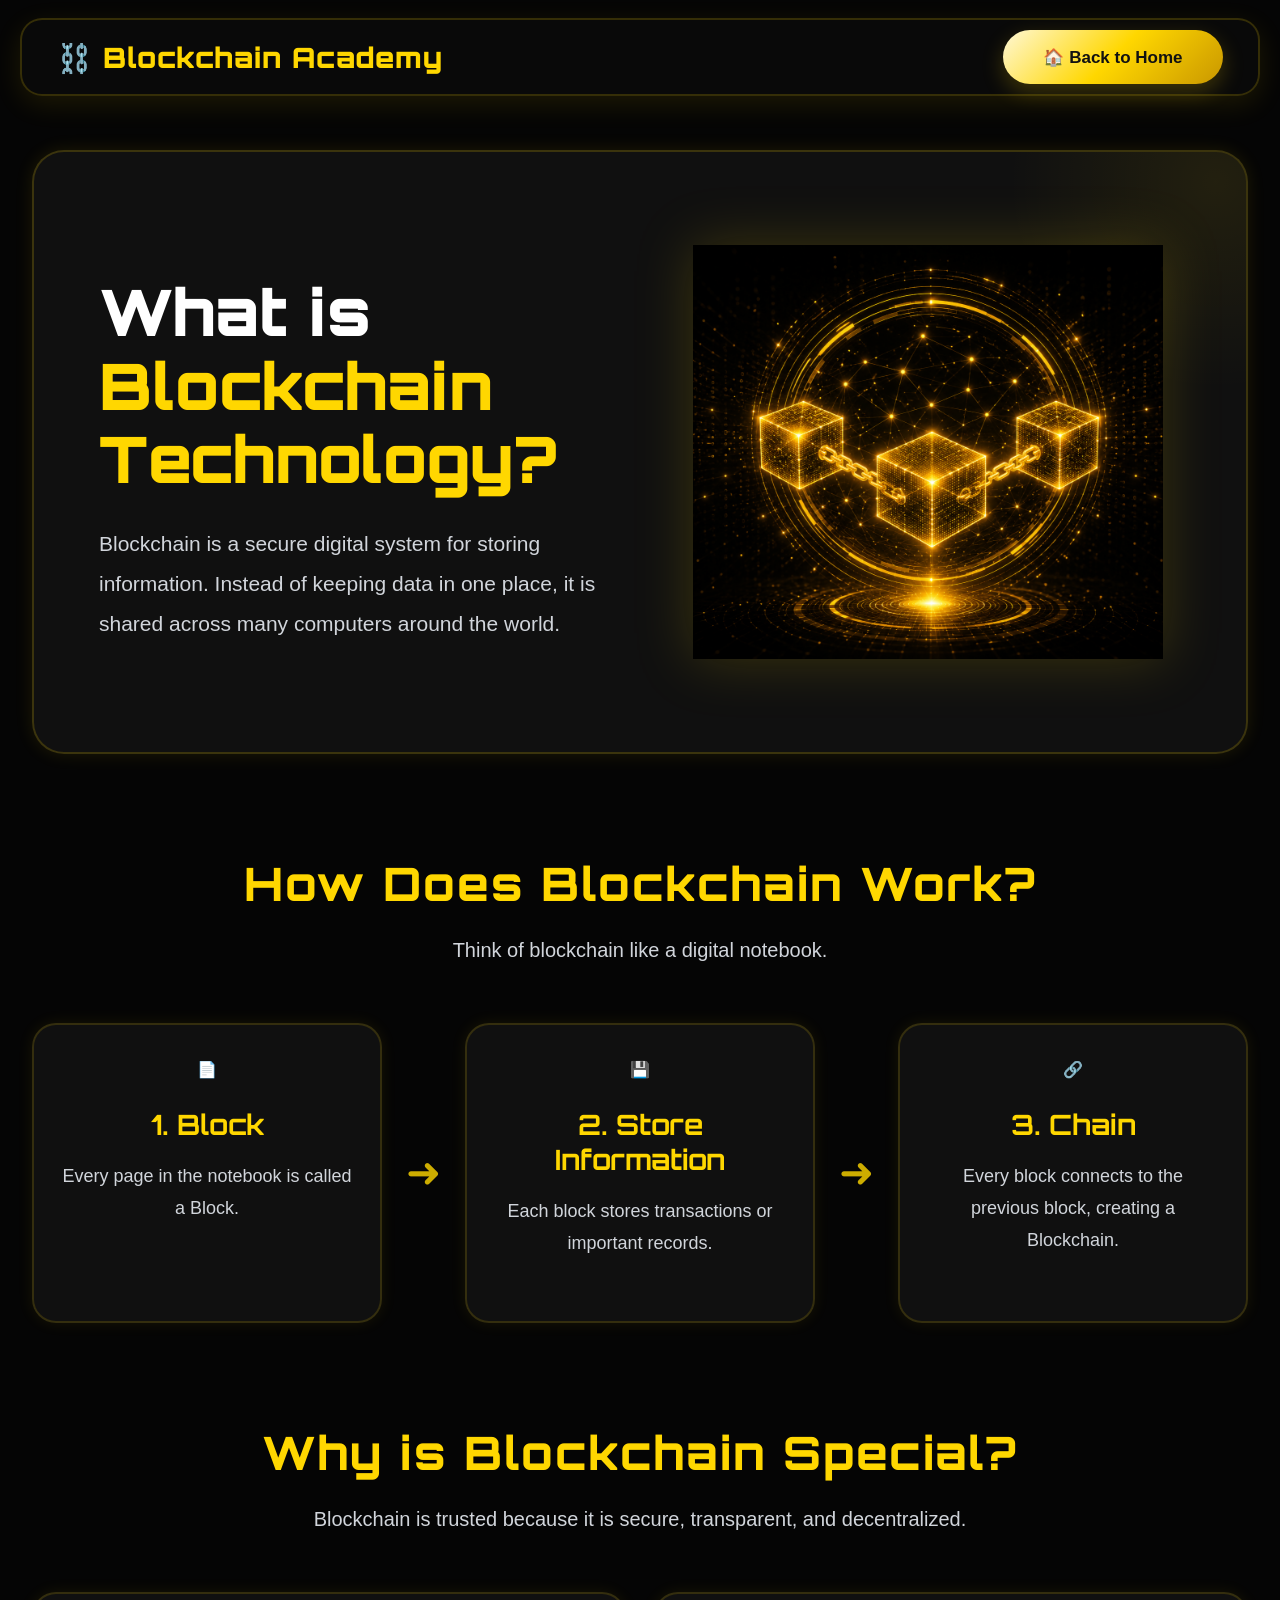
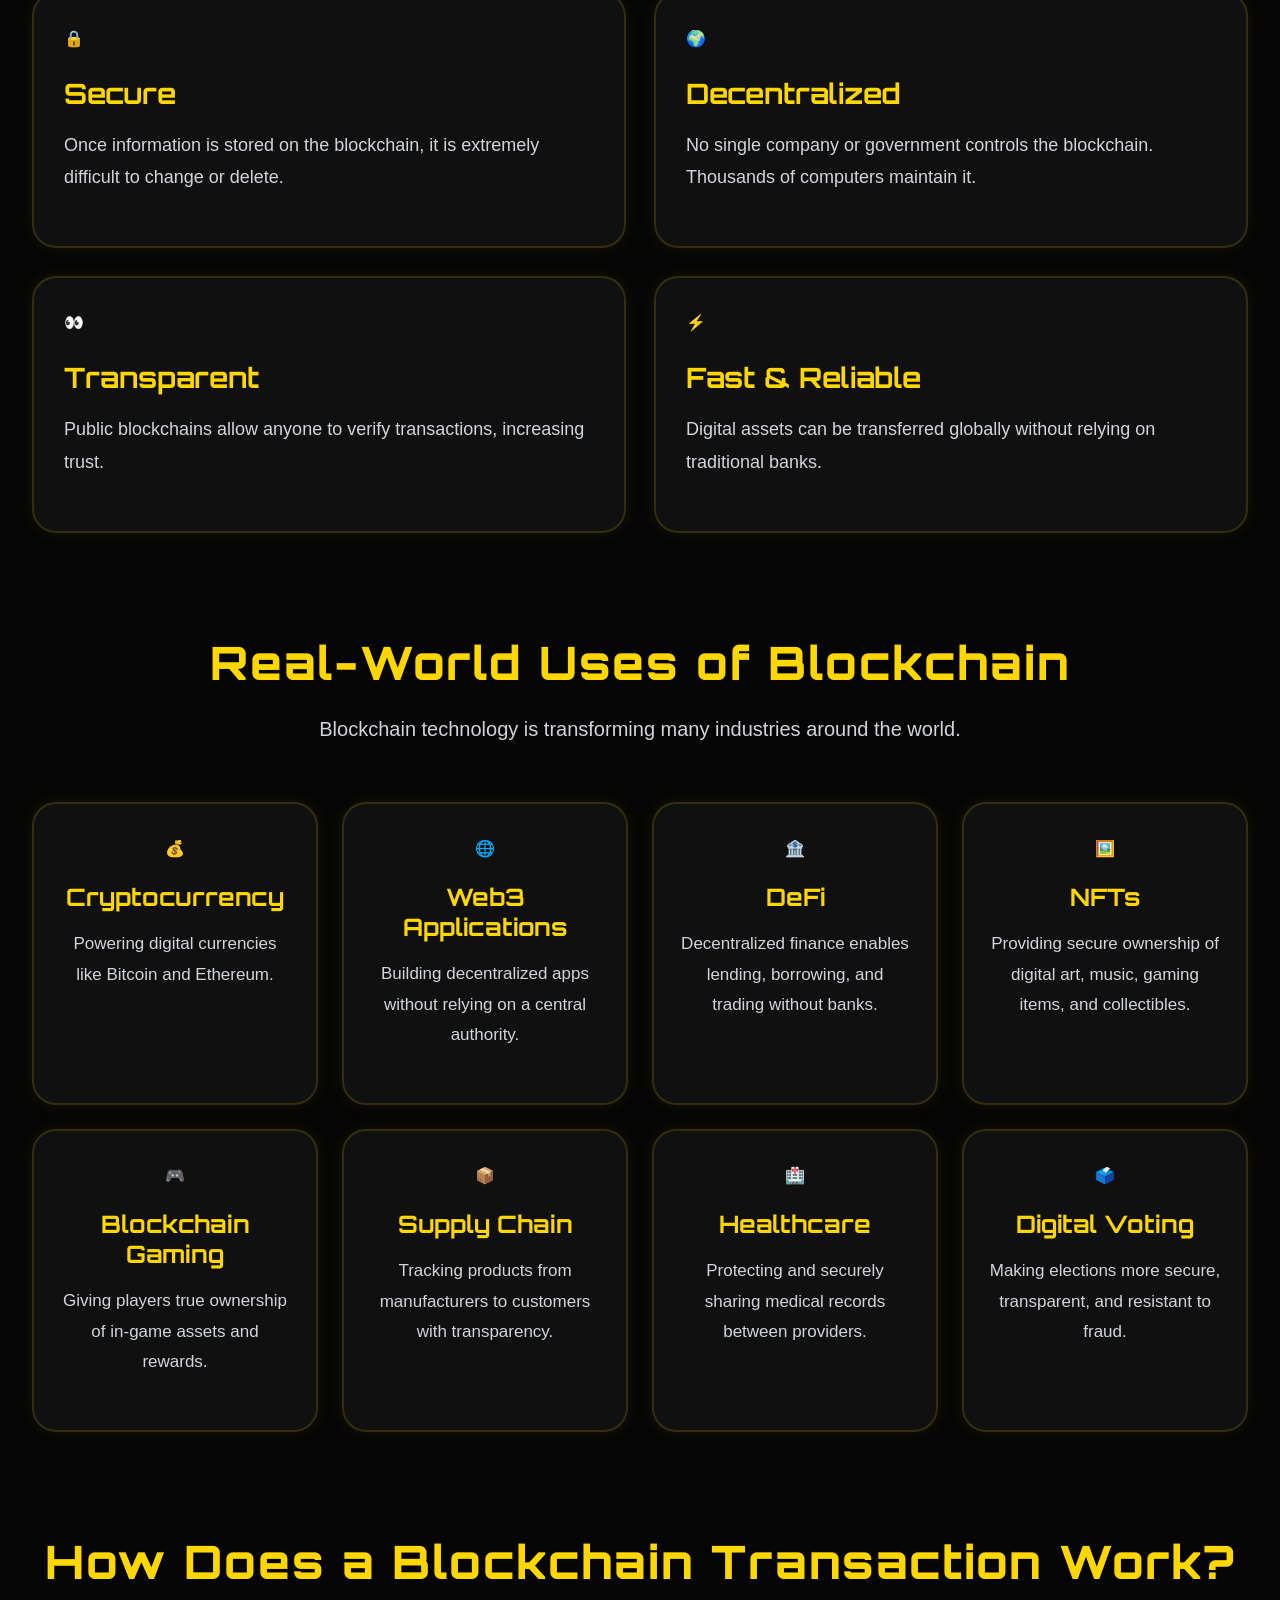
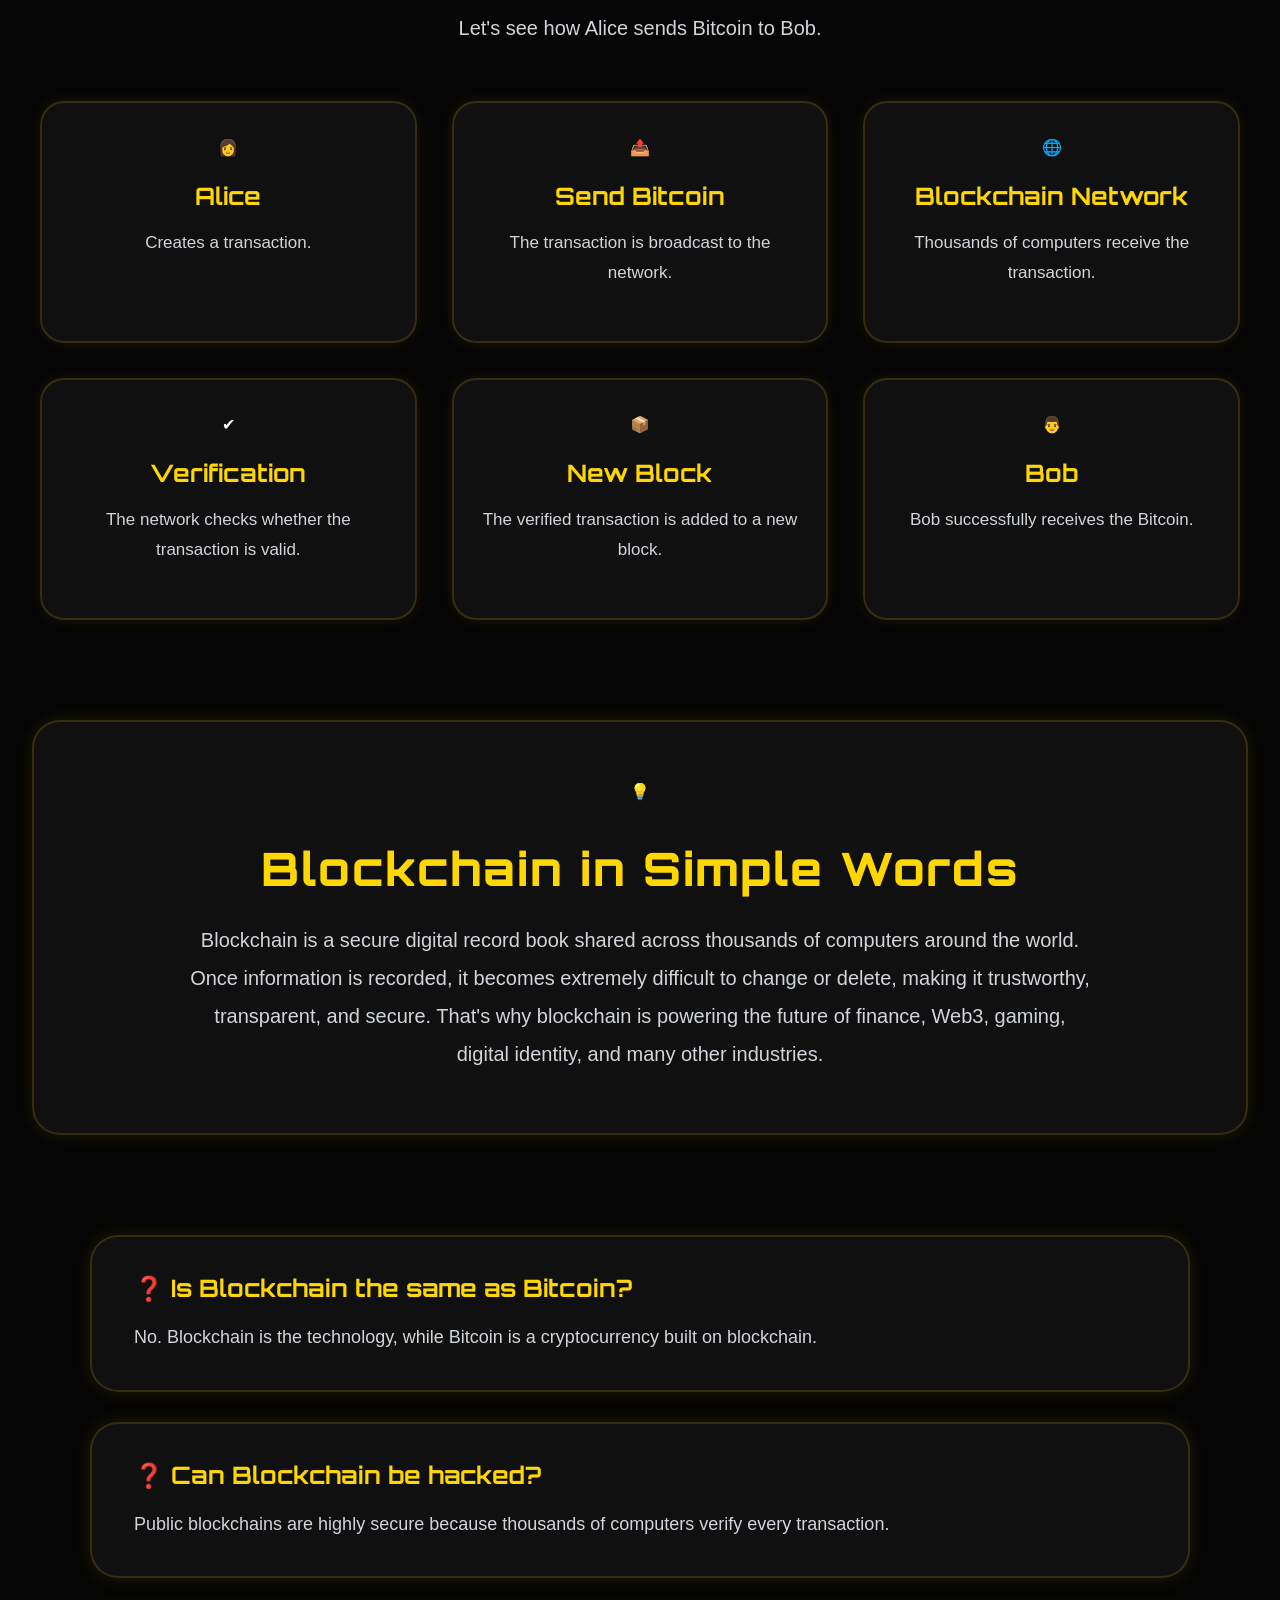
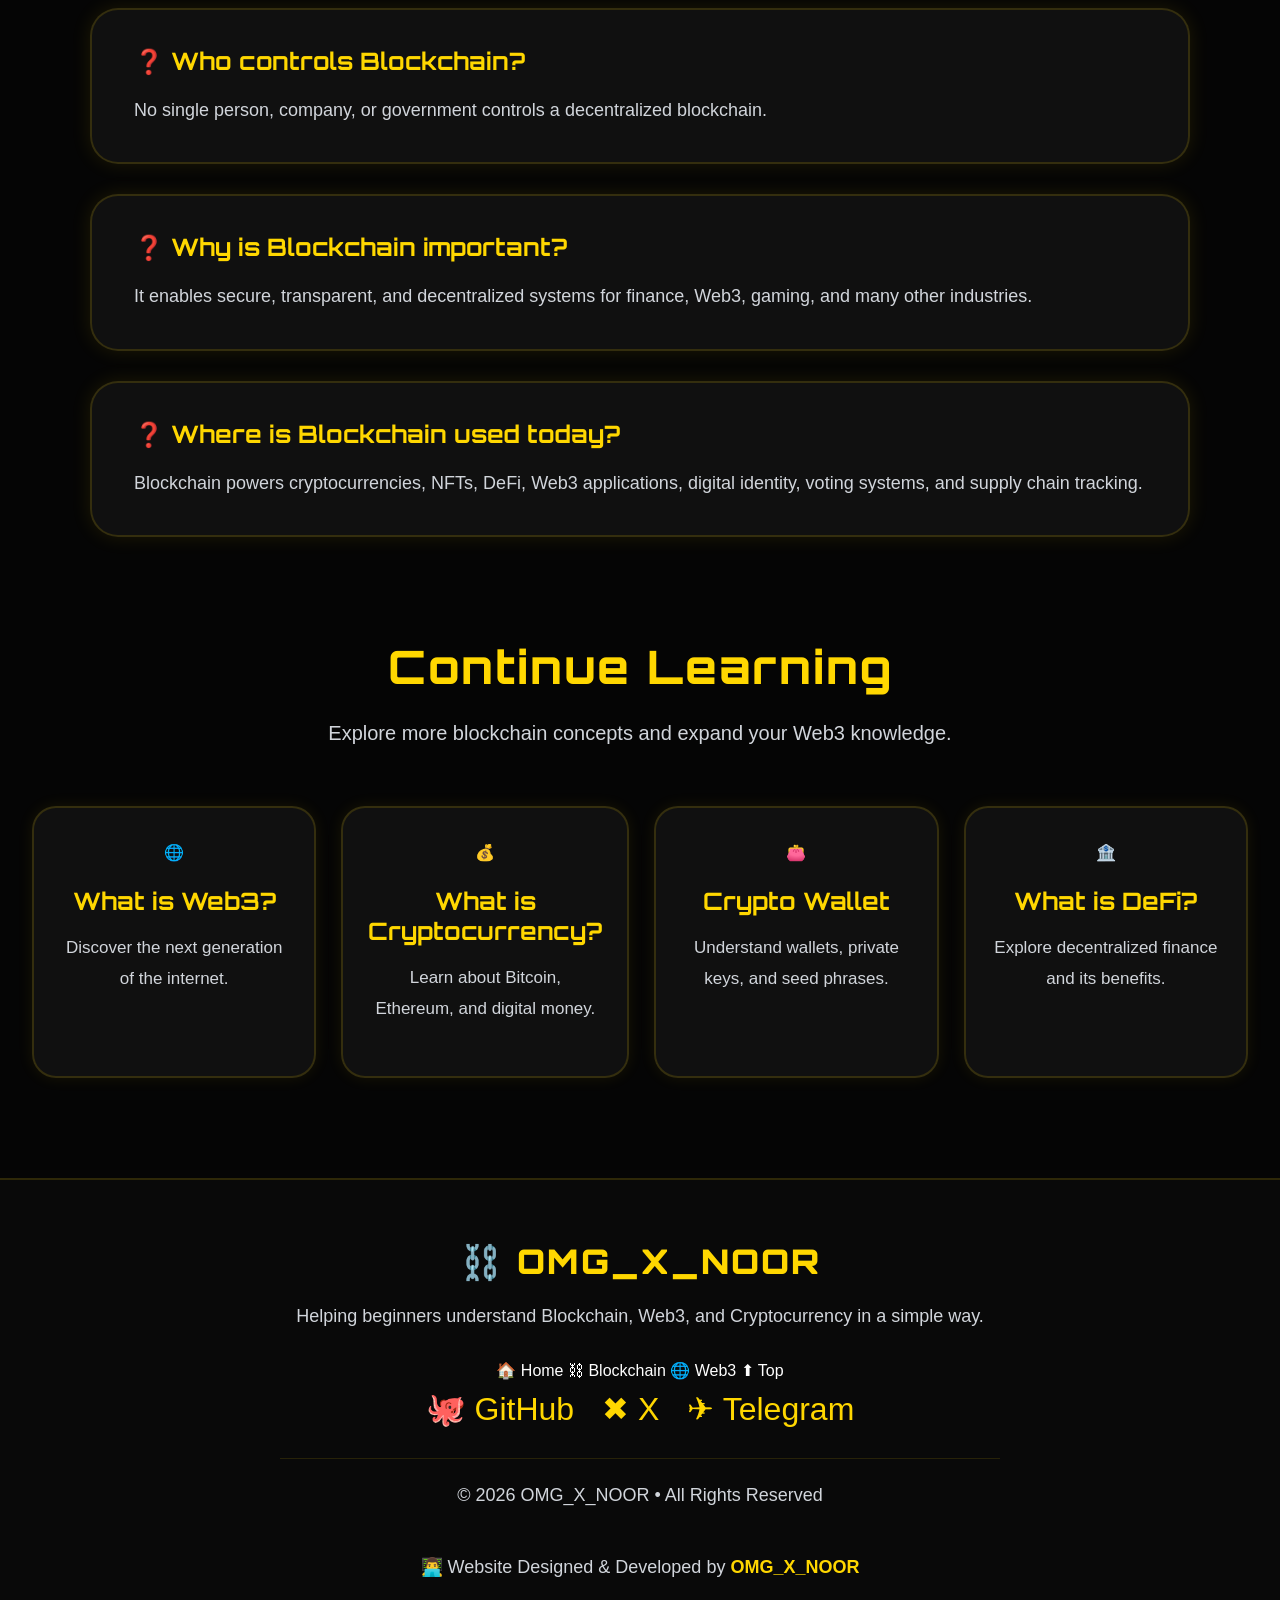
==== commit d935ba88: "Update footer credit with emoji" ====
--- a/blockchain.html
+++ b/blockchain.html
@@ -446,7 +446,7 @@
 
     </p>
     <p class="footer-credit">
-    Website Designed &amp; Developed by <strong>OMG_X_NOOR</strong>
+    👨‍💻 Website Designed &amp; Developed by <strong>OMG_X_NOOR</strong>
     </p>
 
 </footer>
--- a/style.css
+++ b/style.css
@@ -16,22 +16,17 @@
     box-sizing:border-box;
 }
 
-html,
-/*------------------------------
-        BODY
-------------------------------*/
-
-body{
+html{
     width:100%;
     overflow-x:hidden;
 }
+
 body{
     margin:0;
-    font-family:Arial,sans-serif;
     background:#050505;
     color:#fff;
     overflow-x:hidden;
-    padding-top:80px;
+    padding-top:10px;
 }
 
 #menuBtn{
@@ -146,7 +141,7 @@
 ====================================================*/
 
 .hero{
-    min-height:auto;
+    min-height:750px;
 
     display:flex;
     justify-content:center;
@@ -154,7 +149,7 @@
     text-align:center;
 
     margin-top:130px;
-    padding:0 20px 40px;
+    padding:20px 20px;
 
     position:relative;
     overflow:hidden;
@@ -621,7 +616,23 @@
     text-shadow:none;
 }
 
-
+.footer-credit{
+
+    margin-top:12px;
+
+    padding-top:12px;
+
+    font-size:18px;
+
+    line-height:1.5;
+}
+
+.footer-credit strong{
+
+    color:#FFD700;
+
+    font-weight:700;
+}
 /*====================================================
             DESKTOP LEARN BLOCKCHAIN & WEB3
 ====================================================*/
@@ -1173,26 +1184,15 @@
     font-weight:600;
 }
 
+
+
 /*====================================================
                     MOBILE VERSION
                 (max-width:768px)
 ====================================================*/
 
 @media (max-width:768px){
-
-    body{
-        padding-top:75px;
-    }
-
-
-/*====================================================
-                    NAVBAR
-====================================================*/
-
-body{
-    padding-top:75px;
-}
-
+  
   #menuBtn{
 
         display:flex;
@@ -1203,6 +1203,7 @@
 ====================================================*/
 
 nav{
+
     position:fixed;
     top:10px;
     left:10px;
@@ -1306,12 +1307,17 @@
 ====================================================*/
 
 .hero{
-    min-height:auto;
-    margin-top:65px;
-    padding:0 10px 10px;
+
+    min-height:610px;      /* or 680px, adjust as needed */
+
+    margin-top:90px;
+
+    padding:1px 10px;
+
     display:flex;
     justify-content:center;
     align-items:center;
+
     text-align:center;
 }
 
@@ -1722,7 +1728,23 @@
     margin:6px 0;
 }
 
-
+.footer-credit{
+
+    margin-top:12px;
+
+    padding-top:12px;
+
+    font-size:12px;
+
+    line-height:1.5;
+}
+
+.footer-credit strong{
+
+    color:#FFD700;
+
+    font-weight:700;
+}
 
 /*====================================================
                   BACK TO TOP BUTTON
@@ -1741,4 +1763,14 @@
     border-radius:50%;
 }
 
-
+  .hero,
+.glass-card,
+.hero *{
+    -webkit-tap-highlight-color: transparent;
+}
+
+.hero:active,
+.glass-card:active{
+    background: inherit !important;
+}
+
--- a/blockchain.css
+++ b/blockchain.css
@@ -1446,6 +1446,23 @@
     color:#9ca3af;
 }
 
+.footer-credit{
+
+    margin-top:12px;
+
+    padding-top:12px;
+
+    font-size:18px;
+
+    line-height:1.5;
+}
+
+.footer-credit strong{
+
+    color:#FFD700;
+
+    font-weight:700;
+}
 
 
 /*====================================================
@@ -2231,7 +2248,23 @@
     line-height:1.5;
 }
 
-
+.footer-credit{
+
+    margin-top:12px;
+
+    padding-top:12px;
+
+    font-size:12px;
+
+    line-height:1.5;
+}
+
+.footer-credit strong{
+
+    color:#FFD700;
+
+    font-weight:700;
+}
 
 
     
